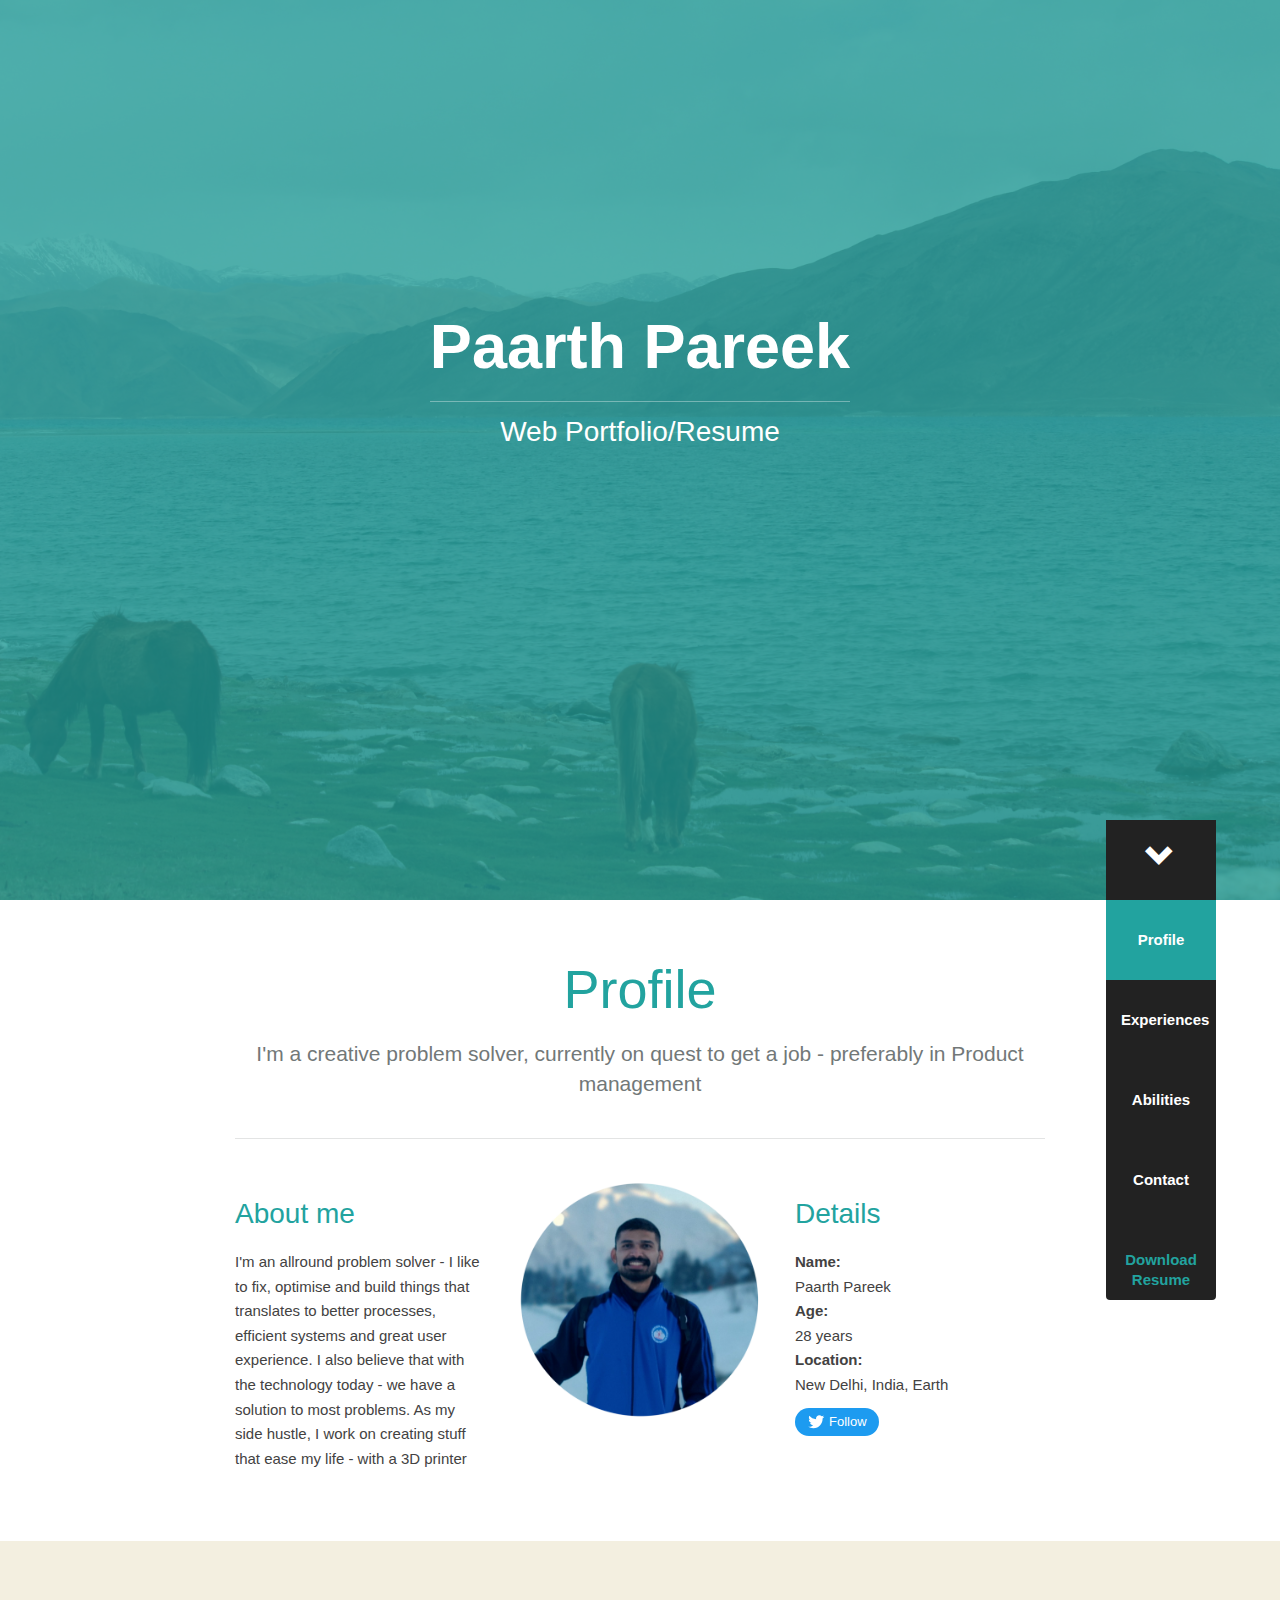
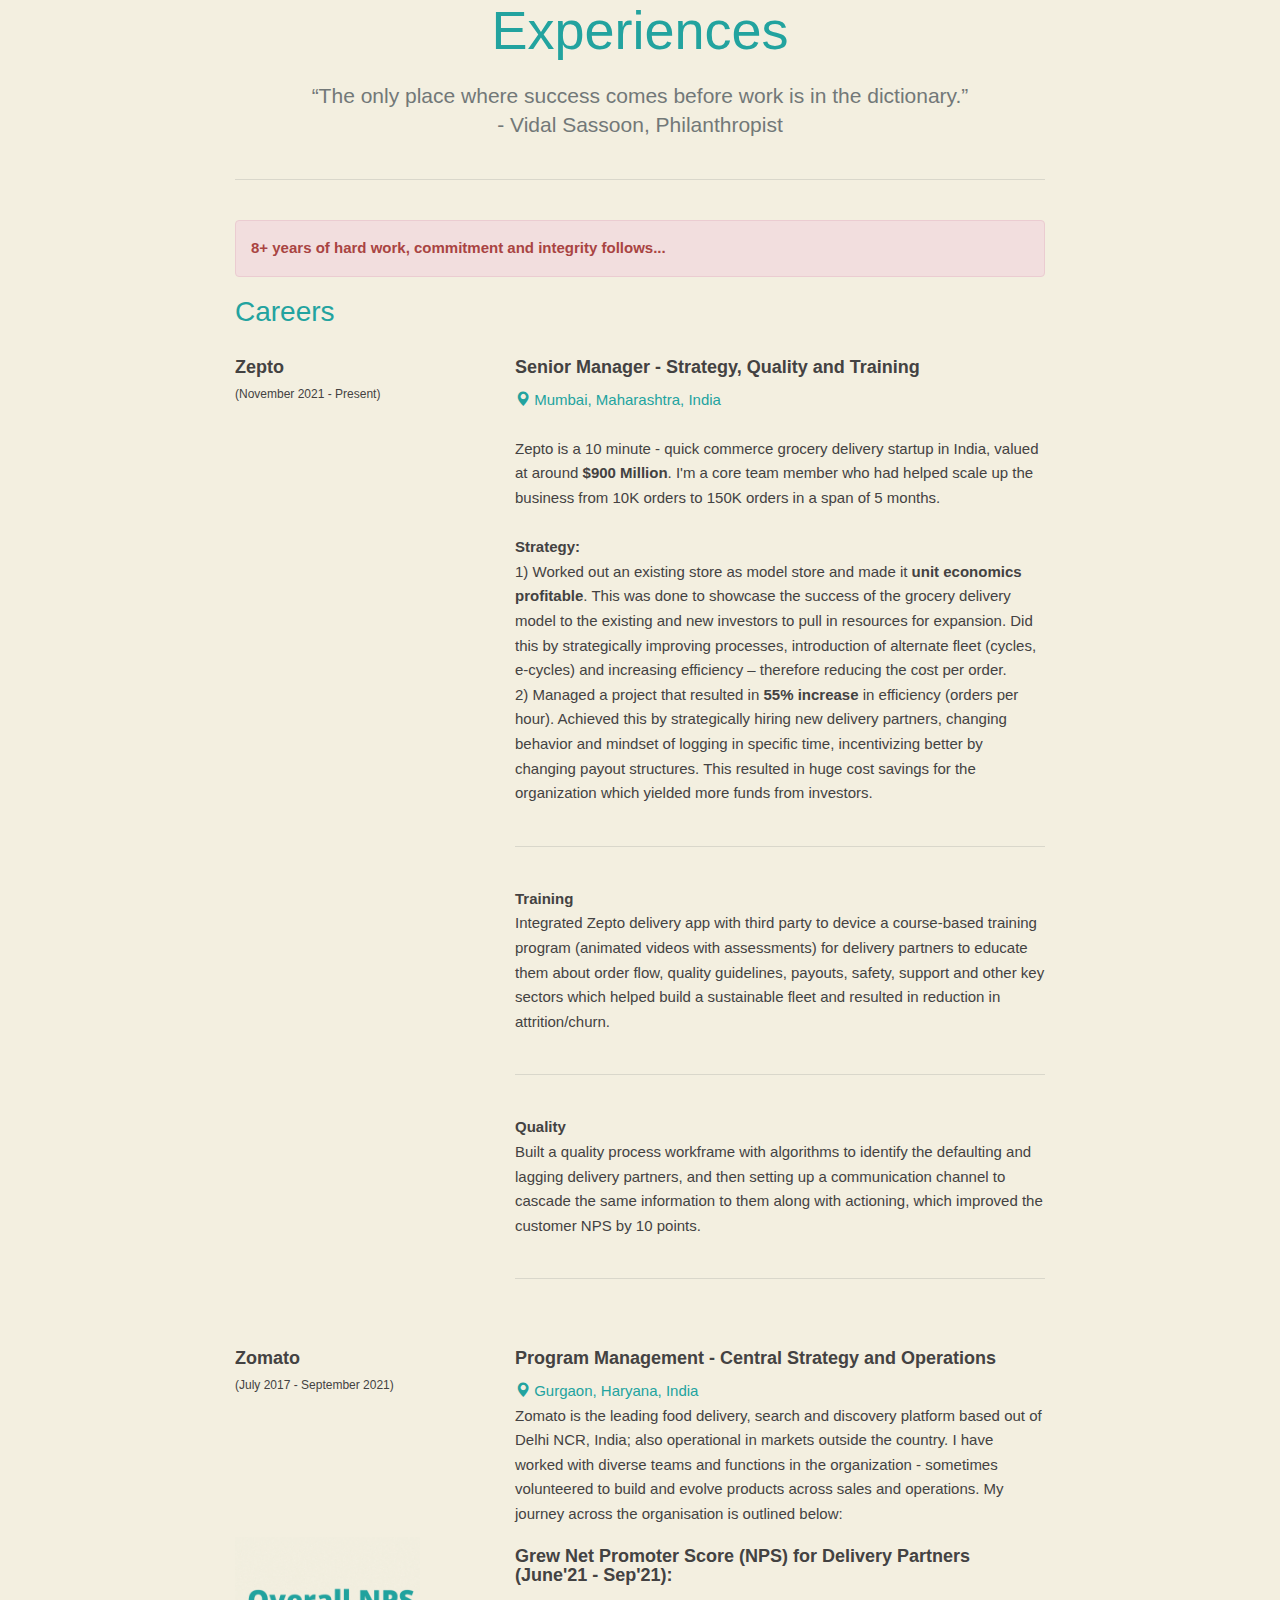
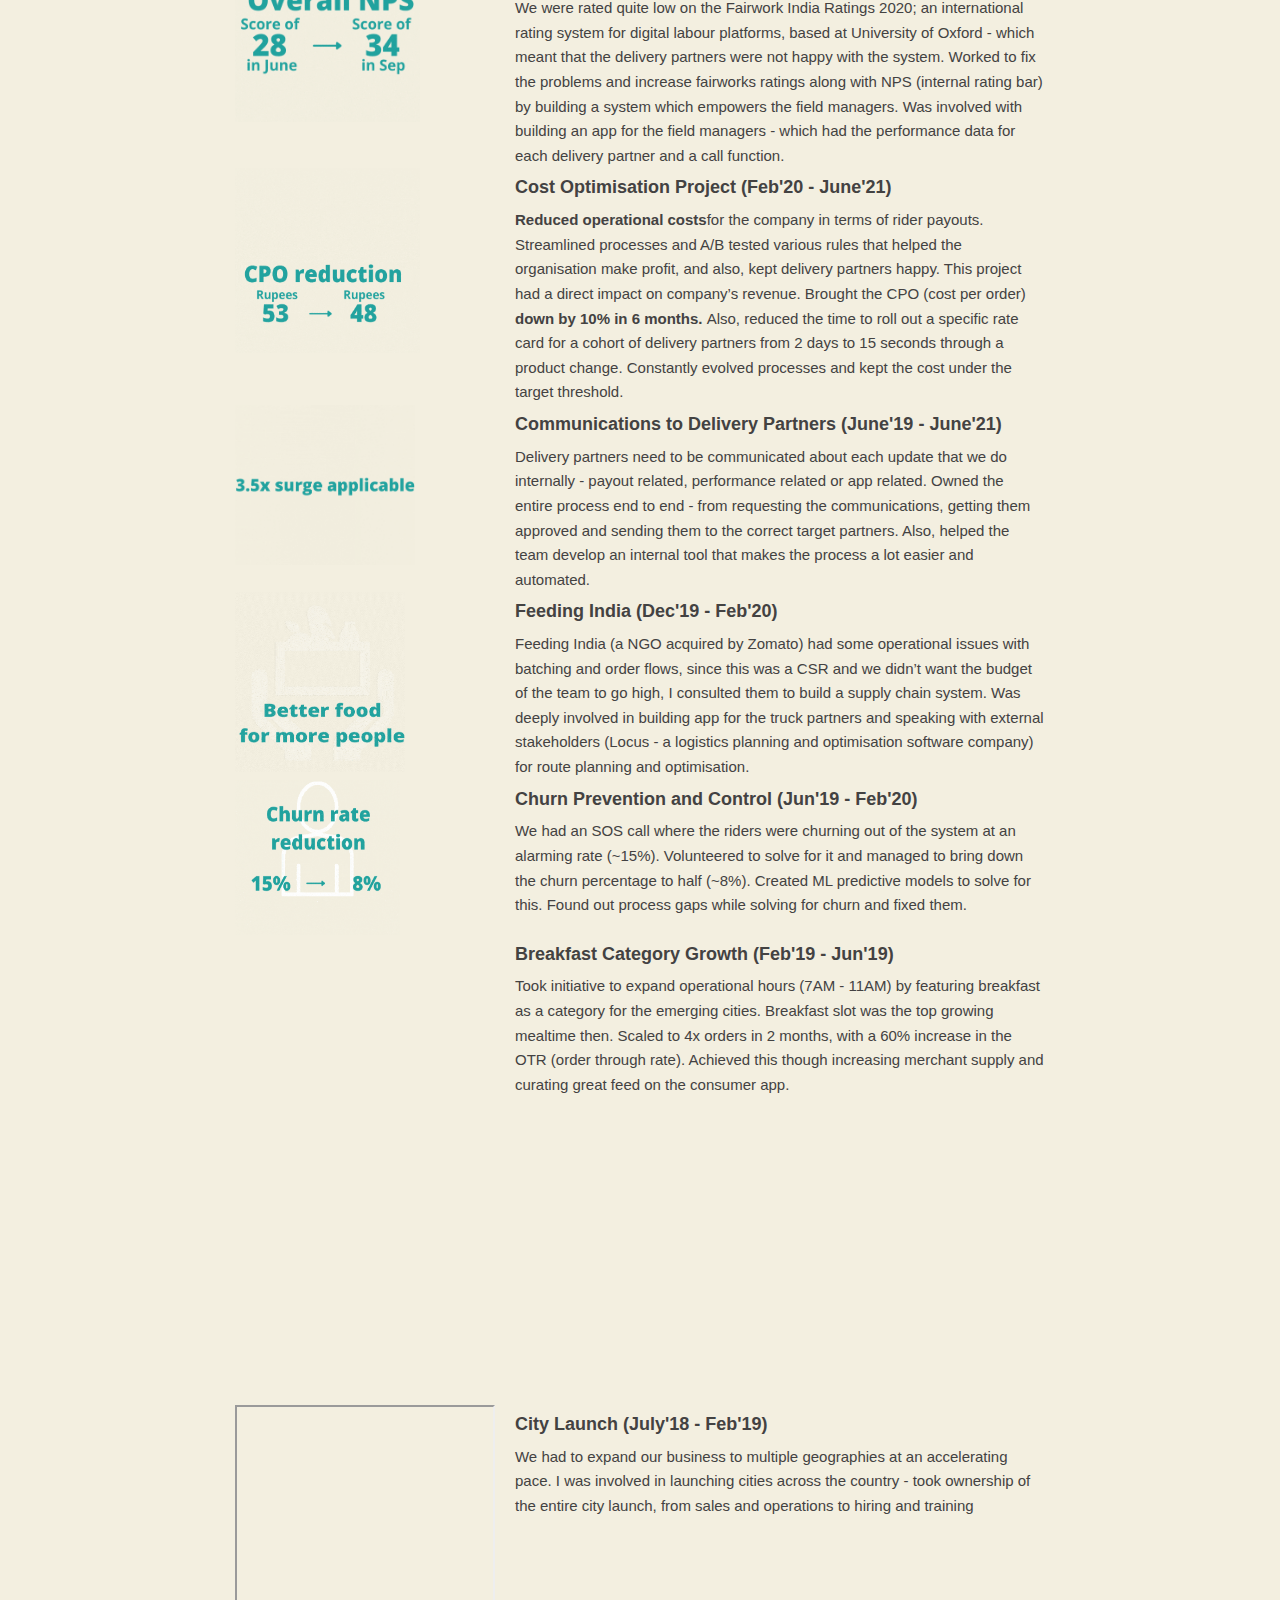
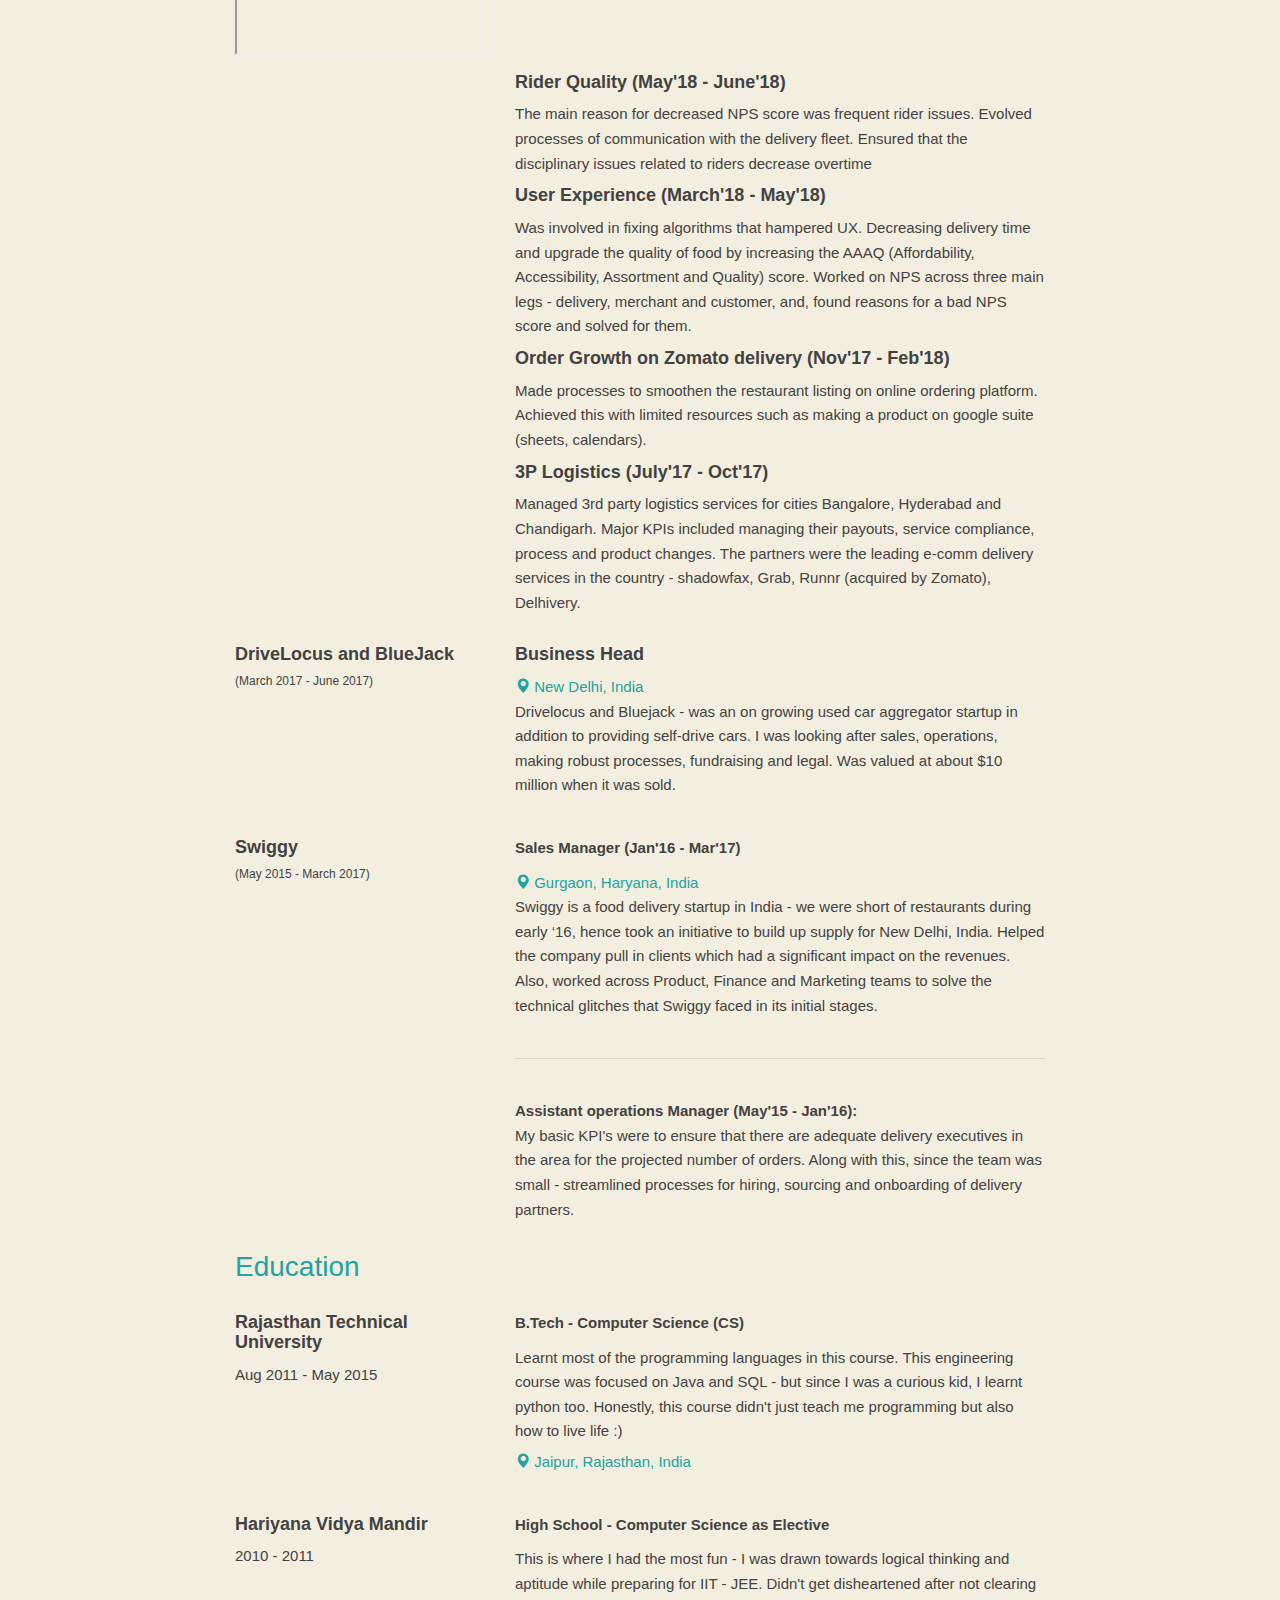
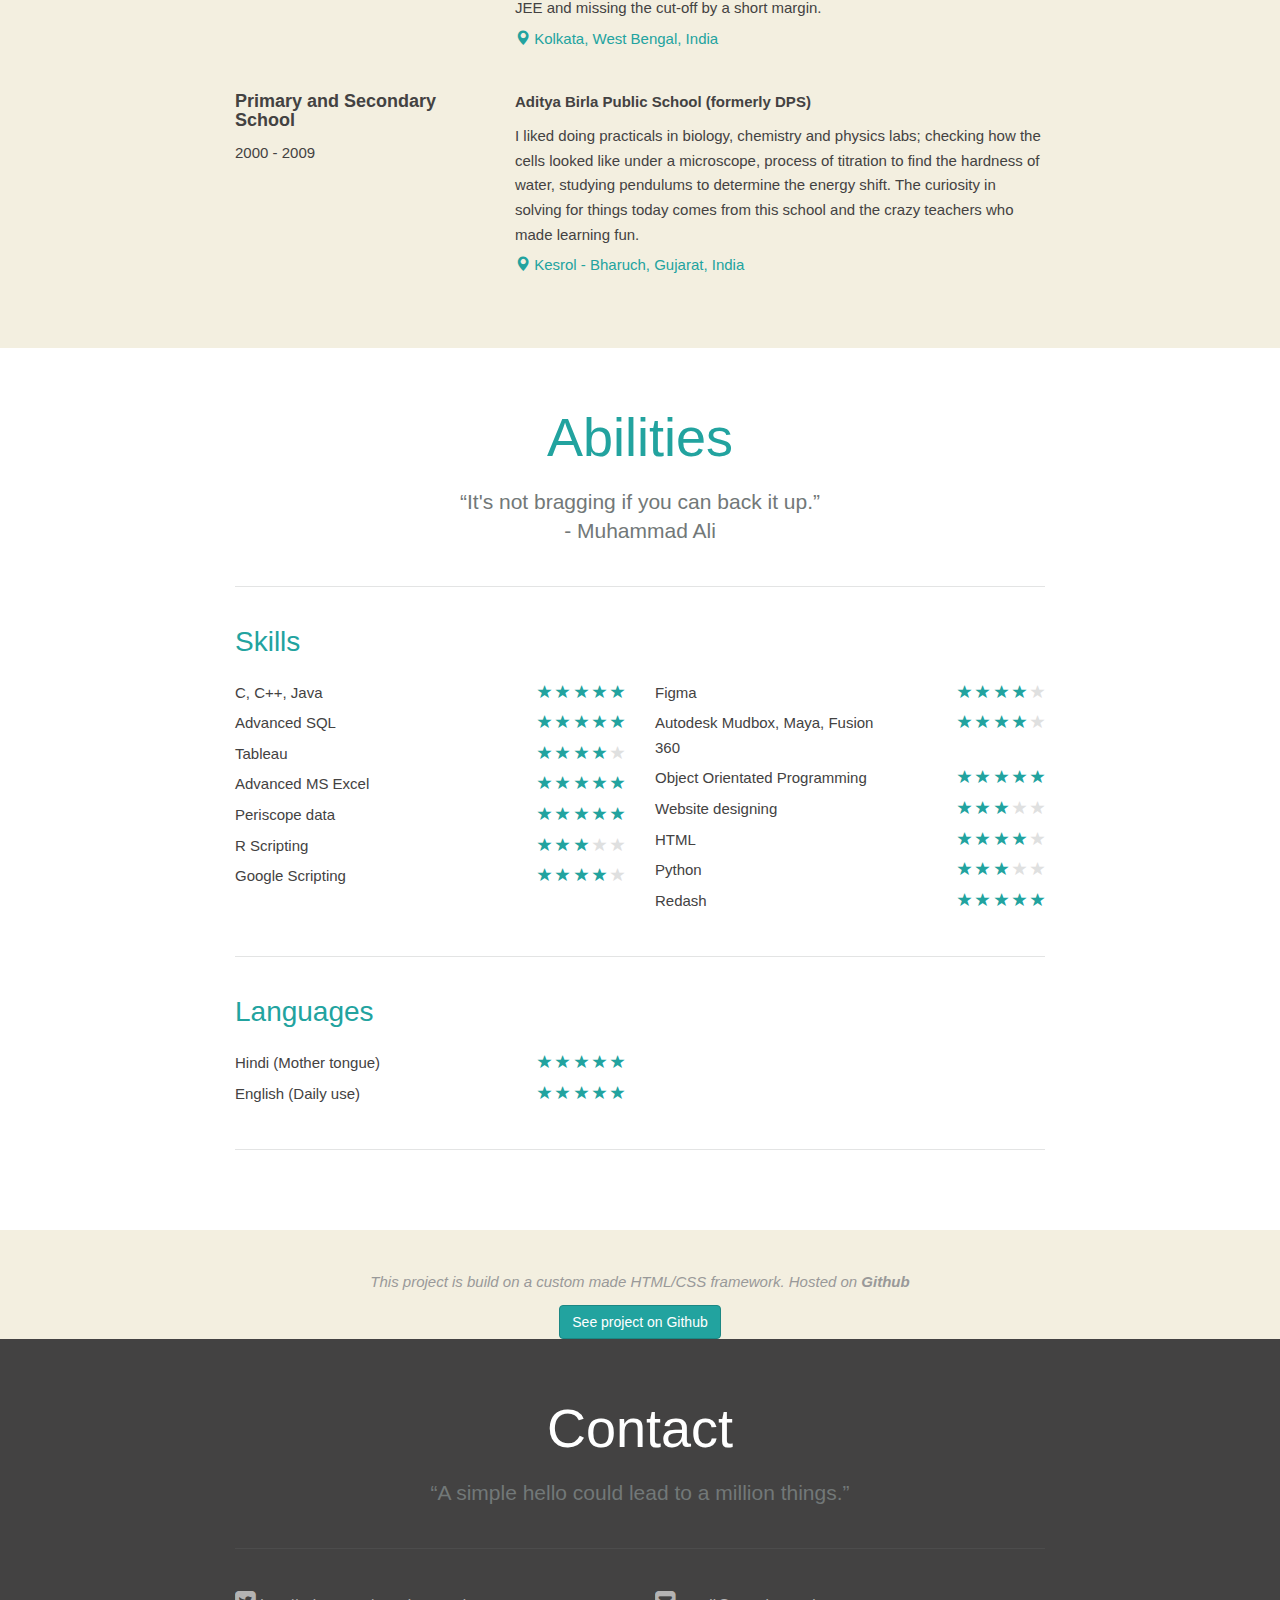
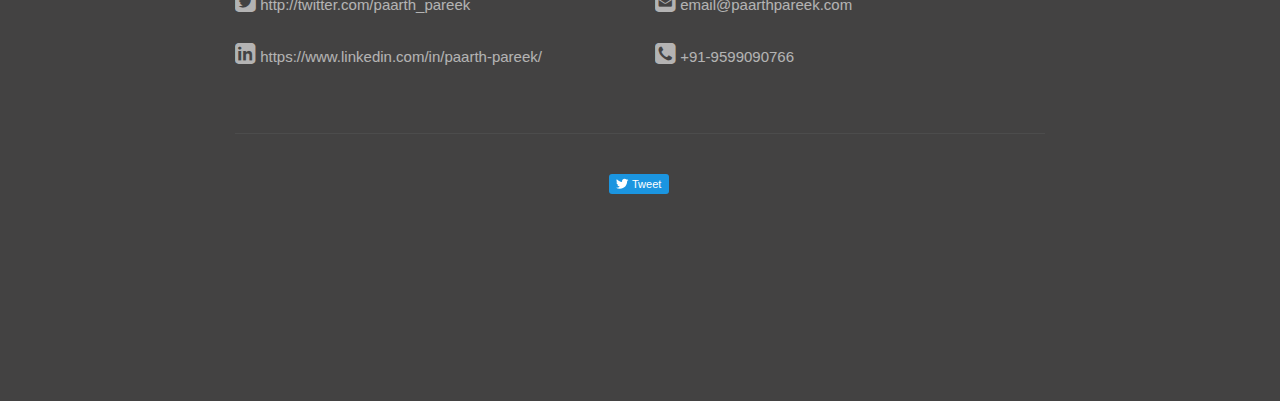
==== index.html @ ab934fae "Update index.html" ====
<!DOCTYPE html>
<html lang="en"><head><meta http-equiv="Content-Type" content="text/html; charset=UTF-8">
		
		<meta name="viewport" content="width=device-width, initial-scale=1">
    <link rel="stylesheet" href="https://maxcdn.bootstrapcdn.com/bootstrap/3.4.0/css/bootstrap.min.css">
    <script src="https://ajax.googleapis.com/ajax/libs/jquery/3.5.1/jquery.min.js"></script>
    <script src="https://maxcdn.bootstrapcdn.com/bootstrap/3.4.0/js/bootstrap.min.js"></script>
<link rel="stylesheet" href="https://cdnjs.cloudflare.com/ajax/libs/font-awesome/4.7.0/css/font-awesome.min.css">
<script type="text/javascript" src="plotlyjs-bundle.js"></script>    
        <script type="text/javascript" src="figure.js"></script>
		
		<meta http-equiv="content-script-type" content="text/javascript">
		<meta http-equiv="content-style-type" content="text/css">
		<meta http-equiv="content-language" content="nl">
		
		<meta name="viewport" content="width=device-width, initial-scale=1.0">
		
		<meta name="author" content="Paarth Pareek">	
		<meta name="description" content="I&#39;m Paarth Pareek, a creative problem solver with good understanding of various technologies.">
		<meta name="keywords" content="Paarth Pareek, Creative problem solver, Food technology, Hire from zomato, Zomato, Swiggy, Technology, SQL, Product manager, Program manager">
		<meta name="robots" content="index, follow">
		<meta name="revisit-after" content="14 days">
			
		<title>Paarth Pareek - Portfolio</title>
		
		<!-- Bootstrap core CSS -->
		<link href="./css" rel="stylesheet" type="text/css">
		<link href="./bootstrap.min.css" rel="stylesheet">
		<link href="./style.css" rel="stylesheet">
		
		<link rel="shortcut icon" href="http://www.pascalvangemert.nl/favicon.ico" type="image/x-icon">
		<link rel="icon" href="http://www.pascalvangemert.nl/favicon.ico" type="image/x-icon">
		
		<!--[if lt IE 9]>
			<script src="/view/js/html5shiv.js"></script>
			<script src="/view/js/respond.min.js"></script>
		<![endif]-->
		
		<!-- Begin Inspectlet Asynchronous Code -->
<script type="text/javascript">
(function() {
window.__insp = window.__insp || [];
__insp.push(['wid', 768376435]);
var ldinsp = function(){
if(typeof window.__inspld != "undefined") return; window.__inspld = 1; var insp = document.createElement('script'); insp.type = 'text/javascript'; insp.async = true; insp.id = "inspsync"; insp.src = ('https:' == document.location.protocol ? 'https' : 'http') + '://cdn.inspectlet.com/inspectlet.js?wid=768376435&r=' + Math.floor(new Date().getTime()/3600000); var x = document.getElementsByTagName('script')[0]; x.parentNode.insertBefore(insp, x); };
setTimeout(ldinsp, 0);
})();
</script>
<!-- End Inspectlet Asynchronous Code -->
	
	<script charset="utf-8" src="./button.5d16ecc02fbaf599a24dfb57ab239320.js"></script><style type="text/css">.inspectlet-widget { position: fixed; height: 50px; width: 50px; background: #2c8aff; bottom: 20px; right: 20px; border-radius: 50px; box-shadow: 0 0 5px rgb(0 0 0 / 20%), 0 0 10px rgb(255 255 255 / 10%) inset; border: 2px solid rgb(38 132 234); display: flex; align-items: center; justify-content: center; cursor: pointer; transition: all .25s ease; } .inspectlet-widget:hover{ opacity: .8; }

.inspectlet-widget img{ height: 70%; width: 70%; }</style></head>
	
	<body data-spy="scroll" data-target="#navbar-example">
		
			
		<div id="top" class="jumbotron" data-src="/view/images/hotdog_stand_animation.gif" data-position="center center">
			<div class="container">
				<h1>Paarth Pareek</h1>
				<p class="lead">Web Portfolio/Resume</p>
			</div>
			
			<div class="overlay"></div>
			
			<a href="#profile" class="scroll-down">	
				<span class="glyphicon glyphicon-chevron-down"></span>
			</a>
		</div>
		
		<nav class="navbar navbar-default" id="navbar-example" role="navigation">
			<!-- Brand and toggle get grouped for better mobile display -->
			<div class="navbar-header">
				<button type="button" class="navbar-toggle" data-toggle="collapse" data-target=".navbar-ex1-collapse">
					<span class="sr-only">Toggle navigation</span>
					<span class="icon-bar"></span>
					<span class="icon-bar"></span>
					<span class="icon-bar"></span>
				</button>
			</div>

			<!-- Collect the nav links, forms, and other content for toggling -->
			<div class="collapse navbar-collapse navbar-ex1-collapse">
				<ul class="nav navbar-nav">
					<li class="active"><a href="#profile">Profile</a></li>
					<li><a href="#experiences">Experiences</a></li>
					<li><a href="#abilities">Abilities</a></li>
									<!--	<li><a href="#projects">Projects</a></li><-->
					<li><a href="#contact">Contact</a></li>
					<li><a href="https://drive.google.com/u/0/uc?id=1l0nIEiFJ2q1yalTbJYaSvPfs5vs_C-vK&export=download"><FONT COLOR="#22A39F">Download Resume</FONT></a></li>
				</ul>
			</div><!-- /.navbar-collapse -->
		</nav>
		
		
		<div class="background-white">
			<div id="profile" class="container">
				<h2>Profile</h2>
<p class="lead">I'm a creative problem solver, currently on quest to get a job - preferably in Product management</p>

<hr>

<div class="row">
	<div class="col-md-4">
		<h3>About me</h3>
		<p>
			I'm an allround problem solver - I like to fix, optimise and build things that translates to better processes, efficient systems and great user experience. I also believe that with the technology today - we have a solution to most problems. As my side hustle, I work on creating stuff that ease my life - with a 3D printer </p>
	</div>
	<div class="col-md-4 text-center">
		<img src="./paarthpareek_web_resume.png" alt="Paarth Pareek" width="246" height="246">
	</div>
	<div class="col-md-4">
		<h3>Details</h3>
		<p>
			<strong>Name:</strong><br>
			Paarth Pareek<br>
			<strong>Age:</strong><br>
			28 years<br>
			<strong>Location:</strong><br>
			New Delhi, India, Earth		</p>
		
		<iframe id="twitter-widget-0" scrolling="no" frameborder="0" allowtransparency="true" allowfullscreen="true" class="twitter-follow-button twitter-follow-button-rendered" style="position: static; visibility: visible; width: 86px; height: 28px;" title="Twitter Follow Button" src="./follow_button.58065ae230495f5d9e4b6a916472b2c1.en.html" data-screen-name="paarth_pareek"></iframe>
		<script>!function(d,s,id){var js,fjs=d.getElementsByTagName(s)[0],p=/^http:/.test(d.location)?'http':'https';if(!d.getElementById(id)){js=d.createElement(s);js.id=id;js.src=p+'://platform.twitter.com/widgets.js';fjs.parentNode.insertBefore(js,fjs);}}(document, 'script', 'twitter-wjs');</script>
	</div>
</div>

			</div>	
		</div>	
		
<div id="experiences" class="container">
			<h2>Experiences</h2>
<p class="lead">
	“The only place where success comes before work is in the dictionary.”<br>- Vidal Sassoon, Philanthropist
</p>

<hr>

<div class="alert alert-danger">
	<strong>8+ years of hard work, commitment and integrity follows...</strong>
</div>
<h3>Careers</h3>


<div class="experiences">

					
	<div class="experience row">
		<div class="col-md-4 col-sm-4 aligh">
			<h4>Zepto</h4>
			
				<h6>(November 2021				- 
				 Present)</h6>
				<br>
				<br>
				<br>
				<br>
				<br>
				<br>
				<br>
			
		</div>
		<div class="col-md-8 col-sm-8 aligh">
			<p>
				<h4><strong>Senior Manager - Strategy, Quality and Training</strong></h4>
				<span class="experience-details">
					<span class="location">
						<span class="glyphicon glyphicon-map-marker"></span>
						Mumbai, Maharashtra, India					</span>
					</span>

				<span class="">
					<br>
					Zepto is a 10 minute - quick commerce grocery delivery startup in India, valued at around <strong>$900 Million</strong>. I'm a core team member who had helped scale up the business from 10K orders to 150K orders in a span of 5 months.

		<br><br>
<b>Strategy:
</b><br>
1) Worked out an existing store as model store and made it <strong>unit economics profitable</strong>. This was done to showcase the
success of the grocery delivery model to the existing and new investors to pull in resources for expansion. Did this by
strategically improving processes, introduction of alternate fleet (cycles, e-cycles) and increasing efficiency – therefore
reducing the cost per order.<br>
 2) Managed a project that resulted in <strong>55% increase</strong> in efficiency (orders per hour). Achieved this by strategically hiring new
delivery partners, changing behavior and mindset of logging in specific time, incentivizing better by changing payout
structures. This resulted in huge cost savings for the organization which yielded more funds from investors. 
<hr>
<b>Training</b><br>
Integrated Zepto delivery app with third party to device a course-based training program (animated videos with assessments) for delivery partners to educate them about order flow, quality guidelines, payouts, safety, support and other key sectors which helped build a sustainable fleet and resulted in reduction in attrition/churn.
<hr>
<b>Quality</b><br>
Built a quality process workframe with algorithms to identify the defaulting and lagging delivery partners, and then setting up a communication channel to cascade the same information to them along with actioning, which improved the customer NPS by 10 points.
<hr>
					
   </div>
</div>
		<div class="experience">
		   <div class="details row">
		      <div class="col-md-4 col-sm-4 aligh space">
			<h4>Zomato</h4>
			
				<h6>(July 2017				- 
				September 2021)</h6>
		      </div>


		
		     <div class="col-md-8 col-sm-8 aligh space">
			<p>
				<h4><strong>Program Management - Central Strategy and Operations</strong></h4>
				<span class="experience-details">
					<span class="location">
						<span class="glyphicon glyphicon-map-marker"></span>
						Gurgaon, Haryana, India					</span>
					</span>

				<span class="">Zomato is the leading food delivery, search and discovery platform based out of Delhi NCR, India; also operational in markets outside the country. I have worked with diverse teams and functions in the organization - sometimes volunteered to build and evolve products across sales and operations. My journey across the organisation is outlined below:</span>
			</p>
		</div>
	    </div>



             <div class="details row">
		<div class="col-md-4 col-sm-4 aligh space">
		    <img src="DP - NPS low.gif" width="185" height="185">
		</div>


		
		<div class="col-md-8 col-sm-8 aligh space border-bottom">	           	
			<span class="experience-details">
			   <h4><strong style="color: #434242;">Grew Net Promoter Score (NPS) for Delivery Partners (June'21 - Sep'21):</strong></h4>
			</span>

			<span class="">
				We were rated quite low on the Fairwork India Ratings 2020; an international rating system for digital labour platforms, based at University of Oxford - which meant that the delivery partners were not happy with the system. Worked to fix the problems and increase fairworks ratings along with NPS (internal rating bar) by building a system which empowers the field managers. Was involved with building an app for the field managers - which had the performance data for each delivery partner and a call function.
			</span>
		  </div>
	      </div>


	      <div class="details row">
		<div class="col-md-4 col-sm-4 aligh space">
		    <img src="CPO reduction low.gif" width="185" height="185">
		</div>


		
		<div class="col-md-8 col-sm-8 aligh space border-bottom">	           	
			<span class="experience-details">
			   <h4><strong style="color: #434242;">Cost Optimisation Project (Feb'20 - June'21)</strong></h4>
			</span>

			<span class="">
				<b>Reduced operational costs</b>for the company in terms of rider payouts. Streamlined processes and A/B tested various rules that helped the organisation make profit, and also, kept delivery partners happy. This project had a direct impact on company’s revenue. Brought the CPO (cost per order) <b> down by 10% in 6 months. </b> Also, reduced the time to roll out a specific rate card for a cohort of delivery partners from 2 days to 15 seconds through a product change. Constantly evolved processes and kept the cost under the target threshold.
			</span>
		  </div>
	      </div>


	      <div class="details row">
		<div class="col-md-4 col-sm-4 aligh space">
		    <img src="Notif.gif" width="180" height="160">
		</div>


		
		<div class="col-md-8 col-sm-8 aligh space border-bottom">	           	
			<span class="experience-details">
			   <h4><strong style="color: #434242;">Communications to Delivery Partners (June'19 - June'21)</strong></h4>
			</span>

			<span class="">
				Delivery partners need to be communicated about each update that we do internally - payout related, performance related or app related. Owned the entire process end to end - from requesting the communications, getting them approved and sending them to the correct target partners. Also, helped the team develop an internal tool that makes the process a lot easier and automated.
			</span>
		  </div>
	      </div>


	      <div class="details row">
		<div class="col-md-4 col-sm-4 aligh space">
		    <img src="Feeding India.gif" width="170" height="180">
		</div>


		
		<div class="col-md-8 col-sm-8 aligh space border-bottom">	           	
			<span class="experience-details">
			   <h4><strong style="color: #434242;">Feeding India (Dec'19 - Feb'20)</strong></h4>
			</span>

			<span class="">
				Feeding India (a NGO acquired by Zomato) had some operational issues with batching and order flows, since this was a CSR and we didn’t want the budget of the team to go high, I consulted them to build a supply chain system. Was deeply involved in building app for the truck partners and speaking with external stakeholders (Locus - a logistics planning and optimisation software company) for route planning and optimisation.
			</span>
		  </div>
	      </div>


	      <div class="details row">
		<div class="col-md-4 col-sm-4 aligh space">
		    <img src="Churn.gif" width="165" height="155">
		</div>


		
		<div class="col-md-8 col-sm-8 aligh space border-bottom">	           	
			<span class="experience-details">
			   <h4><strong style="color: #434242;">Churn Prevention and Control (Jun'19 - Feb'20)</strong></h4>
			</span>

			<span class="">
				We had an SOS call where the riders were churning out of the system at an alarming rate (~15%). Volunteered to solve for it and managed to bring down the churn percentage to half (~8%). Created ML predictive models to solve for this. Found out process gaps while solving for churn and fixed them.
			</span>
		  </div>
	      </div>


	      <div class="details row">
		<div class="col-md-4 col-sm-4 aligh space">
		    
		</div>


		
		<div class="col-md-8 col-sm-8 aligh space border-bottom">	           	
			<span class="experience-details">
			   <h4><strong style="color: #434242;">Breakfast Category Growth (Feb'19 - Jun'19)</strong></h4>
			</span>

			<span class="">
				Took initiative to expand operational hours (7AM - 11AM) by featuring breakfast as a category for the emerging cities. Breakfast slot was the top growing mealtime then. Scaled to 4x orders in 2 months, with a 60% increase in the OTR (order through rate). Achieved this though increasing merchant supply and curating great feed on the consumer app.
			</span>
		  </div>
	      </div>

		<div class="col-md-12"><iframe width="100%" height="300" frameborder="0" scrolling="no" src="//plotly.com/~paarth_pareek/1.embed"></iframe></div>



		 <div class="details row">
		    <div class="col-md-4 col-sm-4 aligh space">
		       <iframe src="https://www.google.com/maps/d/u/0/embed?mid=1KwI6QHyN_VZqK9X7fCt4XvG_Ap59Pag4" width="260" height="250"></iframe>
		    </div>


		
		<div class="col-md-8 col-sm-8 aligh space border-bottom">	           	
			<span class="experience-details">
			   <h4><strong style="color: #434242;">City Launch (July'18 - Feb'19)</strong></h4>
			</span>

			<span class="">
				We had to expand our business to multiple geographies at an accelerating pace. I was involved in launching cities across the country - took ownership of the entire city launch, from sales and operations to hiring and training
			</span>
		  </div>
	      </div>



	      <div class="details row">
		    <div class="col-md-4 col-sm-4 aligh space">
		       
		    </div>


		
		<div class="col-md-8 col-sm-8 aligh space border-bottom">	           	
			<span class="experience-details">
			   <h4><strong style="color: #434242;">Rider Quality (May'18 - June'18)</strong></h4>
			</span>

			<span class="">
				The main reason for decreased NPS score was frequent rider issues. Evolved processes of communication with the delivery fleet. Ensured that the disciplinary issues related to riders decrease overtime
			</span>
		  </div>
	      </div>



	      <div class="details row">
		    <div class="col-md-4 col-sm-4 aligh space">
		      
		    </div>


		
		<div class="col-md-8 col-sm-8 aligh space border-bottom">	           	
			<span class="experience-details">
			   <h4><strong style="color: #434242;">User Experience (March'18 - May'18)</strong></h4>
			</span>

			<span class="">
				Was involved in fixing algorithms that hampered UX. Decreasing delivery time and upgrade the quality of food by increasing the AAAQ (Affordability, Accessibility, Assortment and Quality) score. Worked on NPS across three main legs - delivery, merchant and customer, and, found reasons for a bad NPS score and solved for them.
			</span>
		  </div>
	      </div>



	      <div class="details row">
		    <div class="col-md-4 col-sm-4 aligh space">
		      
		    </div>


		
		<div class="col-md-8 col-sm-8 aligh space border-bottom">	           	
			<span class="experience-details">
			   <h4><strong style="color: #434242;">Order Growth on Zomato delivery (Nov'17 - Feb'18)</strong></h4>
			</span>

			<span class="">
				Made processes to smoothen the restaurant listing on online ordering platform. Achieved this with limited resources such as making a product on google suite (sheets, calendars).
			</span>
		  </div>
	      </div>



	      <div class="details row">
		    <div class="col-md-4 col-sm-4 aligh space">
		      
		    </div>


		
		<div class="col-md-8 col-sm-8 aligh space border-bottom">	           	
			<span class="experience-details">
			   <h4><strong style="color: #434242;">3P Logistics (July'17 - Oct'17)</strong></h4>
			</span>

			<span class="">
				Managed 3rd party logistics services for cities Bangalore, Hyderabad and Chandigarh. Major KPIs included managing their payouts, service compliance, process and product changes. The partners were the leading e-comm delivery services in the country - shadowfax, Grab, Runnr (acquired by Zomato), Delhivery.
			</span>
		  </div>
	      </div>

	</div>
	


		
					
	<div class="experience row">
		<div class="col-md-4 col-sm-4 aligh">
			<h4>DriveLocus and BlueJack</h4>
			<h6>(March 2017				- 
				June 2017)</h6>
		</div>
		<div class="col-md-8 col-sm-8 aligh">
			<p>
				<h4><strong>Business Head</strong></h4>
				<span class="experience-details">
					<span class="location">
						<span class="glyphicon glyphicon-map-marker"></span>
						New Delhi, India					</span>
					</span>

				<span class="">
					Drivelocus and Bluejack - was an on growing used car aggregator startup in addition to providing self-drive cars. I was looking after sales, operations, making robust processes, fundraising and legal. Was valued at about $10 million when it was sold.				</span>
				
			</p>
		</div>
	</div>
	
	<div class="experience row">
		<div class="col-md-4 aligh">
			<h4>Swiggy</h4>
			<h6>(May 2015				- 
				March 2017)</h6>
		</div>
		<div class="col-md-8 aligh">
			<p>
				<strong>Sales Manager (Jan'16 - Mar'17)</strong>
				<span class="experience-details">
					<span class="location">
						<span class="glyphicon glyphicon-map-marker"></span>
						Gurgaon, Haryana, India					</span>
					</span>
				<span class="">
					Swiggy is a food delivery startup in India - we were short of restaurants during early ‘16, hence took an initiative to build up supply for New Delhi, India. Helped the company pull in clients which had a significant impact on the revenues. Also, worked across Product, Finance and Marketing teams to solve the technical glitches that Swiggy faced in its initial stages.				</span>
					<br>
					<hr>

<b>Assistant operations Manager (May'15 - Jan'16):
</b><br>
My basic KPI's were to ensure that there are adequate delivery executives in the area for the projected number of orders. Along with this, since the team was small - streamlined processes for hiring, sourcing and onboarding of delivery partners.

				
			</p>
		</div>
	</div>
</div>


<h3>Education</h3>


<div class="experiences">

					
	<div class="experience row">
		<div class="col-md-4 aligh">
			<h4>Rajasthan Technical University</h4>
			<p class="experience-period">
				Aug 2011				- 
				May 2015			</p>
		</div>
		<div class="col-md-8 aligh">
			<p>
				<strong>B.Tech - Computer Science (CS)</strong>
				<span class="">
					Learnt most of the programming languages in this course. This engineering course was focused on Java and SQL - but since I was a curious kid, I learnt python too. Honestly, this course didn't just teach me programming but also how to live life :)				</span>
				<span class="experience-details">
					<span class="location">
						<span class="glyphicon glyphicon-map-marker"></span>
						
						Jaipur, Rajasthan, India					</span>
				</span>
			</p>
		</div>
	</div>
	
					
	<div class="experience row">
		<div class="col-md-4 aligh">
			<h4>Hariyana Vidya Mandir</h4>
			<p class="experience-period">
				2010				- 
				2011			</p>
		</div>
		<div class="col-md-8 aligh">
			<p>
				<strong>High School - Computer Science as Elective</strong>
				<span class="">
					This is where I had the most fun - I was drawn towards logical thinking and aptitude while preparing for IIT - JEE. Didn't get disheartened after not clearing JEE and missing the cut-off by a short margin.				</span>
				<span class="experience-details">
					<span class="location">
						<span class="glyphicon glyphicon-map-marker"></span>
						
						Kolkata, West Bengal, India					</span>
				</span>
			</p>
		</div>
	</div>
	
					
	<div class="experience row">
		<div class="col-md-4 aligh">
			<h4>Primary and Secondary School</h4>
			<p class="experience-period">
				2000				- 
				2009			</p>
		</div>
		<div class="col-md-8 aligh">
			<p>
				<strong>Aditya Birla Public School (formerly DPS)</strong>
				<span class="">
					I liked doing practicals in biology, chemistry and physics labs; checking how the cells looked like under a microscope, process of titration to find the hardness of water, studying pendulums to determine the energy shift. The curiosity in solving for things today comes from this school and the crazy teachers who made learning fun.				</span>
				<span class="experience-details">
					<span class="location">
						<span class="glyphicon glyphicon-map-marker"></span>
						
						Kesrol - Bharuch, Gujarat, India					</span>
				</span>
			</p>
		</div>
	</div>
	
	
</div>
</div>


<div class="background-white">
			<div id="abilities" class="container">
				<h2>Abilities</h2>
<p class="lead">
	“It's not bragging if you can back it up.”<br>- Muhammad Ali
</p>

<hr>

<h3>Skills</h3>

<div class="row">

		
	<div class="col-md-6">
		<ul class="no-bullets">
		
				
			<li>
				<span class="ability-title">C, C++, Java</span>
				<span class="ability-score">
				
								
					<span class="glyphicon glyphicon-star filled"></span>
					
								
					<span class="glyphicon glyphicon-star filled"></span>
					
								
					<span class="glyphicon glyphicon-star filled"></span>
					
								
					<span class="glyphicon glyphicon-star filled"></span>
					
								
					<span class="glyphicon glyphicon-star filled"></span>
					
									
				</span>
			</li>
			
					
				
			<li>
				<span class="ability-title">Advanced SQL</span>
				<span class="ability-score">
				
								
					<span class="glyphicon glyphicon-star filled"></span>
					
								
					<span class="glyphicon glyphicon-star filled"></span>
					
								
					<span class="glyphicon glyphicon-star filled"></span>
					
								
					<span class="glyphicon glyphicon-star filled"></span>
					
								
					<span class="glyphicon glyphicon-star filled"></span>
					
									
				</span>
			</li>
			
					
				
			<li>
				<span class="ability-title">Tableau</span>
				<span class="ability-score">
				
								
					<span class="glyphicon glyphicon-star filled"></span>
					
								
					<span class="glyphicon glyphicon-star filled"></span>
					
								
					<span class="glyphicon glyphicon-star filled"></span>
					
								
					<span class="glyphicon glyphicon-star filled"></span>
					
								
					<span class="glyphicon glyphicon-star"></span>
					
									
				</span>
			</li>
			
					
				
			<li>
				<span class="ability-title">Advanced MS Excel</span>
				<span class="ability-score">
				
								
					<span class="glyphicon glyphicon-star filled"></span>
					
								
					<span class="glyphicon glyphicon-star filled"></span>
					
								
					<span class="glyphicon glyphicon-star filled"></span>
					
								
					<span class="glyphicon glyphicon-star filled"></span>
					
								
					<span class="glyphicon glyphicon-star filled"></span>
					
									
				</span>
			</li>
			
					
				
			<li>
				<span class="ability-title">Periscope data</span>
				<span class="ability-score">
				
								
					<span class="glyphicon glyphicon-star filled"></span>
					
								
					<span class="glyphicon glyphicon-star filled"></span>
					
								
					<span class="glyphicon glyphicon-star filled"></span>
					
								
					<span class="glyphicon glyphicon-star filled"></span>
					
								
					<span class="glyphicon glyphicon-star filled"></span>
					
									
				</span>
			</li>
			
					
				
			<li>
				<span class="ability-title">R Scripting</span>
				<span class="ability-score">
				
								
					<span class="glyphicon glyphicon-star filled"></span>
					
								
					<span class="glyphicon glyphicon-star filled"></span>
					
								
					<span class="glyphicon glyphicon-star filled"></span>
					
								
					<span class="glyphicon glyphicon-star"></span>
					
								
					<span class="glyphicon glyphicon-star"></span>
					
									
				</span>
			</li>
			
					
				
			<li>
				<span class="ability-title">Google Scripting</span>
				<span class="ability-score">
				
								
					<span class="glyphicon glyphicon-star filled"></span>
					
								
					<span class="glyphicon glyphicon-star filled"></span>
					
								
					<span class="glyphicon glyphicon-star filled"></span>
					
								
					<span class="glyphicon glyphicon-star filled"></span>
					
								
					<span class="glyphicon glyphicon-star"></span>
					
									
				</span>
			</li>
			
			 
			
		</ul>
	</div>
	<div class="col-md-6">
		<ul class="no-bullets">
			
					
				
			<li>
				<span class="ability-title">Figma</span>
				<span class="ability-score">
				
								
					<span class="glyphicon glyphicon-star filled"></span>
					
								
					<span class="glyphicon glyphicon-star filled"></span>
					
								
					<span class="glyphicon glyphicon-star filled"></span>
					
								
					<span class="glyphicon glyphicon-star filled"></span>
					
								
					<span class="glyphicon glyphicon-star "></span>
					
									
				</span>
			</li>
			
					
				
			<li>
				<span class="ability-title">Autodesk Mudbox, Maya, Fusion 360</span>
				<span class="ability-score">
				
								
					<span class="glyphicon glyphicon-star filled"></span>
					
								
					<span class="glyphicon glyphicon-star filled"></span>
					
								
					<span class="glyphicon glyphicon-star filled"></span>
					
								
					<span class="glyphicon glyphicon-star filled"></span>
					
								
					<span class="glyphicon glyphicon-star"></span>
					
									
				</span>
			</li>
			
					
				
			<li>
				<span class="ability-title">Object Orientated Programming</span>
				<span class="ability-score">
				
								
					<span class="glyphicon glyphicon-star filled"></span>
					
								
					<span class="glyphicon glyphicon-star filled"></span>
					
								
					<span class="glyphicon glyphicon-star filled"></span>
					
								
					<span class="glyphicon glyphicon-star filled"></span>
					
								
					<span class="glyphicon glyphicon-star filled"></span>
					
									
				</span>
			</li>
			
					
				
			<li>
				<span class="ability-title">Website designing</span>
				<span class="ability-score">
				
								
					<span class="glyphicon glyphicon-star filled"></span>
					
								
					<span class="glyphicon glyphicon-star filled"></span>
					
								
					<span class="glyphicon glyphicon-star filled"></span>
					
								
					<span class="glyphicon glyphicon-star"></span>
					
								
					<span class="glyphicon glyphicon-star"></span>
					
									
				</span>
			</li>
			
					
				
			<li>
				<span class="ability-title">HTML</span>
				<span class="ability-score">
				
								
					<span class="glyphicon glyphicon-star filled"></span>
					
								
					<span class="glyphicon glyphicon-star filled"></span>
					
								
					<span class="glyphicon glyphicon-star filled"></span>
					
								
					<span class="glyphicon glyphicon-star filled"></span>
					
								
					<span class="glyphicon glyphicon-star "></span>
					
									
				</span>
			</li>
			
					
				
			<li>
				<span class="ability-title">Python</span>
				<span class="ability-score">
				
								
					<span class="glyphicon glyphicon-star filled"></span>
					
								
					<span class="glyphicon glyphicon-star filled"></span>
					
								
					<span class="glyphicon glyphicon-star filled"></span>
					
								
					<span class="glyphicon glyphicon-star"></span>
					
								
					<span class="glyphicon glyphicon-star"></span>
					
									
				</span>
			</li>
			
					
				
			<li>
				<span class="ability-title">Redash</span>
				<span class="ability-score">
				
								
					<span class="glyphicon glyphicon-star filled"></span>
					
								
					<span class="glyphicon glyphicon-star filled"></span>
					
								
					<span class="glyphicon glyphicon-star filled"></span>
					
								
					<span class="glyphicon glyphicon-star filled"></span>
					
								
					<span class="glyphicon glyphicon-star filled"></span>
					
									
				</span>
			</li>
			
					
				
		</ul>
	</div>
	
		
</div>

<hr>

<h3>Languages</h3>

<div class="row">

		
	<div class="col-md-6">
		<ul class="no-bullets">
		
				
			<li>
				<span class="ability-title">Hindi (Mother tongue)</span>
				<span class="ability-score">
				
								
					<span class="glyphicon glyphicon-star filled"></span>
					
								
					<span class="glyphicon glyphicon-star filled"></span>
					
								
					<span class="glyphicon glyphicon-star filled"></span>
					
								
					<span class="glyphicon glyphicon-star filled"></span>
					
								
					<span class="glyphicon glyphicon-star filled"></span>
					
									
				</span>
			</li>
			
					
				
			<li>
				<span class="ability-title">English (Daily use)</span>
				<span class="ability-score">
				
								
					<span class="glyphicon glyphicon-star filled"></span>
					
								
					<span class="glyphicon glyphicon-star filled"></span>
					
								
					<span class="glyphicon glyphicon-star filled"></span>
					
								
					<span class="glyphicon glyphicon-star filled"></span>
					
								
					<span class="glyphicon glyphicon-star filled"></span>
					
									
				</span>
			</li>
			
			 
			
		</ul>
	</div>
		
</div>

<hr>
<!--
<h3>Tools</h3>

<div class="row">
		
	<div class="col-md-6">
		<ul class="no-bullets">
		
				
			<li>
				<span class="ability-title">FileZilla (8 years)</span>
				<span class="ability-score">
				
								
					<span class="glyphicon glyphicon-star filled"></span>
					
								
					<span class="glyphicon glyphicon-star filled"></span>
					
								
					<span class="glyphicon glyphicon-star filled"></span>
					
								
					<span class="glyphicon glyphicon-star filled"></span>
					
								
					<span class="glyphicon glyphicon-star filled"></span>
					
									
				</span>
			</li>
			
					
				
			<li>
				<span class="ability-title">Firefox (8 years)</span>
				<span class="ability-score">
				
								
					<span class="glyphicon glyphicon-star filled"></span>
					
								
					<span class="glyphicon glyphicon-star filled"></span>
					
								
					<span class="glyphicon glyphicon-star filled"></span>
					
								
					<span class="glyphicon glyphicon-star filled"></span>
					
								
					<span class="glyphicon glyphicon-star filled"></span>
					
									
				</span>
			</li>
			
					
				
			<li>
				<span class="ability-title">MS Office (10+ years)</span>
				<span class="ability-score">
				
								
					<span class="glyphicon glyphicon-star filled"></span>
					
								
					<span class="glyphicon glyphicon-star filled"></span>
					
								
					<span class="glyphicon glyphicon-star filled"></span>
					
								
					<span class="glyphicon glyphicon-star filled"></span>
					
								
					<span class="glyphicon glyphicon-star filled"></span>
					
									
				</span>
			</li>
			
					
				
			<li>
				<span class="ability-title">Mac (5 years)</span>
				<span class="ability-score">
				
								
					<span class="glyphicon glyphicon-star filled"></span>
					
								
					<span class="glyphicon glyphicon-star filled"></span>
					
								
					<span class="glyphicon glyphicon-star filled"></span>
					
								
					<span class="glyphicon glyphicon-star filled"></span>
					
								
					<span class="glyphicon glyphicon-star filled"></span>
					
									
				</span>
			</li>
			
					
				
			<li>
				<span class="ability-title">Notepad++ (8 years)</span>
				<span class="ability-score">
				
								
					<span class="glyphicon glyphicon-star filled"></span>
					
								
					<span class="glyphicon glyphicon-star filled"></span>
					
								
					<span class="glyphicon glyphicon-star filled"></span>
					
								
					<span class="glyphicon glyphicon-star filled"></span>
					
								
					<span class="glyphicon glyphicon-star filled"></span>
					
									
				</span>
			</li>
			
					
				
			<li>
				<span class="ability-title">Webkit browsers (6 years)</span>
				<span class="ability-score">
				
								
					<span class="glyphicon glyphicon-star filled"></span>
					
								
					<span class="glyphicon glyphicon-star filled"></span>
					
								
					<span class="glyphicon glyphicon-star filled"></span>
					
								
					<span class="glyphicon glyphicon-star filled"></span>
					
								
					<span class="glyphicon glyphicon-star filled"></span>
					
									
				</span>
			</li>
			
					
				
			<li>
				<span class="ability-title">Windows (10+ years)</span>
				<span class="ability-score">
				
								
					<span class="glyphicon glyphicon-star filled"></span>
					
								
					<span class="glyphicon glyphicon-star filled"></span>
					
								
					<span class="glyphicon glyphicon-star filled"></span>
					
								
					<span class="glyphicon glyphicon-star filled"></span>
					
								
					<span class="glyphicon glyphicon-star filled"></span>
					
									
				</span>
			</li>
			
					
				
			<li>
				<span class="ability-title">Adobe Fireworks (8 years)</span>
				<span class="ability-score">
				
								
					<span class="glyphicon glyphicon-star filled"></span>
					
								
					<span class="glyphicon glyphicon-star filled"></span>
					
								
					<span class="glyphicon glyphicon-star filled"></span>
					
								
					<span class="glyphicon glyphicon-star filled"></span>
					
								
					<span class="glyphicon glyphicon-star "></span>
					
									
				</span>
			</li>
			
					
				
			<li>
				<span class="ability-title">Atlassian / Jira (3 year)</span>
				<span class="ability-score">
				
								
					<span class="glyphicon glyphicon-star filled"></span>
					
								
					<span class="glyphicon glyphicon-star filled"></span>
					
								
					<span class="glyphicon glyphicon-star filled"></span>
					
								
					<span class="glyphicon glyphicon-star filled"></span>
					
								
					<span class="glyphicon glyphicon-star "></span>
					
									
				</span>
			</li>
			
			 
			
		</ul>
	</div>
	<div class="col-md-6">
		<ul class="no-bullets">
			
					
				
			<li>
				<span class="ability-title">Coda2 (4 years)</span>
				<span class="ability-score">
				
								
					<span class="glyphicon glyphicon-star filled"></span>
					
								
					<span class="glyphicon glyphicon-star filled"></span>
					
								
					<span class="glyphicon glyphicon-star filled"></span>
					
								
					<span class="glyphicon glyphicon-star filled"></span>
					
								
					<span class="glyphicon glyphicon-star "></span>
					
									
				</span>
			</li>
			
					
				
			<li>
				<span class="ability-title">Git / Git Flow (4 year)</span>
				<span class="ability-score">
				
								
					<span class="glyphicon glyphicon-star filled"></span>
					
								
					<span class="glyphicon glyphicon-star filled"></span>
					
								
					<span class="glyphicon glyphicon-star filled"></span>
					
								
					<span class="glyphicon glyphicon-star filled"></span>
					
								
					<span class="glyphicon glyphicon-star "></span>
					
									
				</span>
			</li>
			
					
				
			<li>
				<span class="ability-title">Internet Explore 10+ (8 years)</span>
				<span class="ability-score">
				
								
					<span class="glyphicon glyphicon-star filled"></span>
					
								
					<span class="glyphicon glyphicon-star filled"></span>
					
								
					<span class="glyphicon glyphicon-star filled"></span>
					
								
					<span class="glyphicon glyphicon-star filled"></span>
					
								
					<span class="glyphicon glyphicon-star "></span>
					
									
				</span>
			</li>
			
					
				
			<li>
				<span class="ability-title">MAMP (2 year)</span>
				<span class="ability-score">
				
								
					<span class="glyphicon glyphicon-star filled"></span>
					
								
					<span class="glyphicon glyphicon-star filled"></span>
					
								
					<span class="glyphicon glyphicon-star filled"></span>
					
								
					<span class="glyphicon glyphicon-star filled"></span>
					
								
					<span class="glyphicon glyphicon-star "></span>
					
									
				</span>
			</li>
			
					
				
			<li>
				<span class="ability-title">PHPStorm (2 years)</span>
				<span class="ability-score">
				
								
					<span class="glyphicon glyphicon-star filled"></span>
					
								
					<span class="glyphicon glyphicon-star filled"></span>
					
								
					<span class="glyphicon glyphicon-star filled"></span>
					
								
					<span class="glyphicon glyphicon-star filled"></span>
					
								
					<span class="glyphicon glyphicon-star "></span>
					
									
				</span>
			</li>
			
					
				
			<li>
				<span class="ability-title">Sublime Text (2 years)</span>
				<span class="ability-score">
				
								
					<span class="glyphicon glyphicon-star filled"></span>
					
								
					<span class="glyphicon glyphicon-star filled"></span>
					
								
					<span class="glyphicon glyphicon-star filled"></span>
					
								
					<span class="glyphicon glyphicon-star filled"></span>
					
								
					<span class="glyphicon glyphicon-star "></span>
					
									
				</span>
			</li>
			
					
				
			<li>
				<span class="ability-title">Subversion (5 years)</span>
				<span class="ability-score">
				
								
					<span class="glyphicon glyphicon-star filled"></span>
					
								
					<span class="glyphicon glyphicon-star filled"></span>
					
								
					<span class="glyphicon glyphicon-star filled"></span>
					
								
					<span class="glyphicon glyphicon-star filled"></span>
					
								
					<span class="glyphicon glyphicon-star "></span>
					
									
				</span>
			</li>
			
					
				
			<li>
				<span class="ability-title">Adobe Photoshop (6 years)</span>
				<span class="ability-score">
				
								
					<span class="glyphicon glyphicon-star filled"></span>
					
								
					<span class="glyphicon glyphicon-star filled"></span>
					
								
					<span class="glyphicon glyphicon-star filled"></span>
					
								
					<span class="glyphicon glyphicon-star "></span>
					
								
					<span class="glyphicon glyphicon-star "></span>
					
									
				</span>
			</li>
			
					
				
			<li>
				<span class="ability-title">Sketch (1 years)</span>
				<span class="ability-score">
				
								
					<span class="glyphicon glyphicon-star filled"></span>
					
								
					<span class="glyphicon glyphicon-star filled"></span>
					
								
					<span class="glyphicon glyphicon-star "></span>
					
								
					<span class="glyphicon glyphicon-star "></span>
					
								
					<span class="glyphicon glyphicon-star "></span>
					
									
				</span>
			</li>
			
					
				
		</ul>
	</div>
	
	</div>			</div>
		</div>
		
				
		<div id="projects" class="container">
			<h2>Projects</h2>
<p class="lead">
	“You can do anything you set your mind to.”<br>- Benjamin Franklin
</p>

<hr>


<div class="row">

		
	<div class="col-md-6 col-sm-12 col-xs-12">
		<figure class="effect">
			<img src="./Pascal van Gemert - Web Developer - Interactive Resume -1_files/project_mals.jpg" alt="Mals">
			
			<figcaption>
				<h3>Mals</h3>
				<p>Mals, a creative agency located in Rotterdam.</p>
				<p><strong>Tags:</strong> <br>Development, Wordpress, Bootstrap</p>
				<a href="http://studiomals.com/" target="_blank">View more</a>
				<span class="icon">
					<span class="glyphicon glyphicon-new-window"></span>
				</span>
			</figcaption> 
		</figure>
	</div>

		
	<div class="col-md-6 col-sm-12 col-xs-12">
		<figure class="effect">
			<img src="./Pascal van Gemert - Web Developer - Interactive Resume -1_files/project_soap.jpg" alt="SOAP - Den Bosch">
			
			<figcaption>
				<h3>SOAP - Den Bosch</h3>
				<p>Build the website of the local barbershop.</p>
				<p><strong>Tags:</strong> <br>Design, Development, Bootstrap, Wordpress</p>
				<a href="http://soaphair.nl/" target="_blank">View more</a>
				<span class="icon">
					<span class="glyphicon glyphicon-new-window"></span>
				</span>
			</figcaption> 
		</figure>
	</div>

		
	<div class="col-md-6 col-sm-12 col-xs-12">
		<figure class="effect">
			<img src="./Pascal van Gemert - Web Developer - Interactive Resume -1_files/project_oranjebitter.jpg" alt="Oranjebitter Rotterdam">
			
			<figcaption>
				<h3>Oranjebitter Rotterdam</h3>
				<p>Build a website for the Oranjebitter Festival in Rotterdam (3 years in a row)</p>
				<p><strong>Tags:</strong> <br>Development, Bootstrap, Wordpress</p>
				<a href="http://oranjebitter-rotterdam.nl/" target="_blank">View more</a>
				<span class="icon">
					<span class="glyphicon glyphicon-new-window"></span>
				</span>
			</figcaption> 
		</figure>
	</div>

		
	<div class="col-md-6 col-sm-12 col-xs-12">
		<figure class="effect">
			<img src="./Pascal van Gemert - Web Developer - Interactive Resume -1_files/project_oetelspel.jpg" alt="Oetelspel">
			
			<figcaption>
				<h3>Oetelspel</h3>
				<p>An online game specially for Carneval at 's-Hertogenbosch.</p>
				<p><strong>Tags:</strong> <br>Development, Concept, Founder</p>
				<a href="http://oetelspel.nl/" target="_blank">View more</a>
				<span class="icon">
					<span class="glyphicon glyphicon-new-window"></span>
				</span>
			</figcaption> 
		</figure>
	</div> -->

		
</div>
	
		</div>
	<div class="text-center project-referal">
	<p>This project is build on a custom made HTML/CSS framework. Hosted on <strong>Github</strong></p>
	<a href="https://github.com/paarth-pareek/blog/tree/gh-pages" class="btn btn-primary" target="_blank">See project on Github</a>
</div>


		
		<div class="background-gray">
			<div id="contact" class="container">
				<h2>Contact</h2>
<p class="lead">
	“A simple hello could lead to a million things.”<br>
</p>

<hr>

<div class="row">
	<div class="col-md-6">
		<ul class="no-bullets">
			<li>
				<a href="http://twitter.com/paarth_pareek" target="_blank">
					<i class="fa fa-twitter-square" style="font-size:24px;color:white"></i>
					http://twitter.com/paarth_pareek				</a>
			</li>
			<li>
				<a href="https://www.linkedin.com/in/paarth-pareek/" target="_blank">
					<i class="fa fa-linkedin-square" style="font-size:24px;color:white"></i>
					https://www.linkedin.com/in/paarth-pareek/				</a>
			</li>
		</ul>
	</div>
	<div class="col-md-6">
		<ul class="no-bullets">
			<!--<li>
				<a href="javascript:void(0);">
					<span class="icon icon-skype"></span>
					pascalvgemert				</a>
			</li>-->
			<li>
				<a href="mailto:email@paarthpareek.com">
					<i class="fa fa-envelope-square" style="font-size:24px;color:white"></i>
					<span style="unicode-bidi:normal; direction: rtl;">
						email@paarthpareek.com					</span>
				</a>
			</li>
			<li>
				<a href="tel:+919599090766">
					<i class="fa fa-phone-square" style="font-size:24px;color:white"></i>
						+91-9599090766					</span>
				</a>
			</li>
		</ul>
	</div>
</div>

<hr>

<div class="text-center">
	<iframe id="twitter-widget-1" scrolling="no" frameborder="0" allowtransparency="true" class="twitter-share-button twitter-share-button-rendered twitter-tweet-button" title="Twitter Tweet Button" src="./tweet_button.c633b87376883931e7436b93bb46a699.en.html" style="position: static; visibility: visible; width: 62px; height: 20px;" data-url="http://www.paarthpareek.com/?ref=twitter"></iframe>
	<script>!function(d,s,id){var js,fjs=d.getElementsByTagName(s)[0],p=/^http:/.test(d.location)?'http':'https';if(!d.getElementById(id)){js=d.createElement(s);js.id=id;js.src=p+'://platform.twitter.com/widgets.js';fjs.parentNode.insertBefore(js,fjs);}}(document, 'script', 'twitter-wjs');</script>
</div>			</div>
		</div>
		
		<div class="modal fade" id="upgrade-dialog" tabindex="-1" role="dialog" aria-hidden="true">
	<div class="modal-dialog">
		<div class="modal-content">
			<div class="modal-header">
				<h4 class="modal-title">Your browser is out of date</h4>
			</div>
			<div class="modal-body">
				<p>To get the best possible experience using my site, I recommend that you upgrade to a modern web browser. To download a newer web browser click on the Upgrade button.</p>
			</div>
			<div class="modal-footer">
				<a href="http://browsehappy.com/" target="_blank" class="btn btn-primary">Upgrade</a>
			</div>
		</div><!-- /.modal-content -->
	</div><!-- /.modal-dialog -->
</div><!-- /.modal -->		
		<!-- Bootstrap core JavaScript -->
		<script type="text/javascript" src="./jquery.min.js"></script>
		<script type="text/javascript" src="./script.js"></script>
		<script type="text/javascript" src="./bootstrap.min.js"></script>
		
		<!-- Google Analytics -->
		<script type="text/javascript">
		  var _gaq = _gaq || [];
		  _gaq.push(['_setAccount', 'UA-209984525-1']);
		  _gaq.push(['_trackPageview']);
		
		  (function() {
			var ga = document.createElement('script'); ga.type = 'text/javascript'; ga.async = true;
			ga.src = ('https:' == document.location.protocol ? 'https://ssl' : 'http://www') + '.google-analytics.com/ga.js';
			var s = document.getElementsByTagName('script')[0]; s.parentNode.insertBefore(ga, s);
		  })();
		</script>

		<!-- Global site tag (gtag.js) - Google Analytics -->
<script async src="https://www.googletagmanager.com/gtag/js?id=G-V3PBH47PDV"></script>
<script>
  window.dataLayer = window.dataLayer || [];
  function gtag(){dataLayer.push(arguments);}
  gtag('js', new Date());

  gtag('config', 'G-V3PBH47PDV');
</script>
	
<iframe scrolling="no" frameborder="0" allowtransparency="true" src="./widget_iframe.58065ae230495f5d9e4b6a916472b2c1.html" title="Twitter settings iframe" style="display: none;"></iframe><iframe id="rufous-sandbox" scrolling="no" frameborder="0" allowtransparency="true" allowfullscreen="true" style="position: absolute; visibility: hidden; display: none; width: 0px; height: 0px; padding: 0px; border: none;" title="Twitter analytics iframe" src="./saved_resource.html"></iframe></body></html>
---- style.css ----
html, body { color: #434242; font-family: 'Open Sans', sans-serif !important; height: 100%; }
body { background: #F3EFE0; font-size: 15px; line-height: 1.64; }

h1, h2, h3, h4, h5, h6, .h1, .h2, .h3, .h4, .h5, .h6, strong, b { font-family: 'Open Sans', sans-serif !important; margin-bottom: 20px; }
h1,h4 { font-weight: 700; margin-bottom: 10px; }
h2,h3 { font-weight: 300; color: #22A39F; }
h2 { font-size: 54px; text-align: center; }
h3 { font-size: 28px; }

p.lead { text-align: center; color: #727878; }
p.lead a { color: #FFFFFF; text-decoration: underline; }
p.lead a:hover { text-decoration: none; }
ul.no-bullets { list-style-type: none; margin: 0px; padding: 0px; }
hr { margin: 40px 0px; border-color: #727878; opacity: 0.2; filter:alpha(opacity=20); }

.project-referal { margin-top: 40px; }
.project-referal p { font-style: italic; color: #999999; }

.btn-primary { background-color: #22A39F; border-color: #1c8784; }
.btn-primary:hover { background-color: #1c8784;  border-color: #1c8784; }

.icon { display: inline-block; background: url(images/sm_icon_sprite.png) no-repeat; height: 32px; width: 32px; }
.icon.icon-twitter { background-position: 0px 0px; }
.icon.icon-linkedin { background-position: 0px -32px; }
.icon.icon-skype { background-position: 0px -64px; }
.icon.icon-email { background-position: 0px -96px; }

.jumbotron {
	background: no-repeat center right fixed url(Background.JPG);

	-webkit-background-size: 100%; 
    -moz-background-size: 100%; 
    -o-background-size: 100%; 
    background-size: 100%; 
	
	-webkit-background-size: cover;
	-moz-background-size: cover;
	-o-background-size: cover;
	background-size: cover;
	
	-ms-filter: "progid:DXImageTransform.Microsoft.AlphaImageLoader(src='Background.JPG', sizingMethod='scale')";
	filter: progid:DXImageTransform.Microsoft.AlphaImageLoader(src='Background.JPG', sizingMethod='scale');
	
	margin-bottom: 0px;
	padding: 0px;
}  
/*.jumbotron:before { 
	border: 1px solid #FFFFFF;
	bottom: 30px;
	content: "";
	left: 30px;
	position: absolute;
	right: 30px;
	top: 30px;
}*/
.jumbotron .overlay { background-color: #22A39F; position: absolute; top: 0px; bottom: 0px; left: 0px; right: 0px; opacity: 0.75; filter:alpha(opacity=75); z-index: 2; }

.jumbotron .container { position: relative; top: 28%; z-index: 4; text-align: center; }
.jumbotron .container > * { text-align: center; color: #FFFFFF; }
.jumbotron .container h1 { padding-bottom: 20px; border-bottom: 1px solid #FFFFFF; border-bottom-color: rgba(255,255,255,0.35); display: inline-block; }
.jumbotron .container .lead { font-size: 28px; }
.jumbotron .scroll-down { height: 80px; width: 110px; display: block; position: absolute; bottom: 0px; right: 5%; background-color: #222222; text-align: center; z-index: 6; }
.jumbotron .scroll-down .glyphicon { 
	color: #FFFFFF; 
	font-size: 30px; 
	padding-right: 2px; 
	padding-top: 20px; 
	
	animation-name: wiggle;
	animation-duration: 1.2s;
	animation-timing-function: linear;
	animation-iteration-count: infinite;
	animation-direction: normal;
}
.jumbotron .scroll-down:hover .glyphicon { padding-top: 25px; }

.navbar  { border: 0px; background-color: #222222; position: absolute; top: 100%; right: 5%; width: 110px; z-index: 999; }
.navbar .navbar-collapse { padding: 0px; max-height: none; }
.navbar .navbar-nav { float: none; }
.navbar-nav { margin: 0px; }
.navbar .nav > li { display: block; float: none; height: 80px; } 
.navbar .nav > li a { display: block;  height: 80px; text-align: center; padding-top: 30px; font-weight: 600; color: #FFFFFF; }
.navbar .nav > li a:hover, .navbar .nav > li a:focus { color: #999999; }
.navbar-default .navbar-nav > .active > a, .navbar-default .navbar-nav > .active > a:hover, .navbar-default .navbar-nav > .active > a:focus { background: #22A39F; color: #FFFFFF; }
.navbar-default .navbar-toggle:hover .icon-bar,
.navbar-default .navbar-toggle:focus .icon-bar { background: #222222; }

.fixed .navbar  { position: fixed; top: 60px; }

.background-white { background: #FFFFFF; }
.background-gray { background: #434242; }
.container { max-width: 1280px; padding: 40px 180px; }

#profile .row > div { margin-bottom: 20px; }
#profile .row > div img { width: 100%; max-width: 246px; height: auto; }
	
#experiences .experience { margin-bottom: 20px; }
#experiences .experience p > strong { display: block; padding-top: 8px; margin-bottom: 10px; }
#experiences .experience .experience-details { display: block; margin-top: 6px; }
#experiences .experience .experience-details * { color: #22A39F; }
#experiences .experience .experience-details .seperator { color: #BCBCBC; }

#abilities ul > li { min-height: 30px; padding: 3px 0px; }
#abilities ul > li:hover { background: #F2F2F2; }
#abilities ul > li .ability-title { display: inline-block; width: 60%; }
#abilities ul > li .ability-score { float: right; }
#abilities ul > li .ability-score .glyphicon { 
	color: #DFE0E0; 
	font-size: 14px; 
	 
	-webkit-transition: all 0.3s;
    -moz-transition: all 0.3s;
    -o-transition: all 0.3s;
    transition: all 0.3s;
}
#abilities ul > li .ability-score .glyphicon.filled { color: #22A39F; }

#abilities ul > li:hover .ability-score .glyphicon { margin-left: 2px; } 

#interests .left { float: left; }
#interests .right { float: right; }
#interests img { width: 80%; height: auto; }
#interests .right img { float: right; }
#interests .interest-content { padding: 40px 0px; }

#interests .row:hover .left img {
	-webkit-transform: rotate(-12deg);
	-moz-transform: rotate(-12deg);
	-ms-transform: rotate(-12deg);
	-o-transform: rotate(-12deg);
}

#interests .row:hover .right img {
	-webkit-transform: rotate(12deg);
	-moz-transform: rotate(12deg);
	-ms-transform: rotate(12deg);
	-o-transform: rotate(12deg);
}

/* #projects .row { margin: 0px; } // bootstrap 3.1- hack */
#projects .row > div { margin-bottom: 30px; }
#projects figure { position: relative; overflow: hidden; }
#projects figure h3 { color: #FFF; font-weight: 600; margin-bottom: 5px; }
#projects figure p > strong { width: 60px; display: inline-block; margin: 0px; }
#projects figure img { width: 110%; }
#projects figure figcaption {
    padding: 20px 30px;
    position: absolute;
    top: 0px;
    left: 0px;
    height: 100%;
    width: 100%;
}
#projects figure a {
	z-index: 1000;
	text-indent: 200%;
	white-space: nowrap;
	font-size: 0;
	opacity: 0;
    position: absolute;
    top: 0px;
    left: 0px;
    height: 100%;
    width: 100%;
}
#projects figure .icon { 
	background: #22A39F;
	position: absolute;
	top: 0px;
	right: 0px;
	width: 48px;
	height: 48px;
}
#projects figure .icon span {
	font-size: 18px;
	line-height: 18px;
	padding: 15px;
}

#contact { padding-bottom: 200px; }
#contact h2, #contact .row * { color: #FFFFFF; }
#contact a { display: block; line-height: 32px; margin-bottom: 20px; opacity: 0.6; filter:alpha(opacity=60);  }
#contact a .icon { float: left; margin-right: 20px; }
#contact a:hover { opacity: 1; filter:alpha(opacity=100); text-decoration: none; }

.opl {
	position:absolute;
	top:100px;
	left:0px;
	z-index:99999;
}

.opl a {
	width:73px;
	height:56px;
	text-indent:-9999px;
	display:block;
	background:url('https://s3.amazonaws.com/onepagelove/one-page-love-award.png') no-repeat;
}

@media (max-width: 1200px) { 
	#interests .interest-content { padding: 20px 0px; }
}

@media (max-width: 767px) { 
	.jumbotron:before {
		bottom: 100px;
		left: 20px;
		right: 20px;
		top: 20px;		
	}
	.jumbotron .container { top: 20%; padding-top: 0px; }
	.jumbotron .scroll-down { width: 100%; right: 0px; }
	
	.navbar  { left: 0px; width: 100%; }
	.navbar .nav > li { height: 60px; }
	.navbar .nav > li a { height: 60px; text-align: center; padding-top: 20px; font-weight: 600; color: #FFFFFF; }
	
	.fixed .navbar { top: 0px; }
	
	.container { padding: 60px 20px; min-width: 280px; }
	.hidden-phone { display: none; }
	
	#profile .row * { text-align: center; }
	
	#experiences .experience .experience-details > span { display: block; margin-bottom: 6px; }
	#experiences .experience .experience-details .seperator { display: none; }
	
	#interests .left { float: none; }
	#interests .right { float: none; }
	
	#interests > * { text-align: center; }
	#interests img { width: 50%; height: auto; float: none !important; } 
	#interests .interest-content { padding: 20px 0px; }
	
	#contact { padding-bottom: 60px; }
	#contact a .icon { float: left; margin-right: 10px; }
}    

@media only screen and (orientation: portrait) and (max-width: 767px)  {
    .jumbotron {
      -webkit-background-size: auto 150%;
      background-attachment: scroll;
    }
}
@media only screen and (orientation: landscape) and (max-width: 767px)  {

    .jumbotron {
      -webkit-background-size: 150% auto;
      background-attachment: scroll;
    }
	
	.jumbotron .lead { display: none; }
}

@keyframes wiggle {
	0% {
		padding-top: 20px;
	}

	50% {
		padding-top: 28px;
	}

	100% {
		padding-top: 20px;
	}
}


/*---------------*/
/***** EFFECT *****/
/*---------------*/

figure.effect {
	background: #22A39F;
	color: #FFF;
}

figure.effect img {
	width: -webkit-calc(100% + 20px);
	width: calc(100% + 20px);
	-webkit-transition: opacity 0.35s, -webkit-transform 0.35s;
	transition: opacity 0.35s, transform 0.35s;
	-webkit-transform: translate3d(-10px,0,0);
	transform: translate3d(-10px,0,0);
	-webkit-backface-visibility: hidden;
	backface-visibility: hidden;
}

figure.effect:hover img {
	opacity: 0.2;
	-webkit-transform: translate3d(0,0,0);
	transform: translate3d(0,0,0);
}

figure.effect figcaption {
	text-align: left;
}

figure.effect h3 {
	position: relative;
	overflow: hidden;
	padding-bottom: 20px;
	opacity: 0;
	-webkit-transition: opacity 0.35s, -webkit-transform 0.35s;
	transition: opacity 0.35s, transform 0.35s;
}

figure.effect:hover h3 {
	opacity: 1;
}

figure.effect h3::after {
	position: absolute;
	bottom: 0;
	left: 0;
	width: 100%;
	height: 2px;
	background: #fff;
	content: '';
	-webkit-transition: -webkit-transform 0.35s;
	transition: transform 0.35s;
	-webkit-transform: translate3d(-100%,0,0);
	transform: translate3d(-100%,0,0);
}

figure.effect:hover h3::after {
	-webkit-transform: translate3d(0,0,0);
	transform: translate3d(0,0,0);
}

figure.effect p {
	padding-top: 10px;
	opacity: 0;
	-webkit-transition: opacity 0.35s, -webkit-transform 0.35s;
	transition: opacity 0.35s, transform 0.35s;
	-webkit-transform: translate3d(100%,0,0);
	transform: translate3d(100%,0,0);
}

figure.effect:hover p {
	opacity: 1;
	-webkit-transform: translate3d(0,0,0);
	transform: translate3d(0,0,0);
}
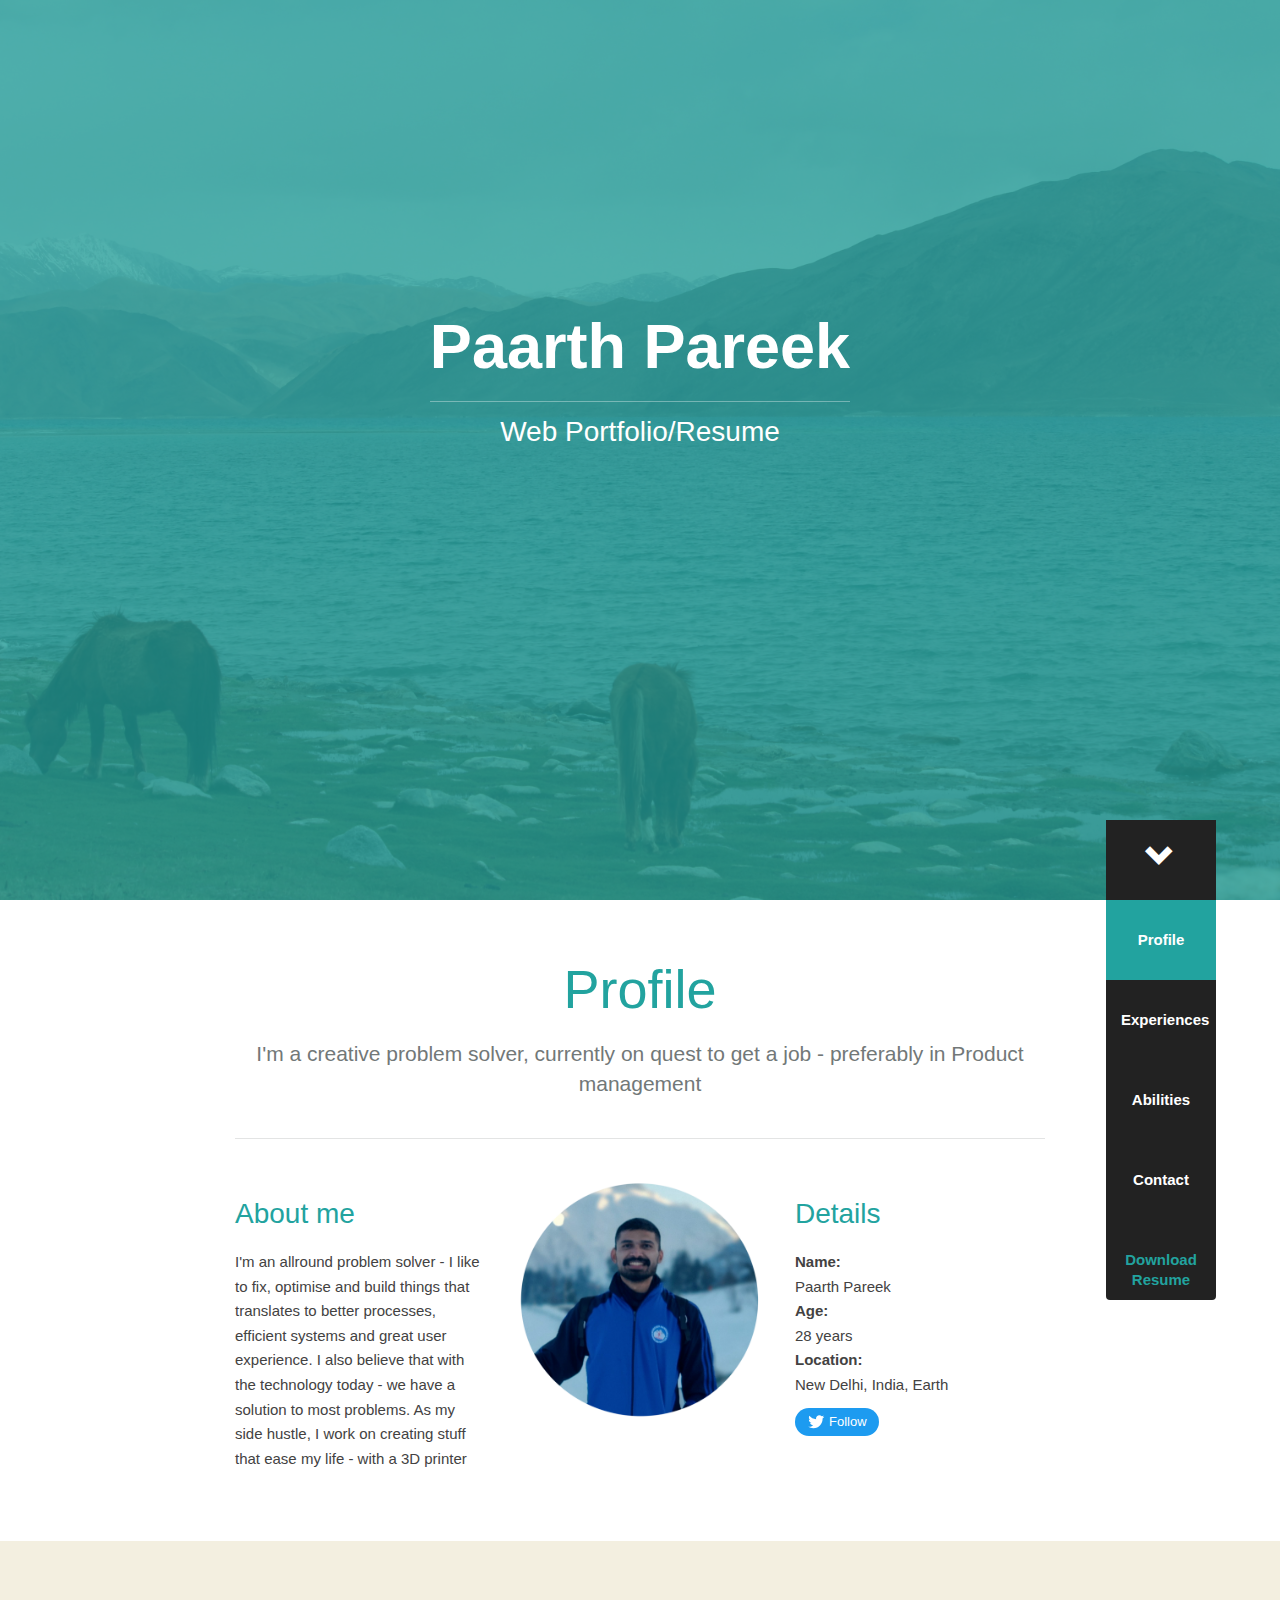
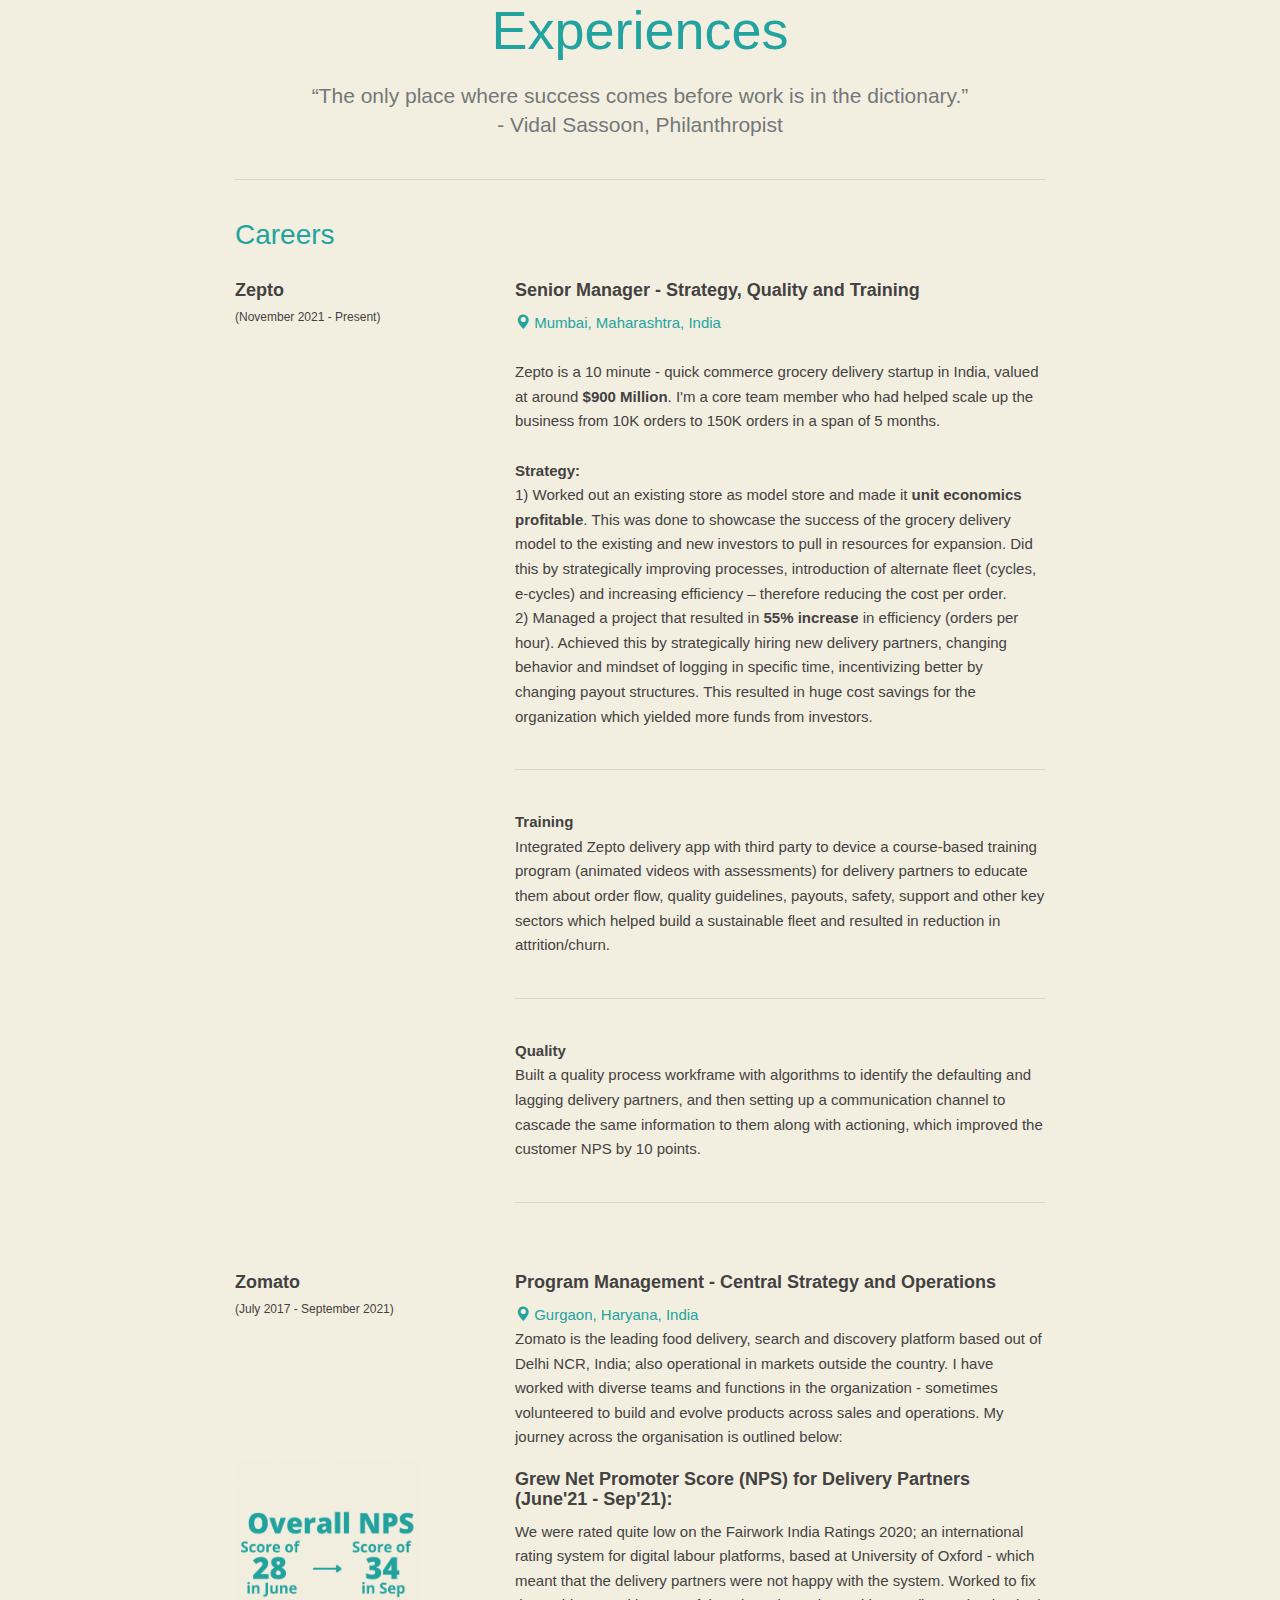
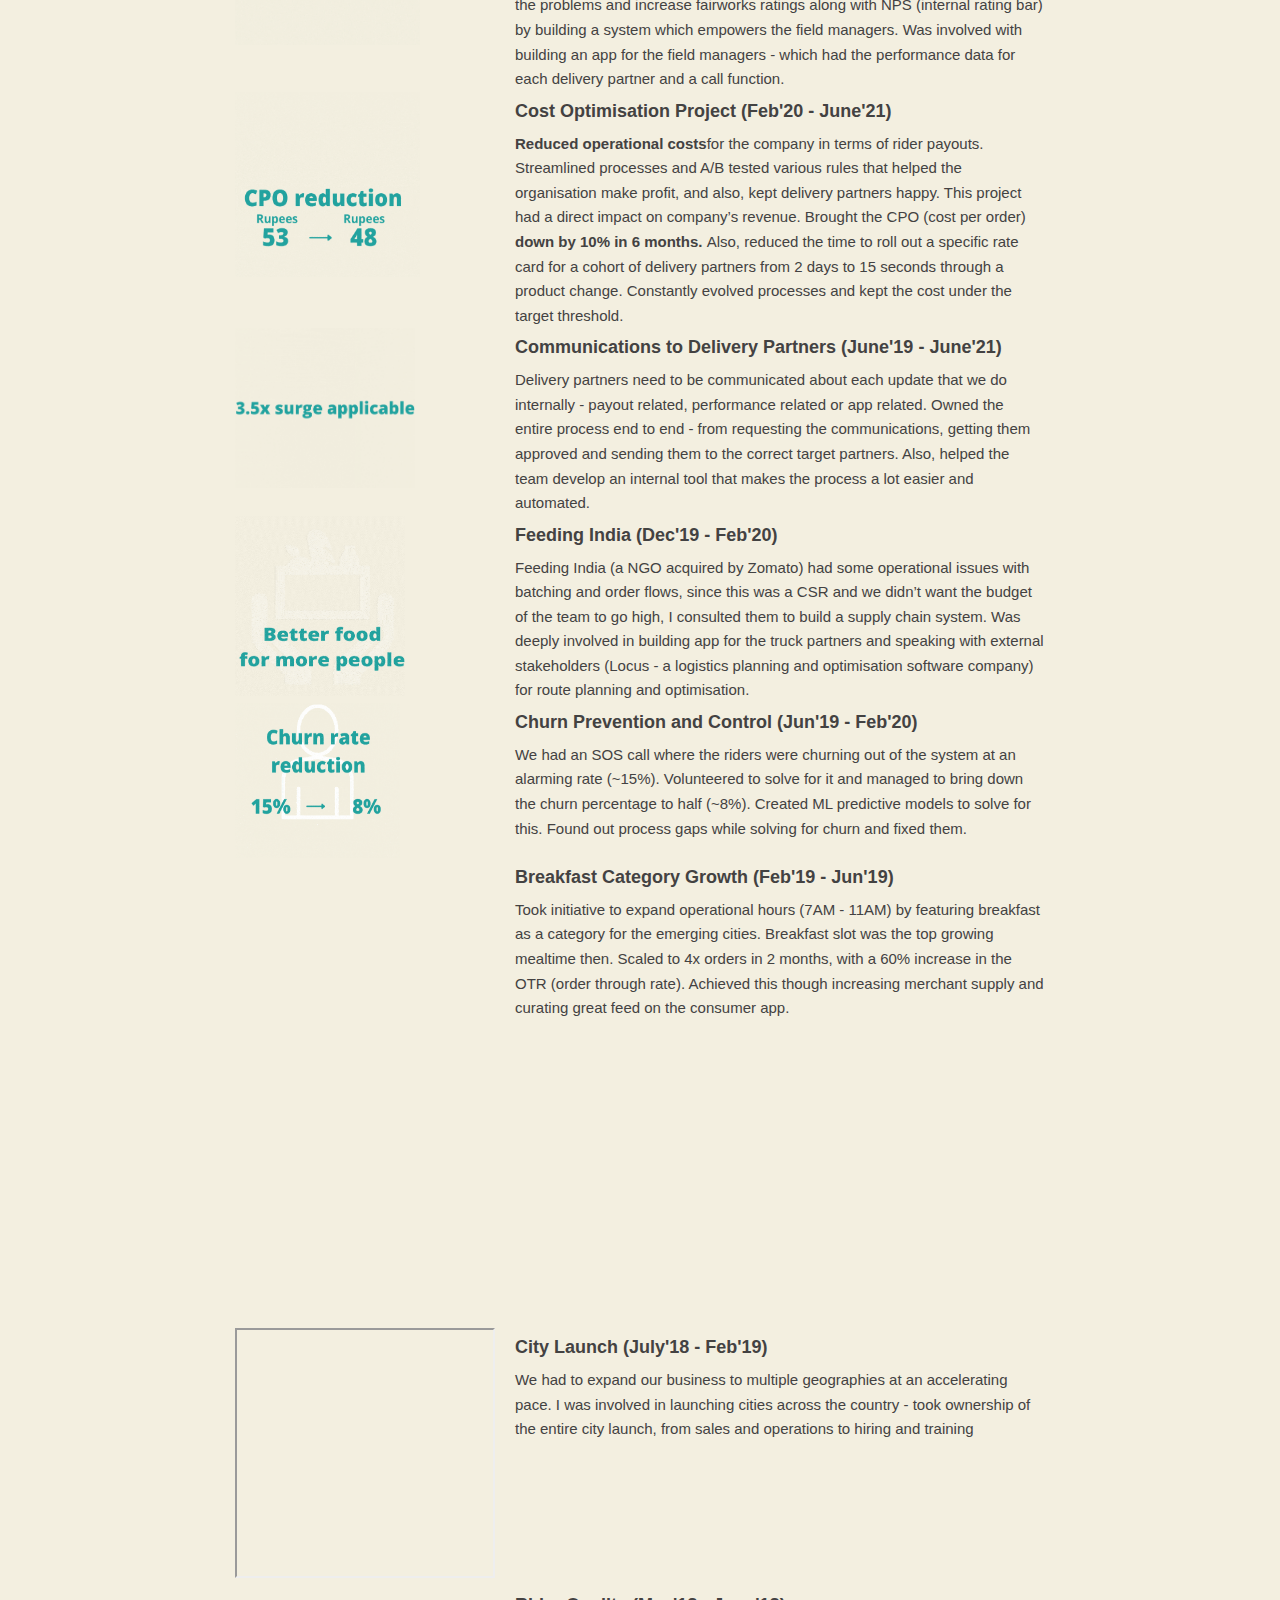
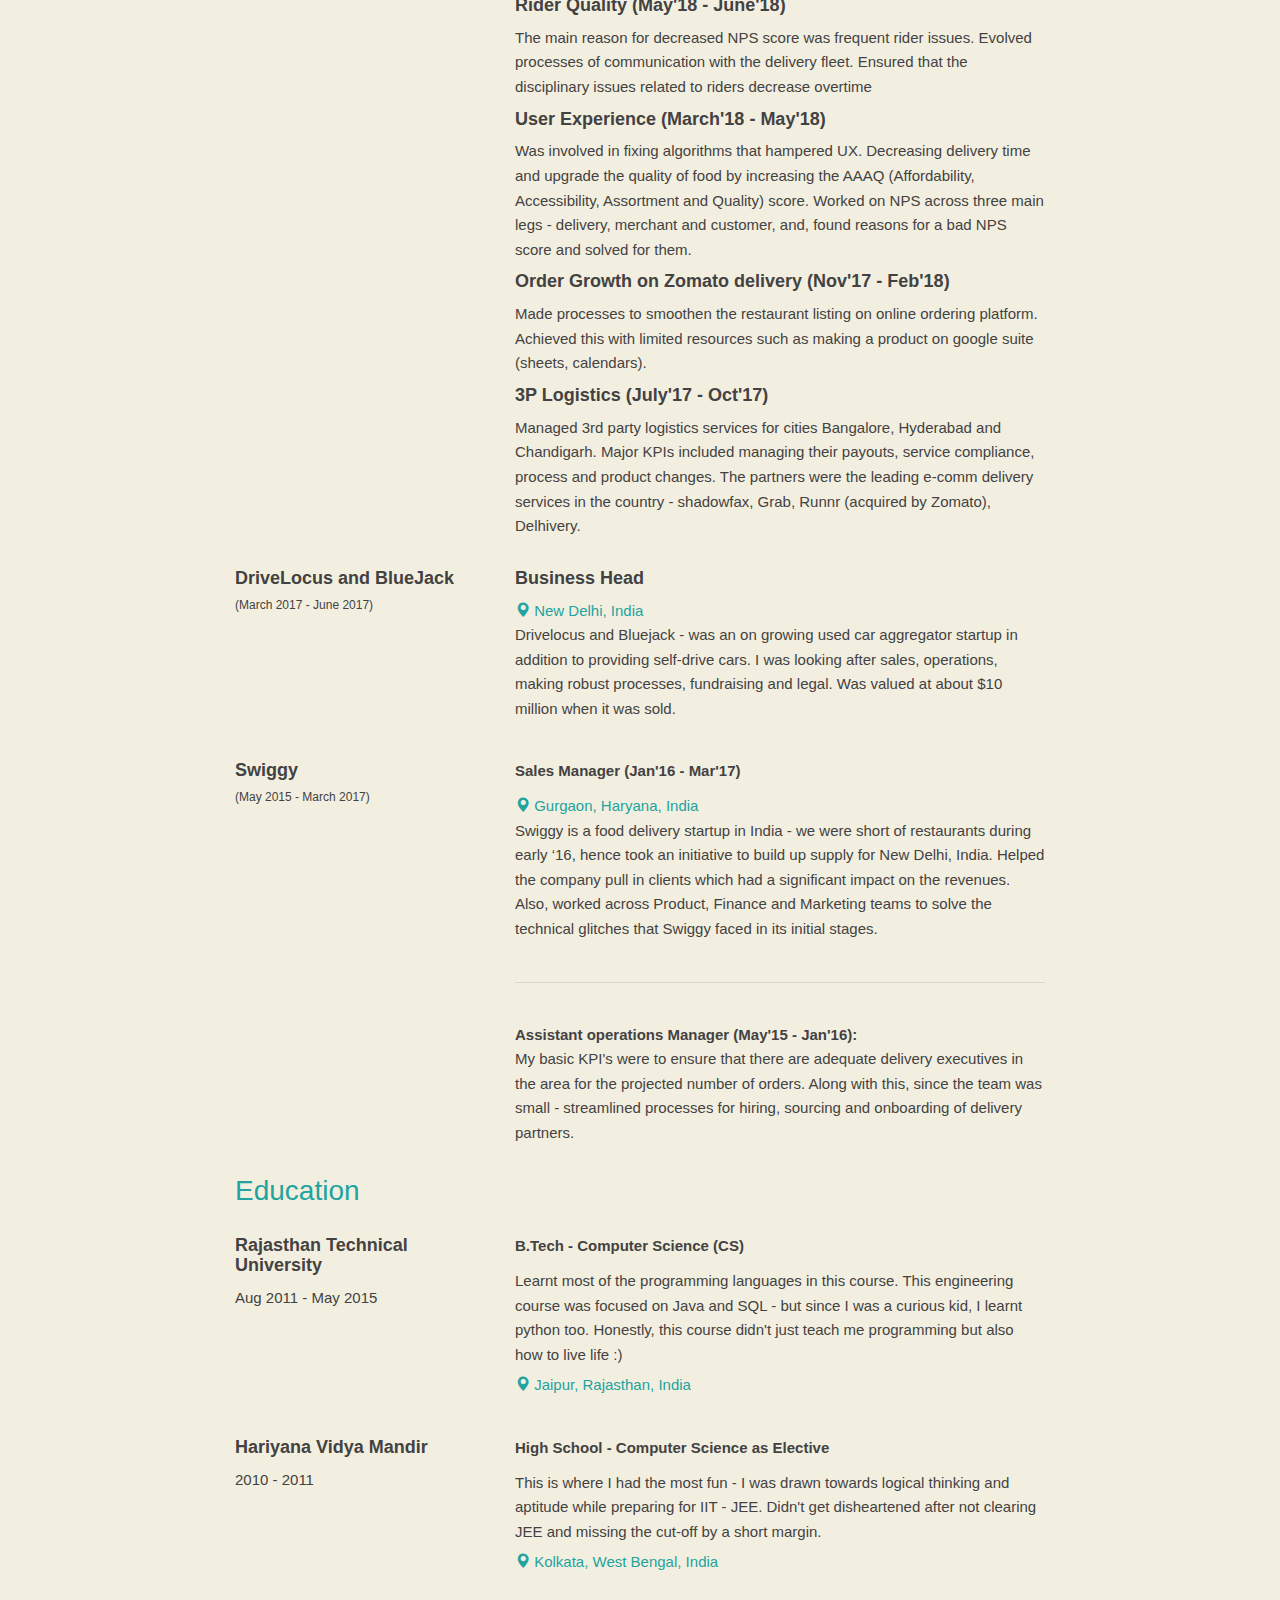
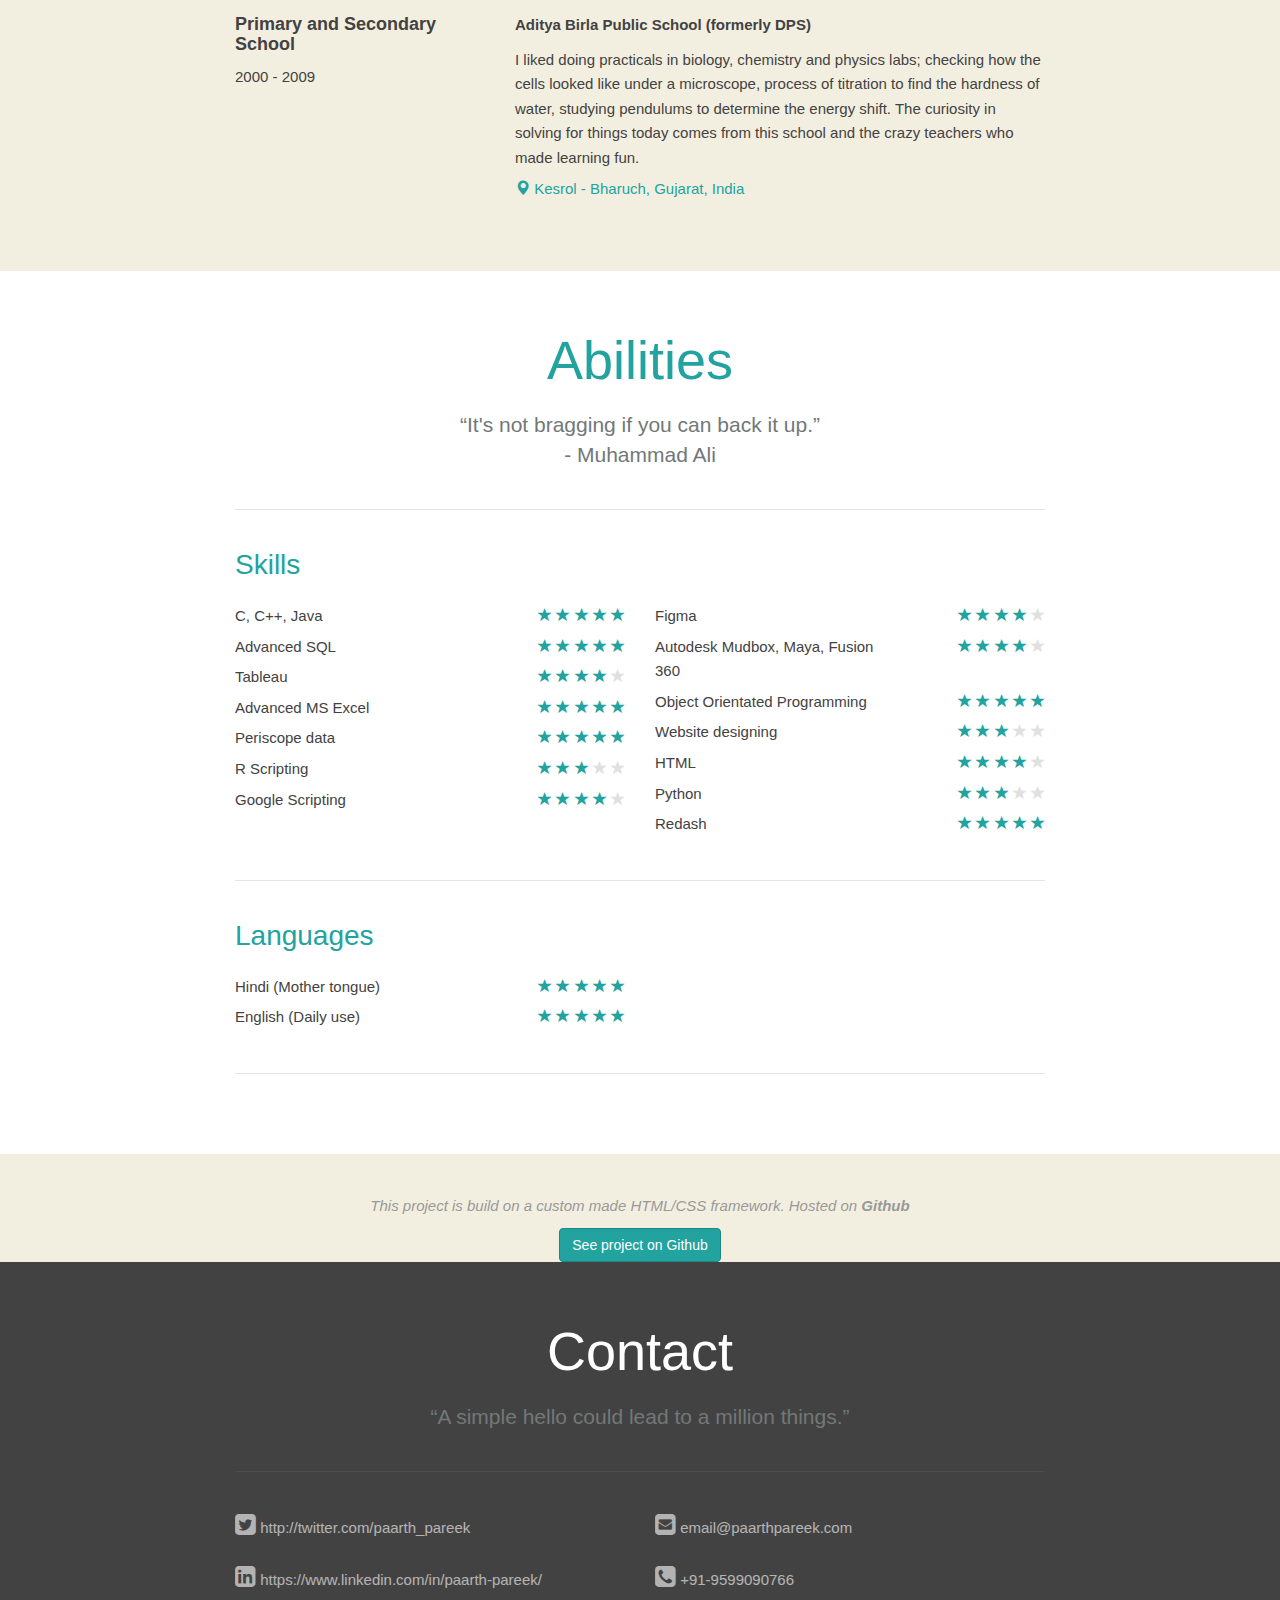
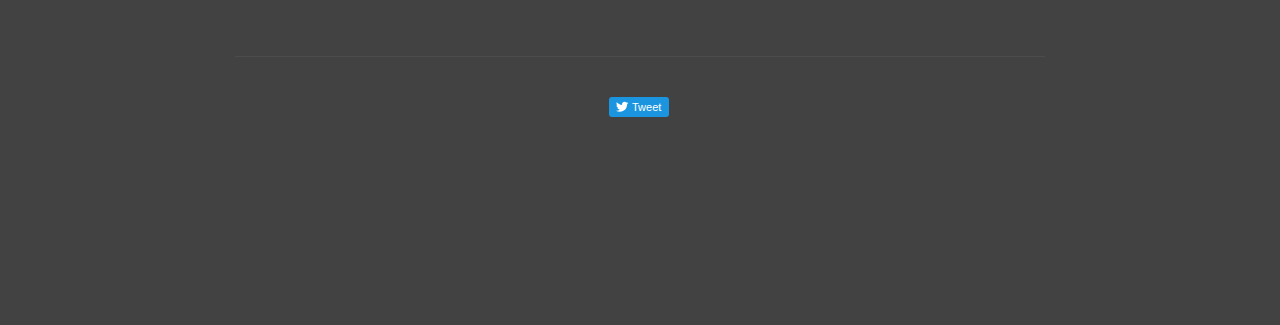
==== commit ebb92563: "Update index.html" ====
--- a/index.html
+++ b/index.html
@@ -135,9 +135,9 @@
 
 <hr>
 
-<div class="alert alert-danger">
+<!--<div class="alert alert-danger">
 	<strong>8+ years of hard work, commitment and integrity follows...</strong>
-</div>
+</div> -->
 <h3>Careers</h3>
 
 
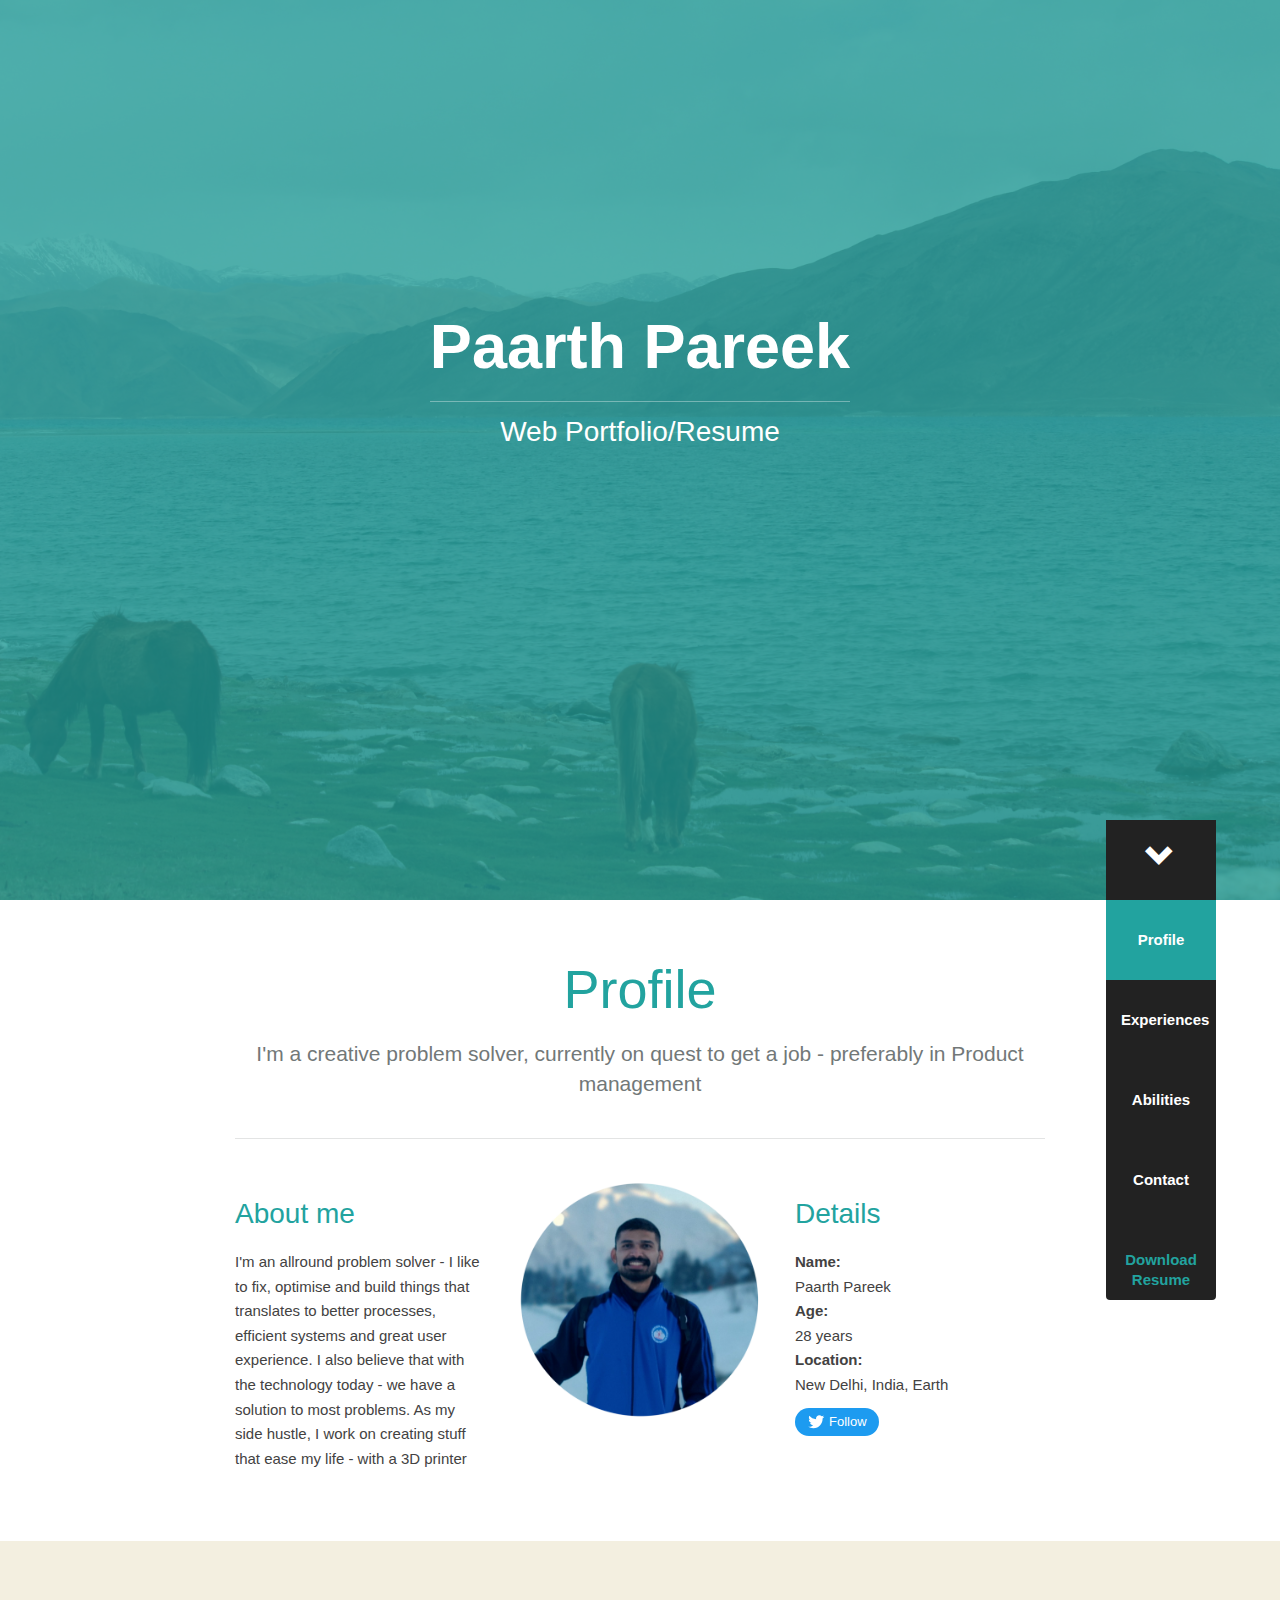
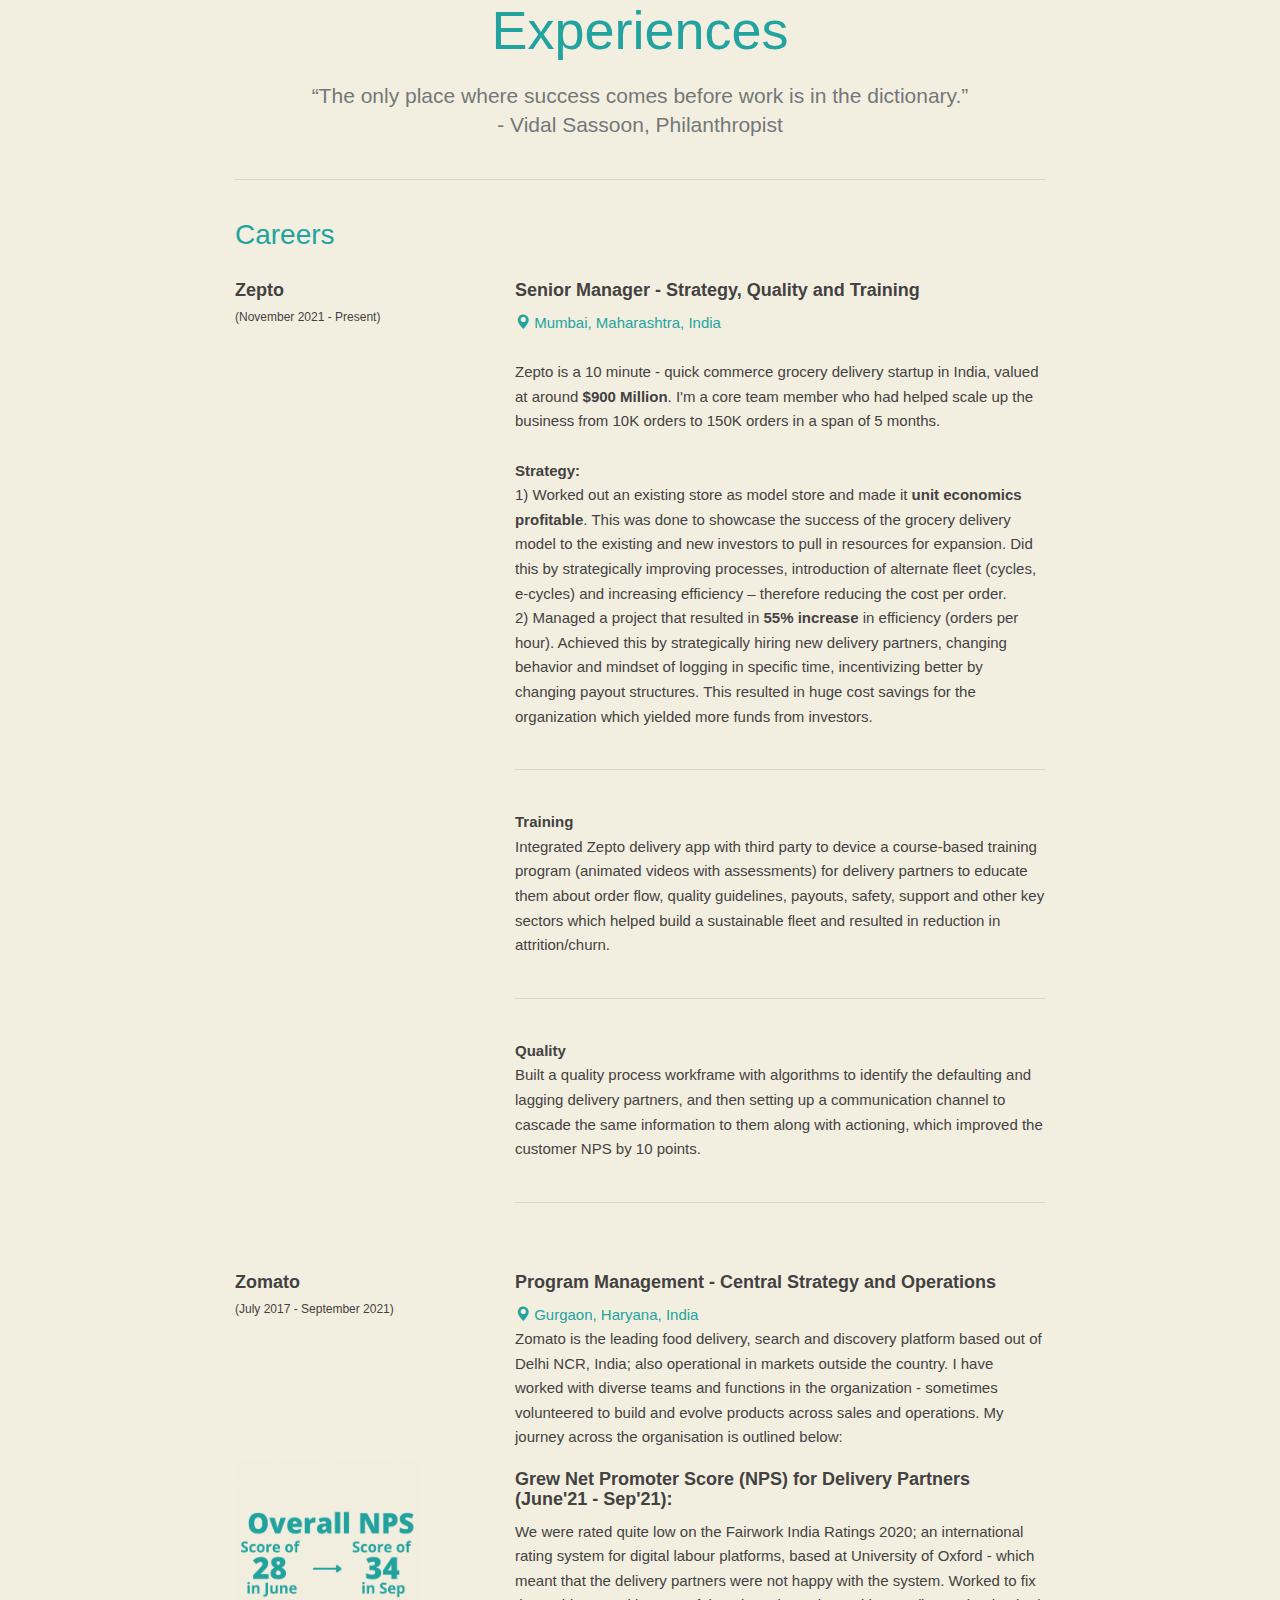
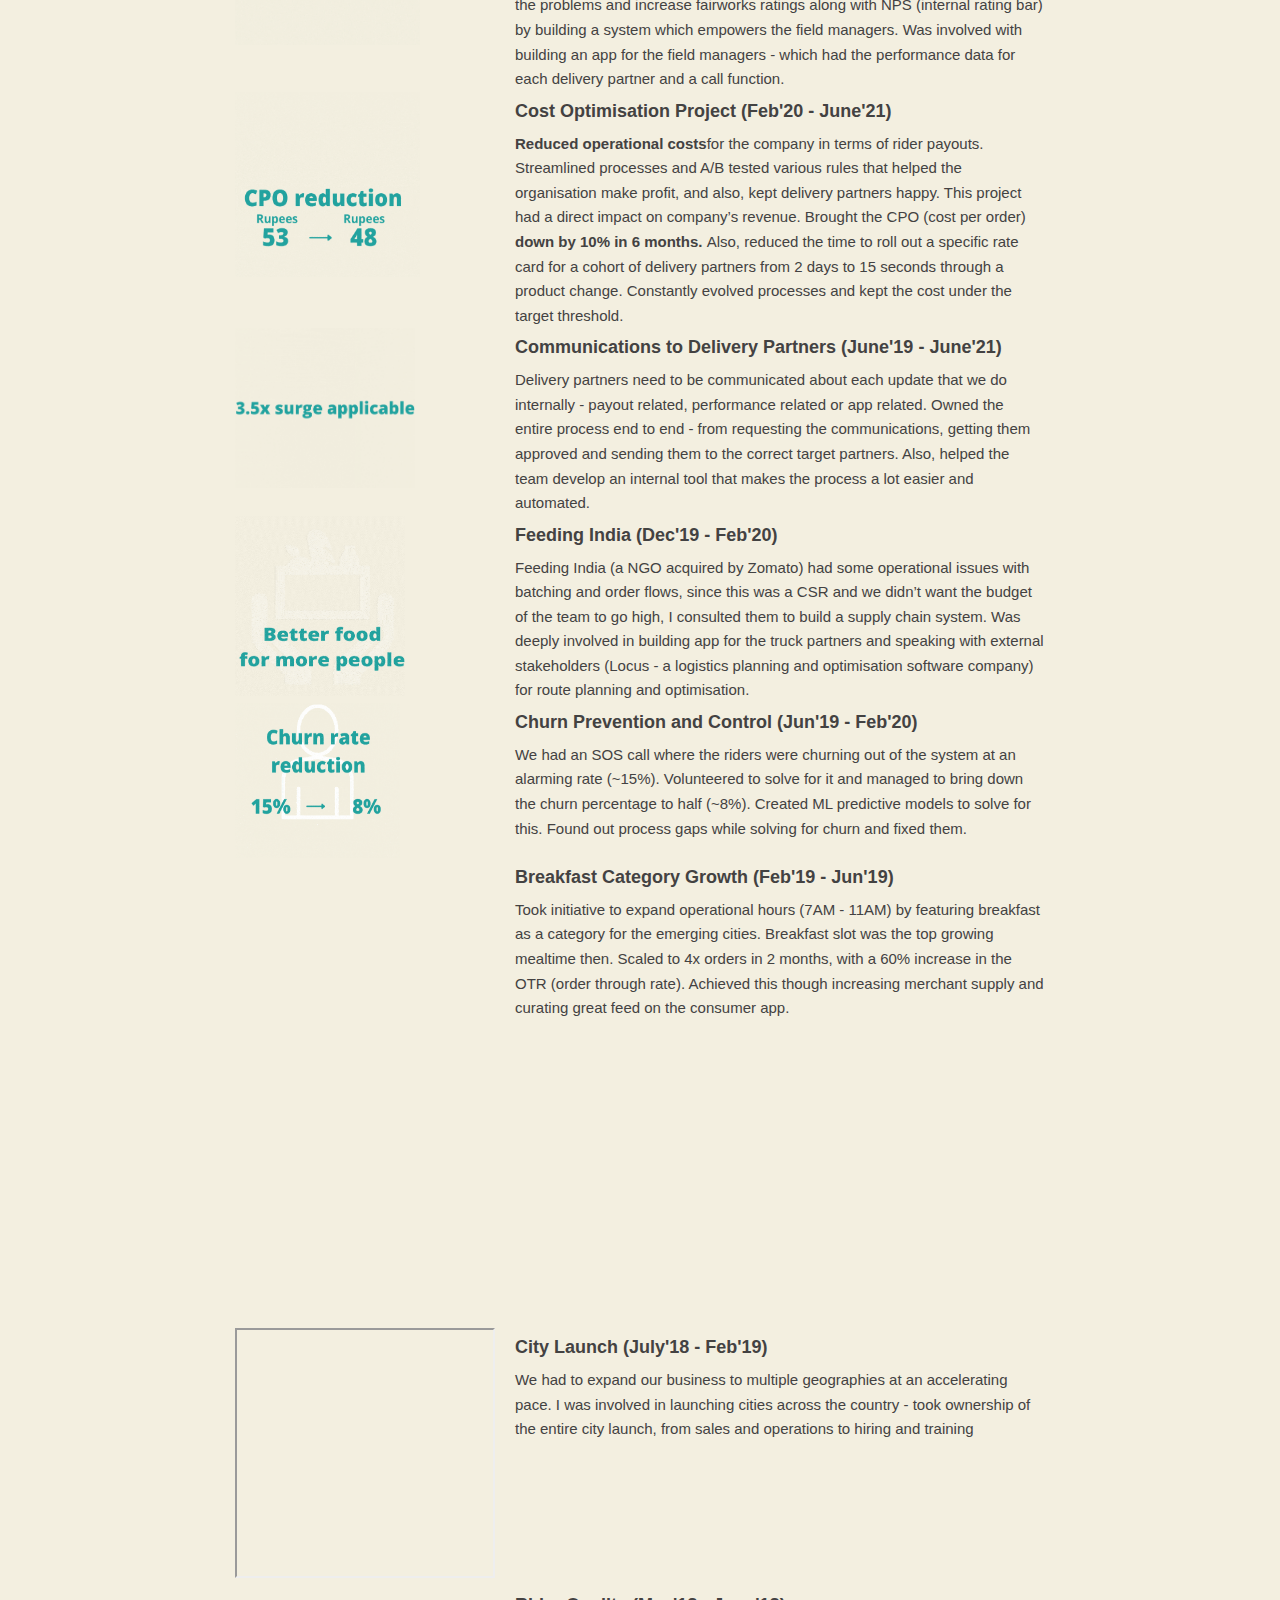
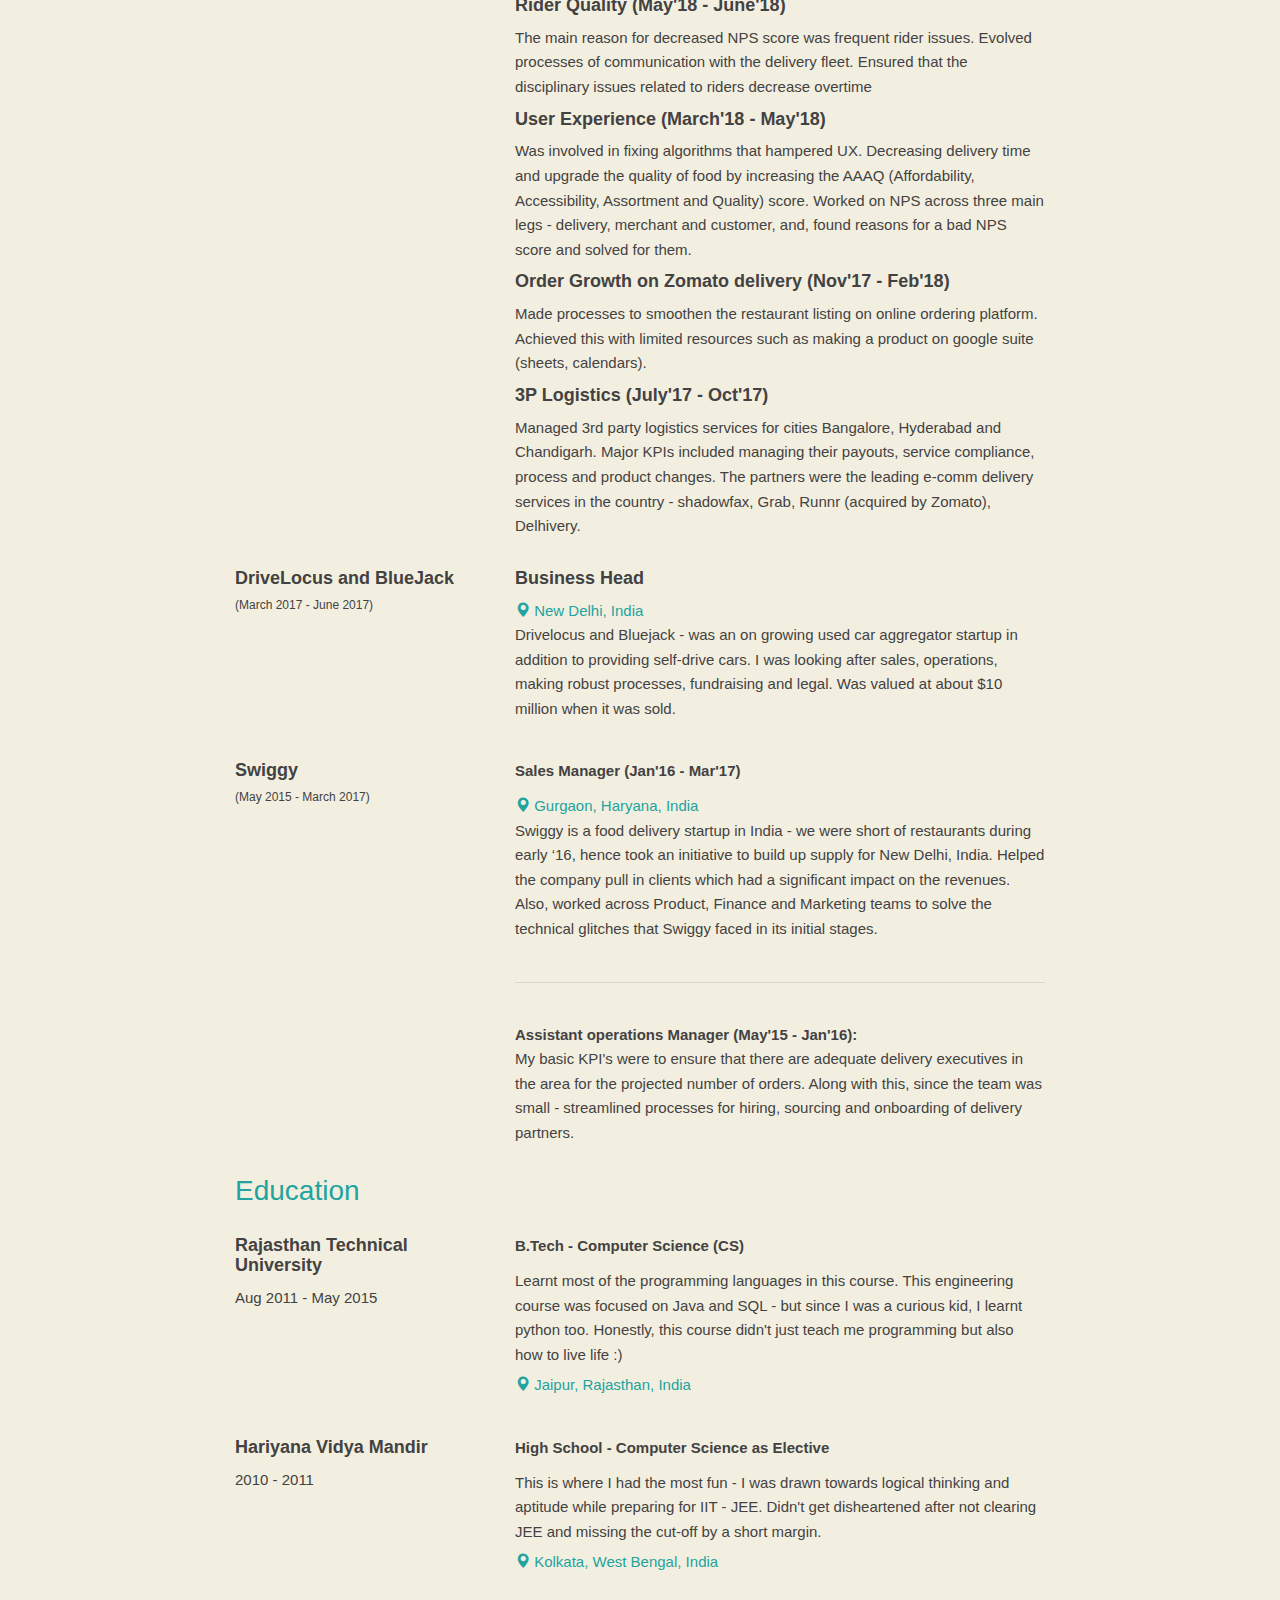
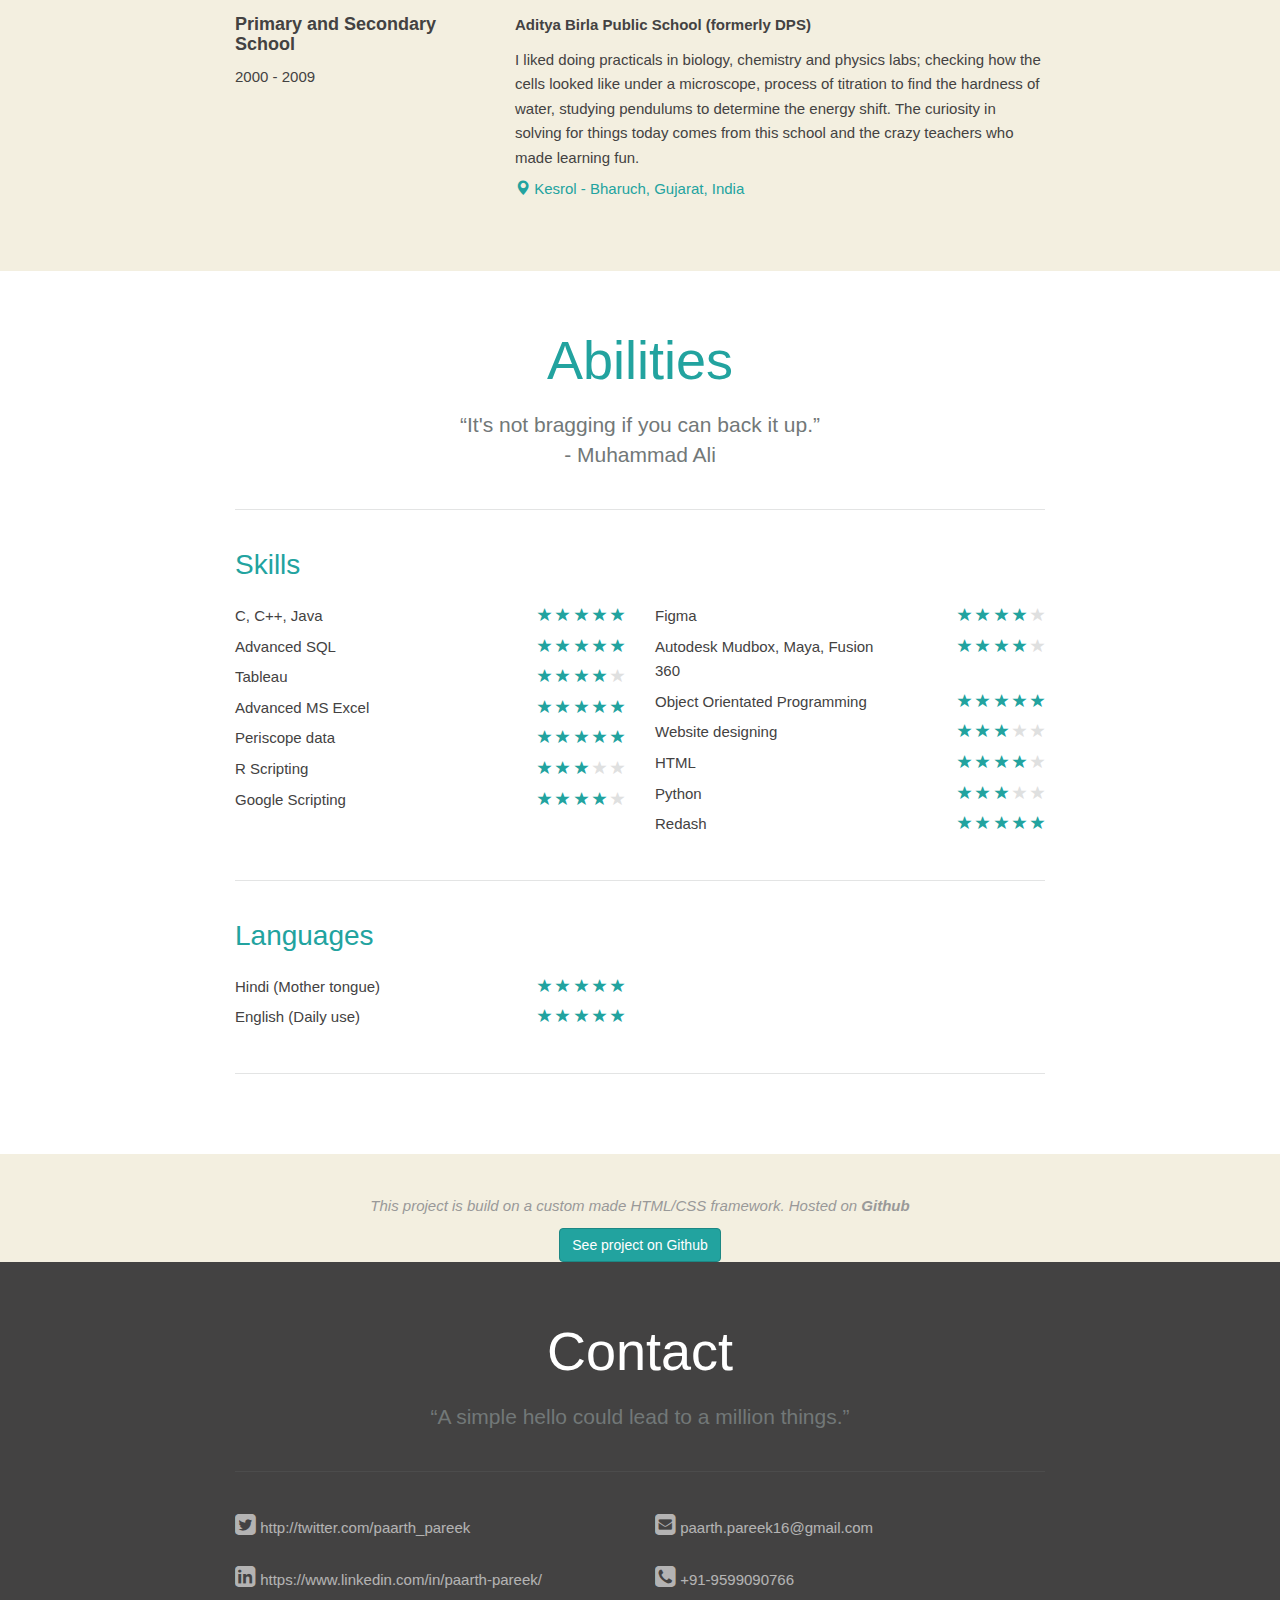
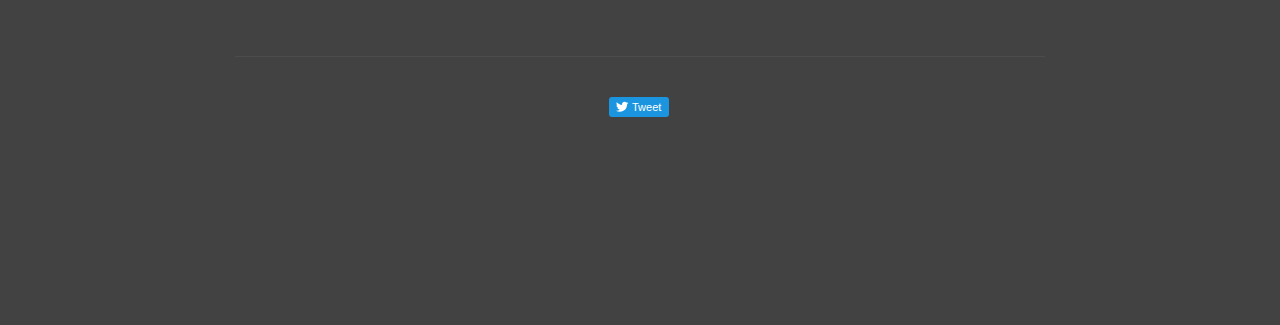
==== commit ee85d4e2: "Update index.html" ====
--- a/index.html
+++ b/index.html
@@ -1614,10 +1614,10 @@
 					pascalvgemert				</a>
 			</li>-->
 			<li>
-				<a href="mailto:email@paarthpareek.com">
+				<a href="mailto:paarth.pareek16@gmail.com">
 					<i class="fa fa-envelope-square" style="font-size:24px;color:white"></i>
 					<span style="unicode-bidi:normal; direction: rtl;">
-						email@paarthpareek.com					</span>
+						paarth.pareek16@gmail.com					</span>
 				</a>
 			</li>
 			<li>
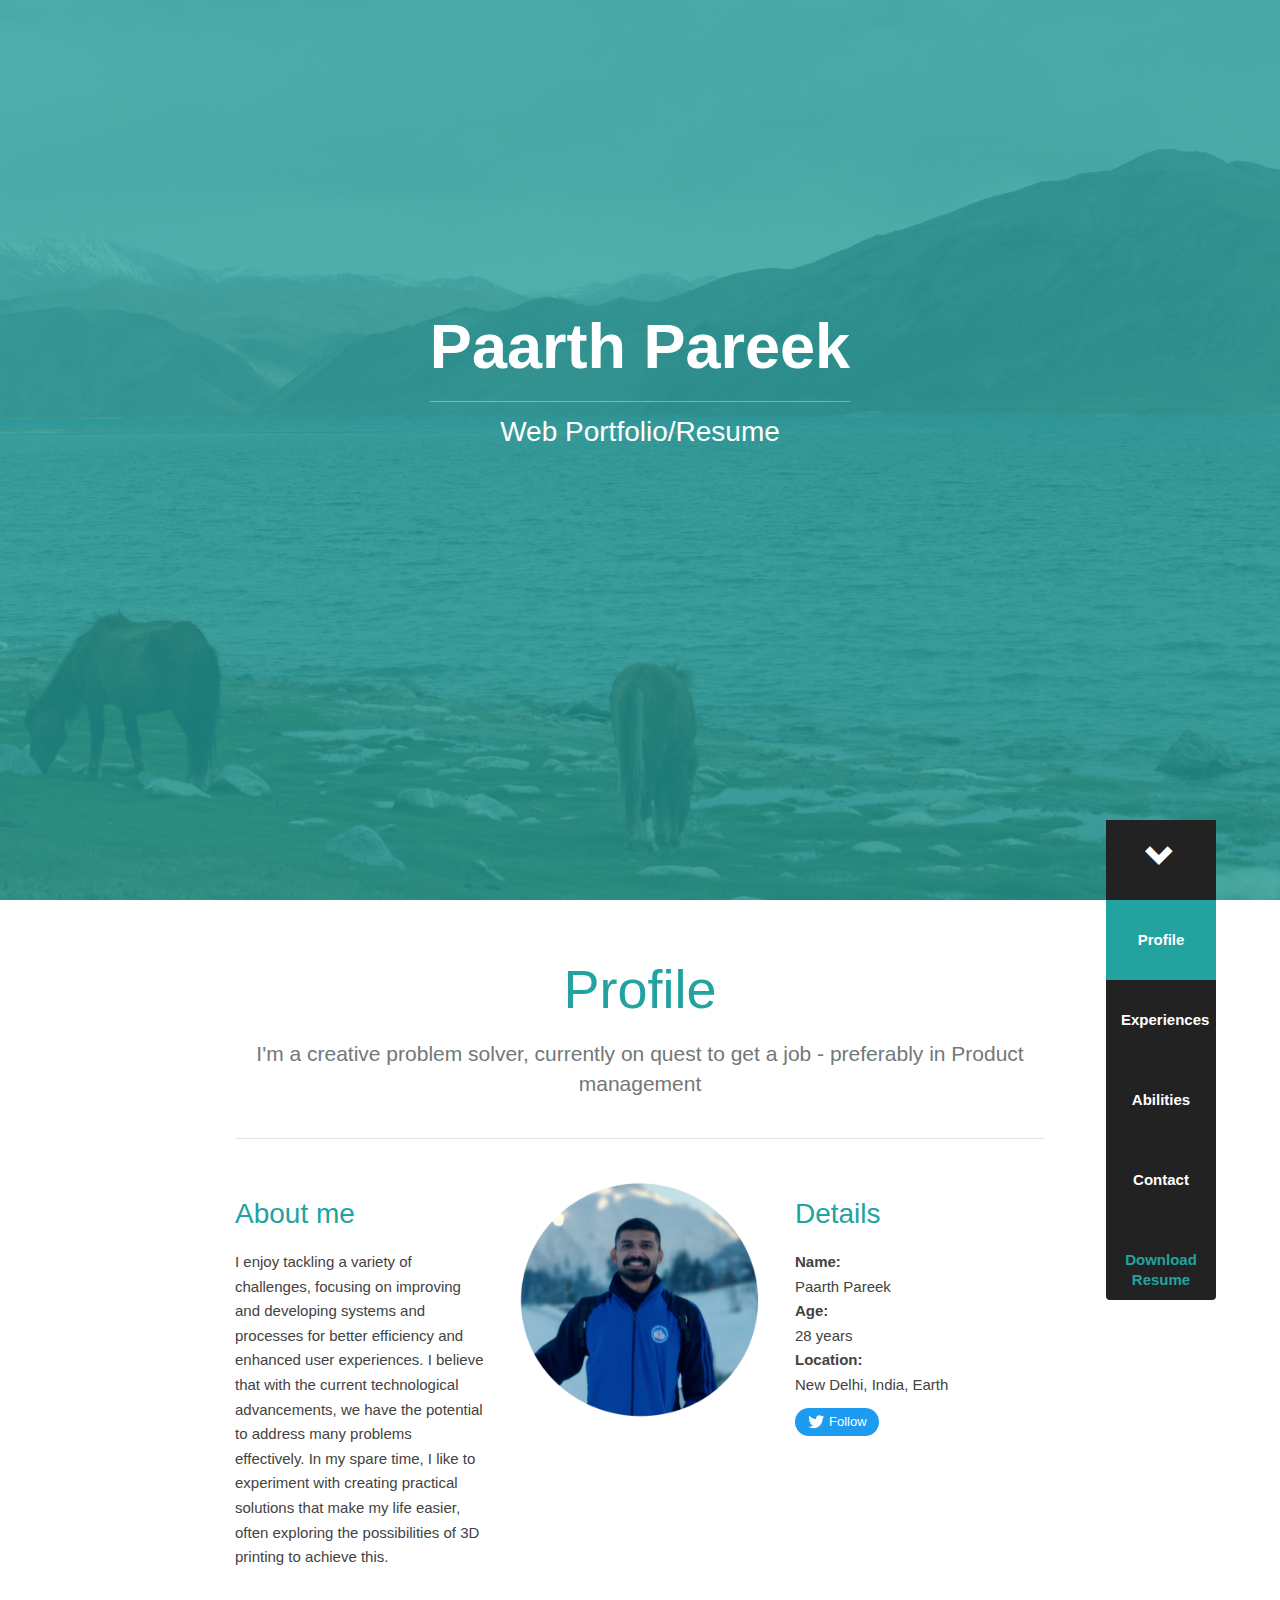
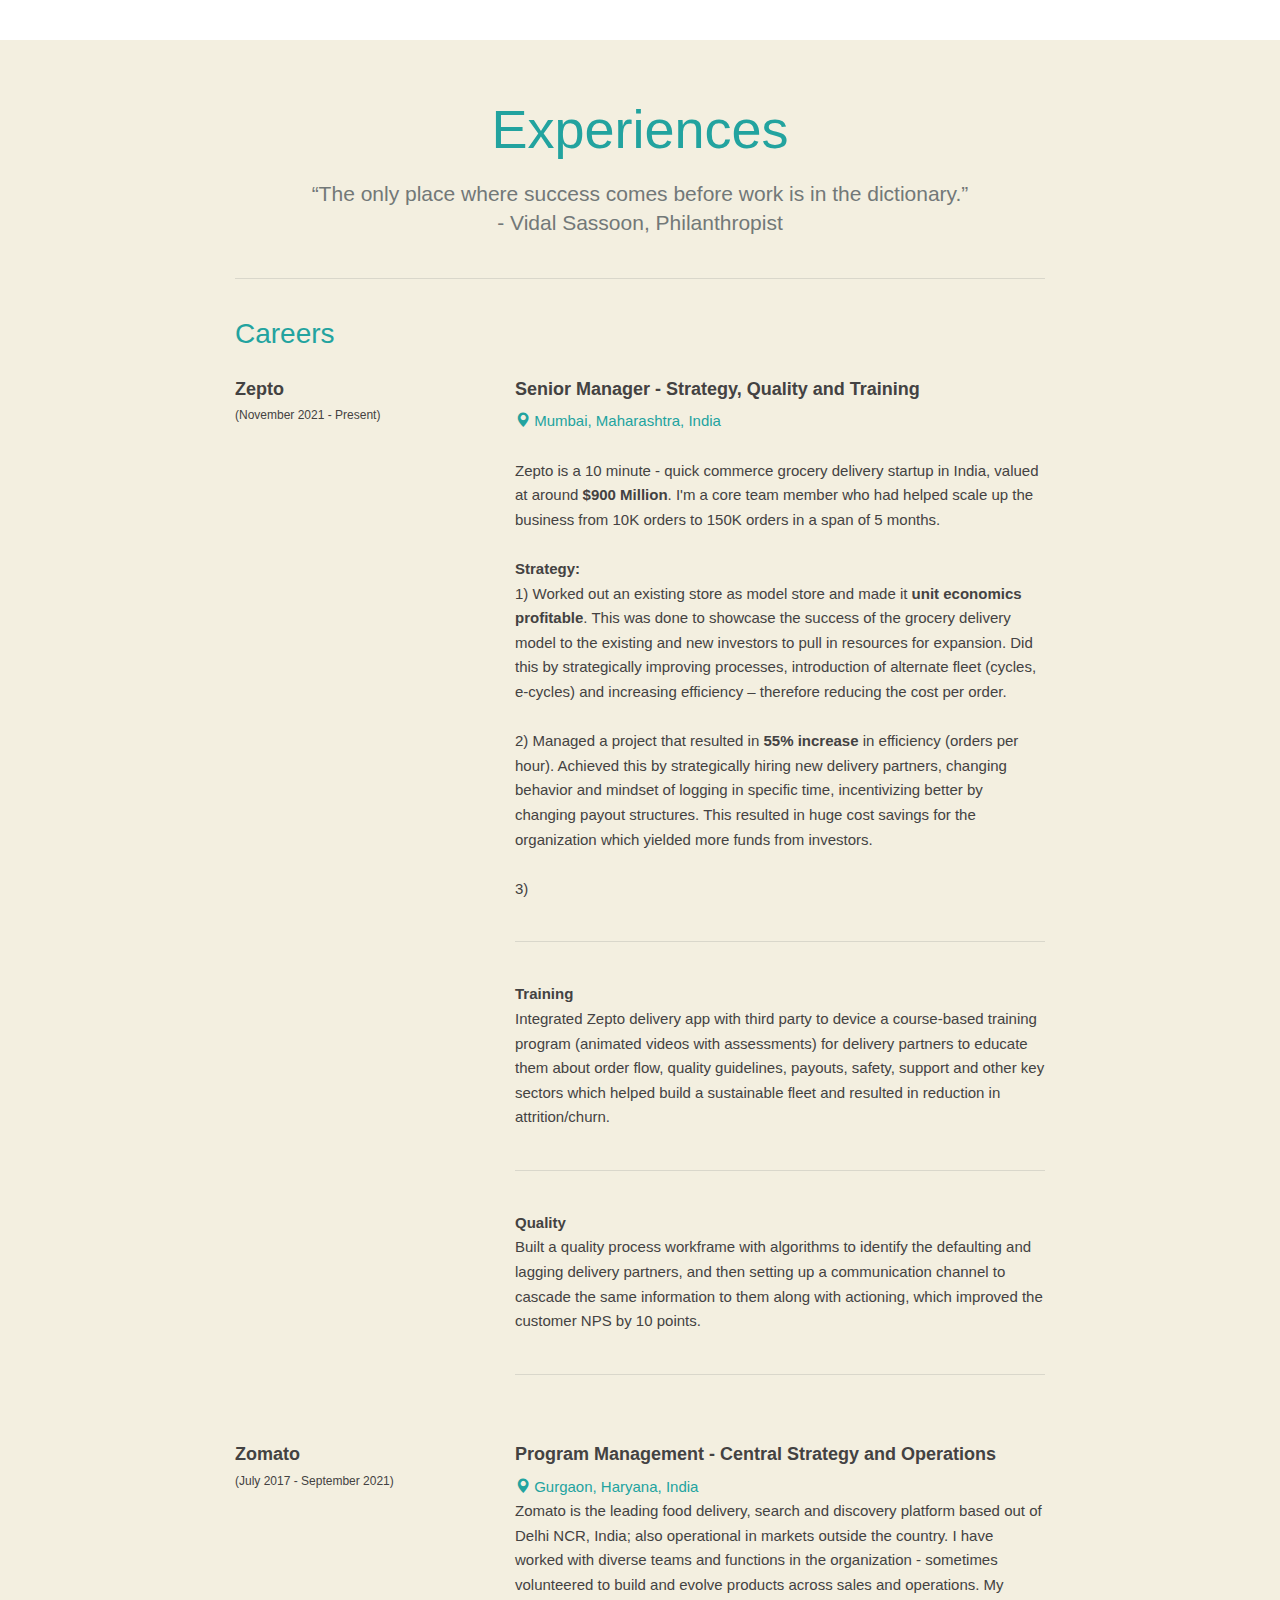
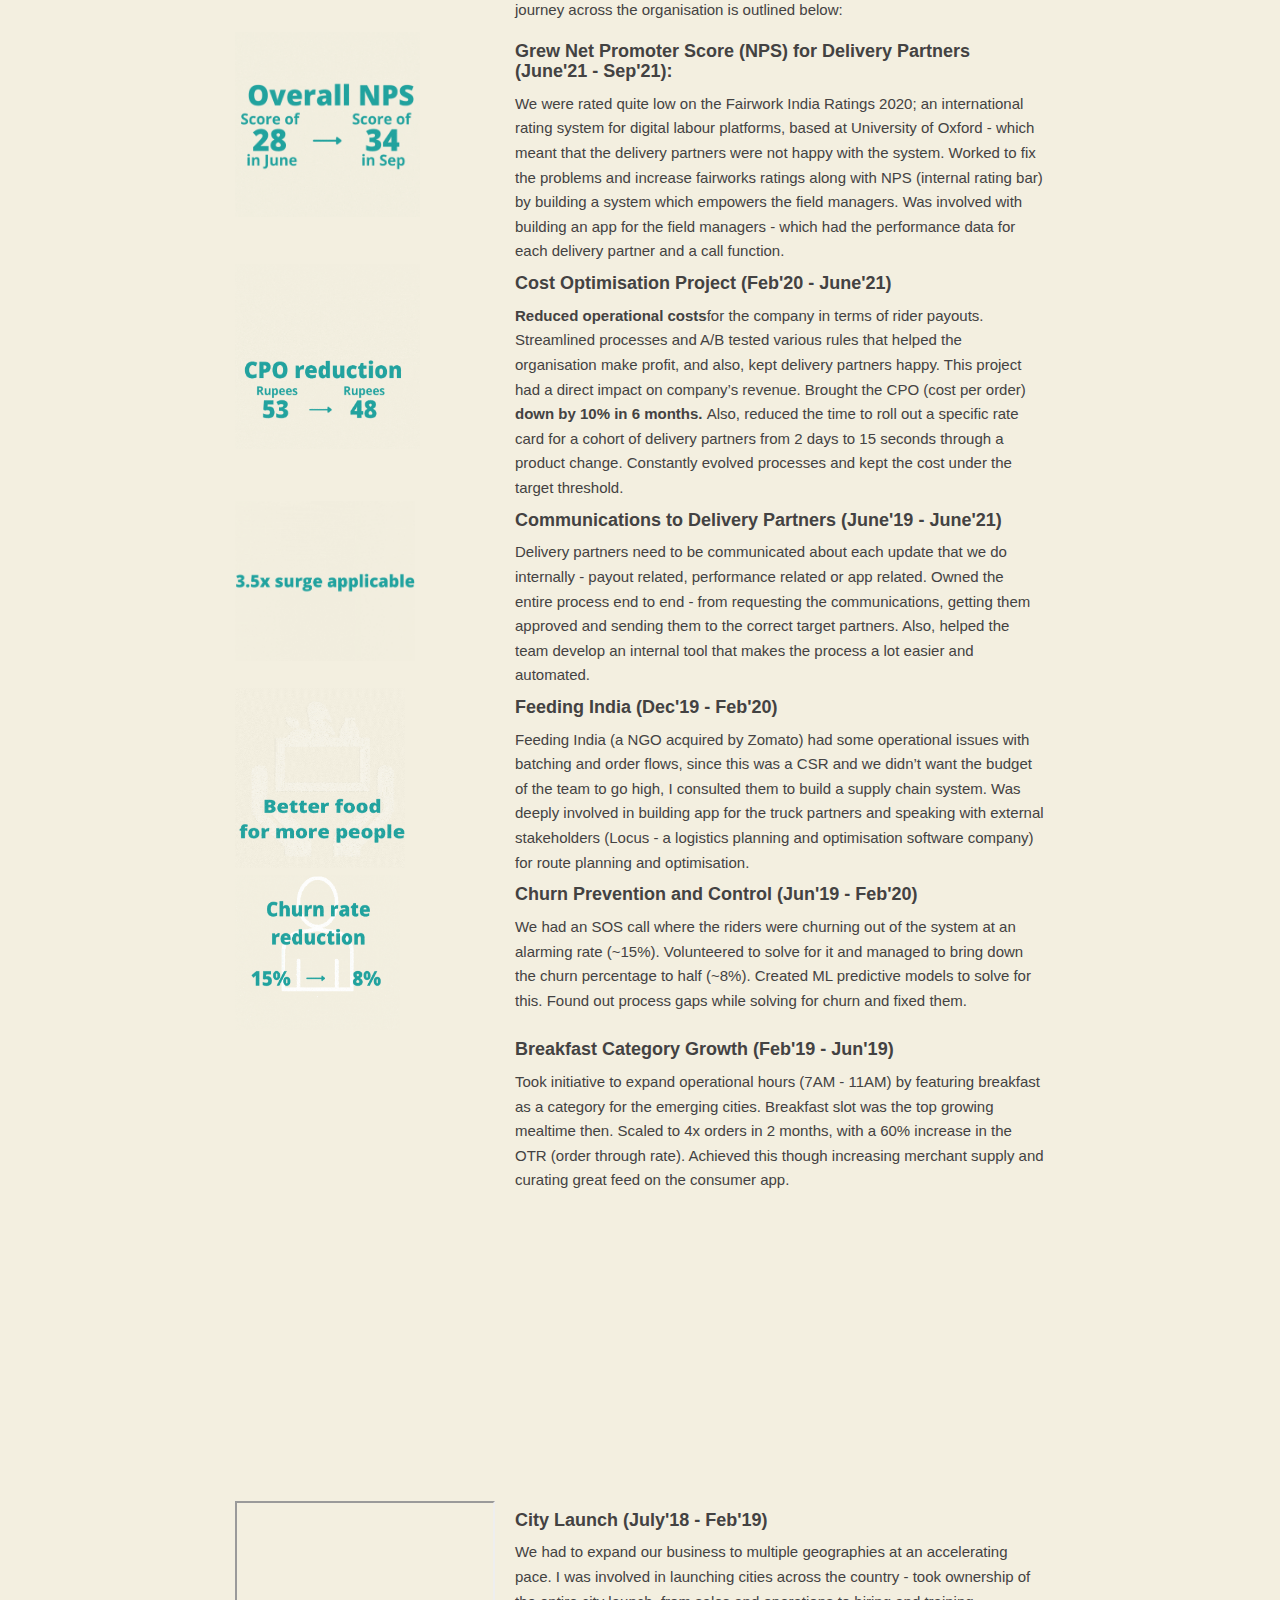
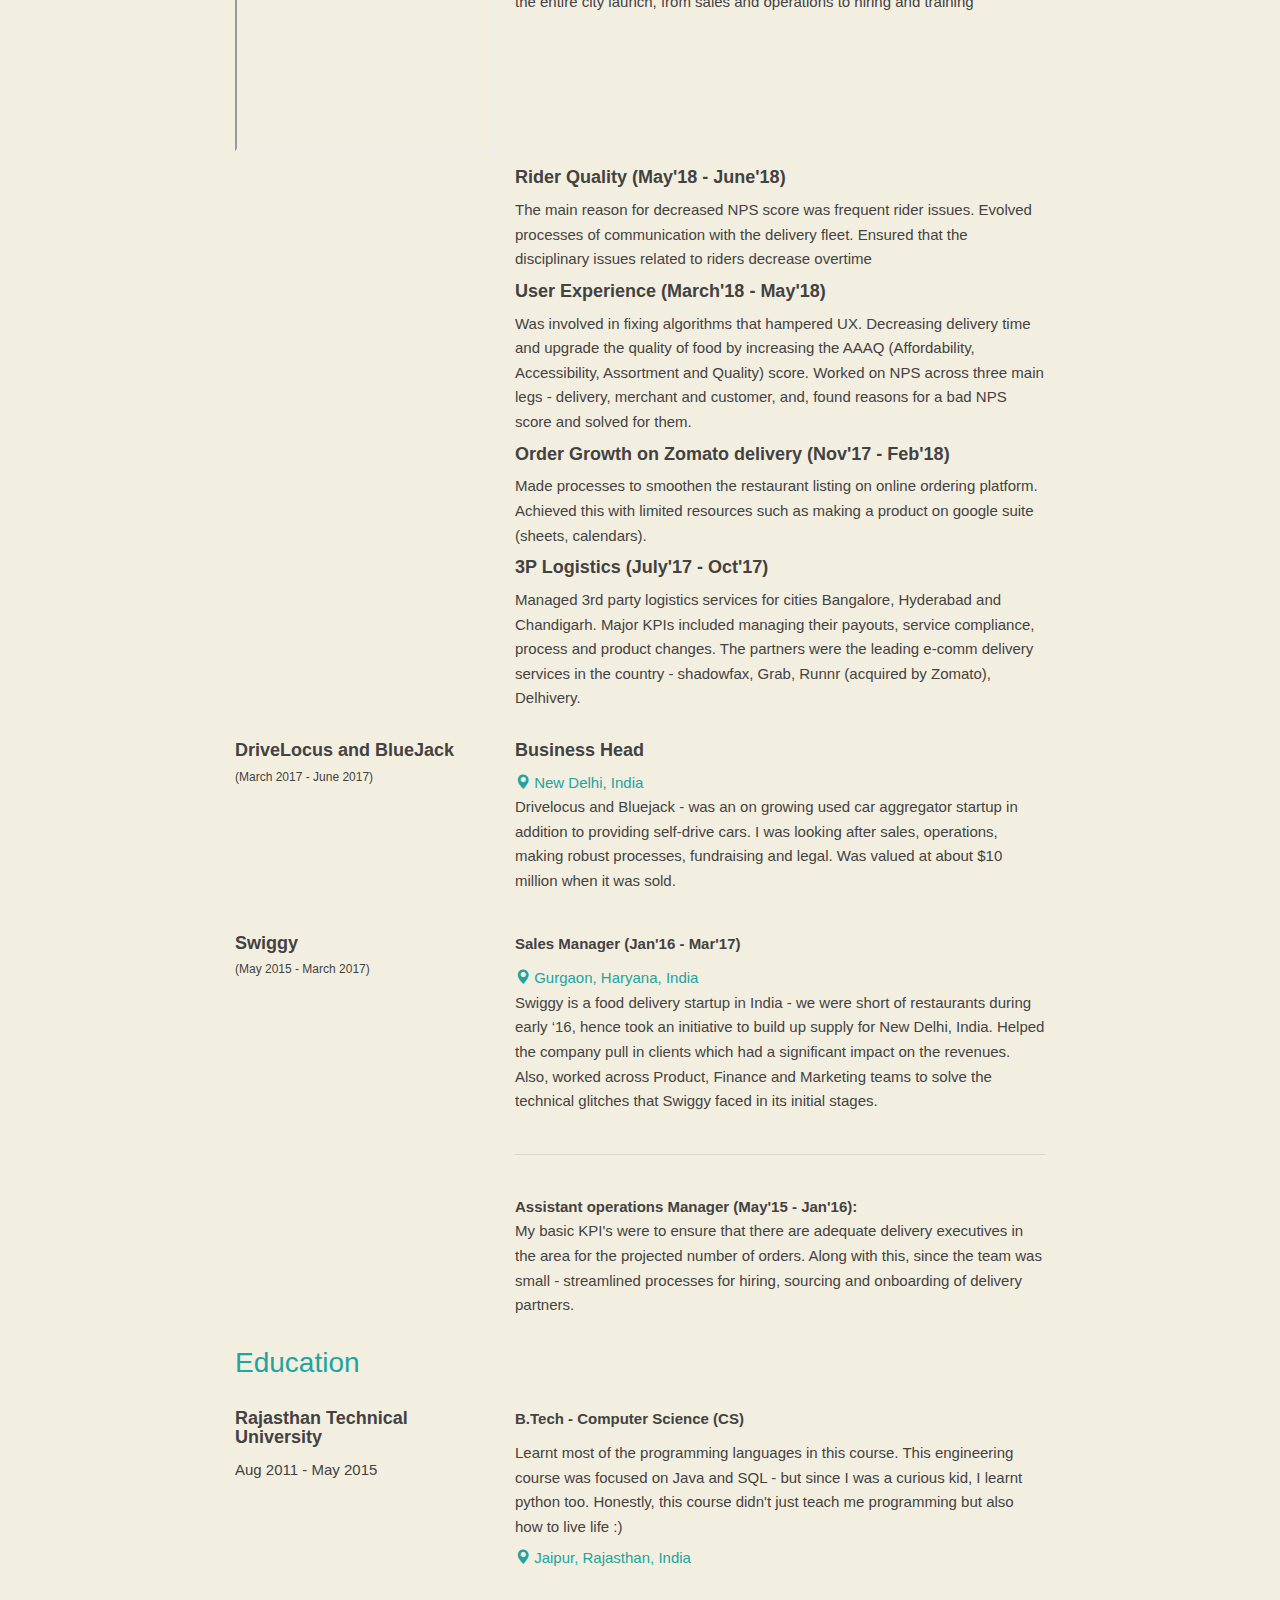
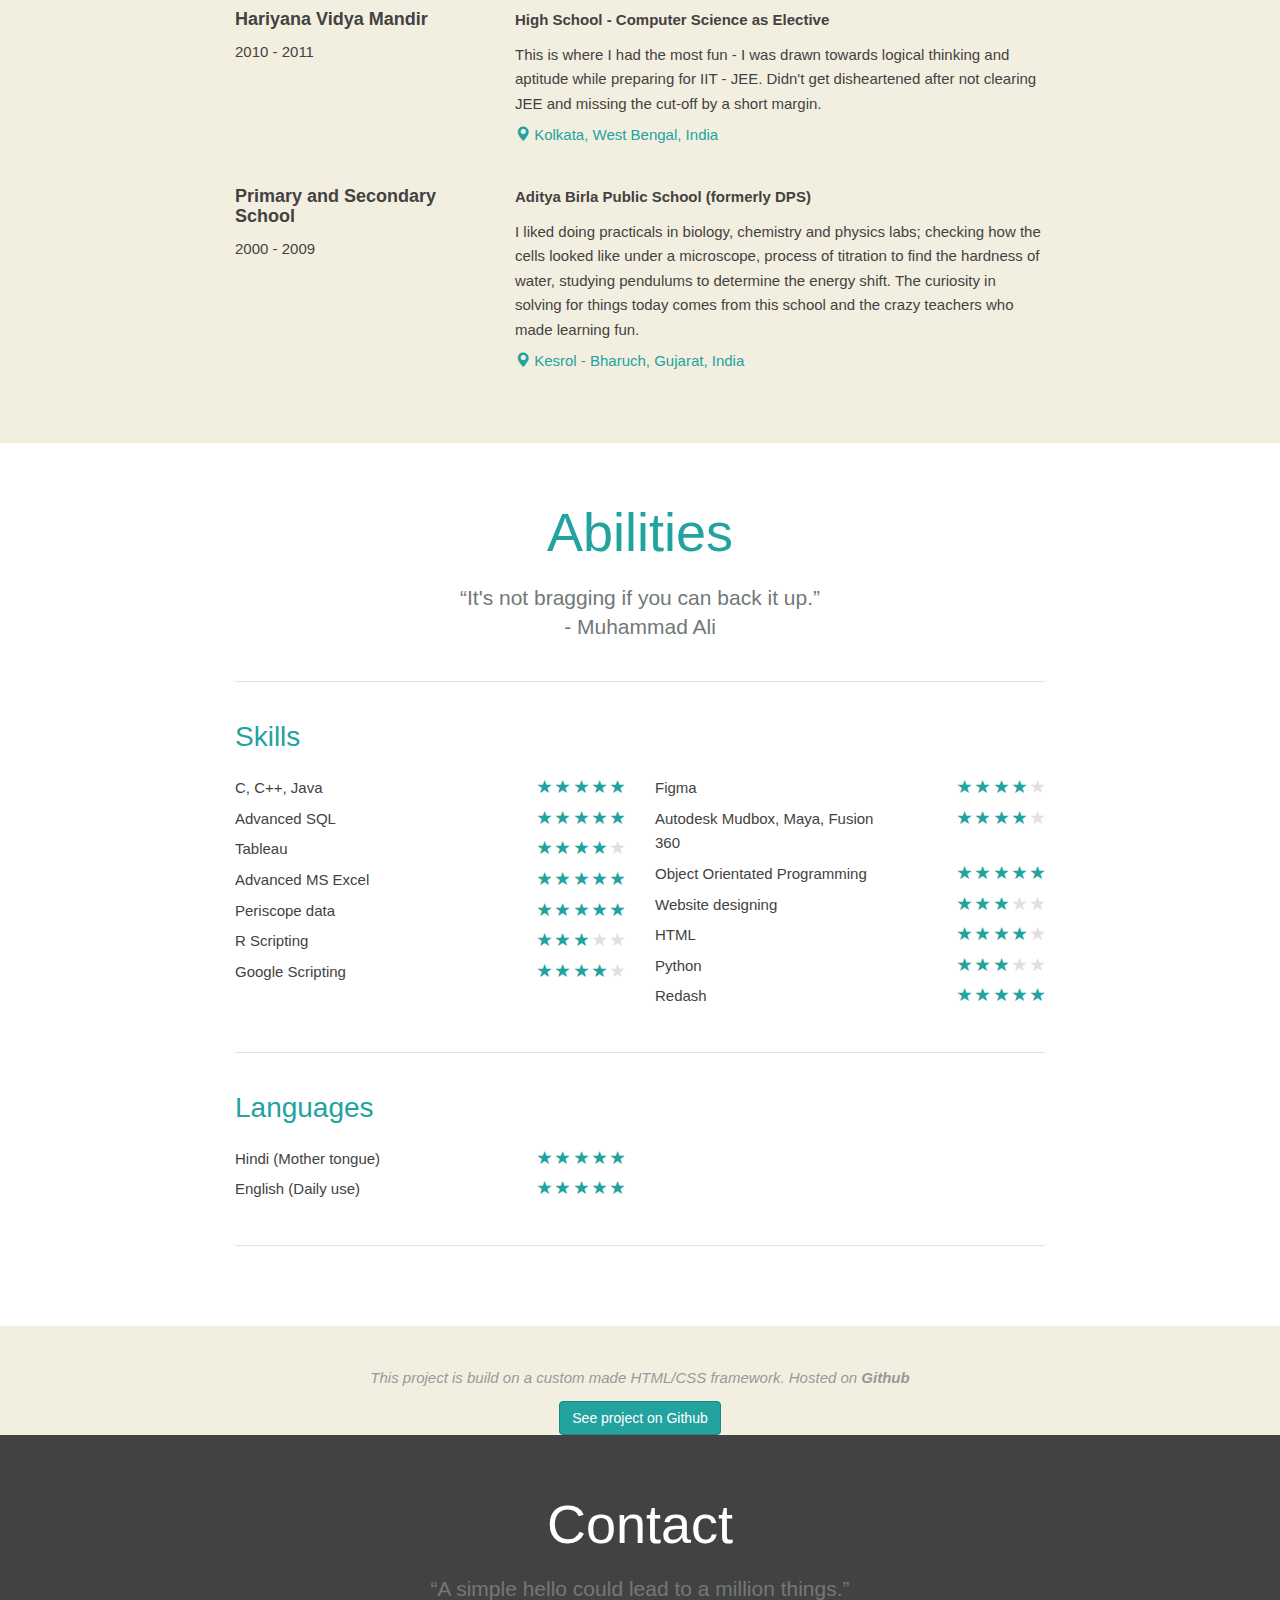
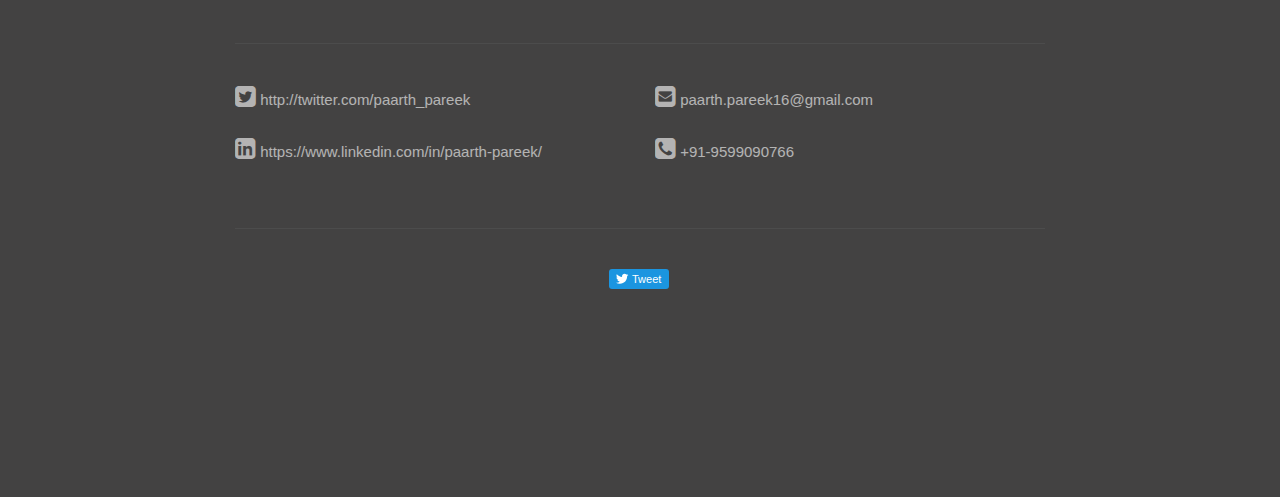
==== commit d609f460: "Update index.html" ====
--- a/index.html
+++ b/index.html
@@ -87,7 +87,7 @@
 					<li><a href="#abilities">Abilities</a></li>
 									<!--	<li><a href="#projects">Projects</a></li><-->
 					<li><a href="#contact">Contact</a></li>
-					<li><a href="https://drive.google.com/u/0/uc?id=1l0nIEiFJ2q1yalTbJYaSvPfs5vs_C-vK&export=download"><FONT COLOR="#22A39F">Download Resume</FONT></a></li>
+					<li><a href="https://drive.google.com/u/0/uc?id=1YF2KrBLjGIp_MYc1gi1n_NkaxdvUZO0b&export=download"><FONT COLOR="#22A39F">Download Resume</FONT></a></li>
 				</ul>
 			</div><!-- /.navbar-collapse -->
 		</nav>
@@ -104,7 +104,7 @@
 	<div class="col-md-4">
 		<h3>About me</h3>
 		<p>
-			I'm an allround problem solver - I like to fix, optimise and build things that translates to better processes, efficient systems and great user experience. I also believe that with the technology today - we have a solution to most problems. As my side hustle, I work on creating stuff that ease my life - with a 3D printer </p>
+			I enjoy tackling a variety of challenges, focusing on improving and developing systems and processes for better efficiency and enhanced user experiences. I believe that with the current technological advancements, we have the potential to address many problems effectively. In my spare time, I like to experiment with creating practical solutions that make my life easier, often exploring the possibilities of 3D printing to achieve this. </p>
 	</div>
 	<div class="col-md-4 text-center">
 		<img src="./paarthpareek_web_resume.png" alt="Paarth Pareek" width="246" height="246">
@@ -178,10 +178,13 @@
 1) Worked out an existing store as model store and made it <strong>unit economics profitable</strong>. This was done to showcase the
 success of the grocery delivery model to the existing and new investors to pull in resources for expansion. Did this by
 strategically improving processes, introduction of alternate fleet (cycles, e-cycles) and increasing efficiency – therefore
-reducing the cost per order.<br>
+reducing the cost per order.<br><br>
+
  2) Managed a project that resulted in <strong>55% increase</strong> in efficiency (orders per hour). Achieved this by strategically hiring new
 delivery partners, changing behavior and mindset of logging in specific time, incentivizing better by changing payout
-structures. This resulted in huge cost savings for the organization which yielded more funds from investors. 
+structures. This resulted in huge cost savings for the organization which yielded more funds from investors.<br><br>
+
+3) 
 <hr>
 <b>Training</b><br>
 Integrated Zepto delivery app with third party to device a course-based training program (animated videos with assessments) for delivery partners to educate them about order flow, quality guidelines, payouts, safety, support and other key sectors which helped build a sustainable fleet and resulted in reduction in attrition/churn.
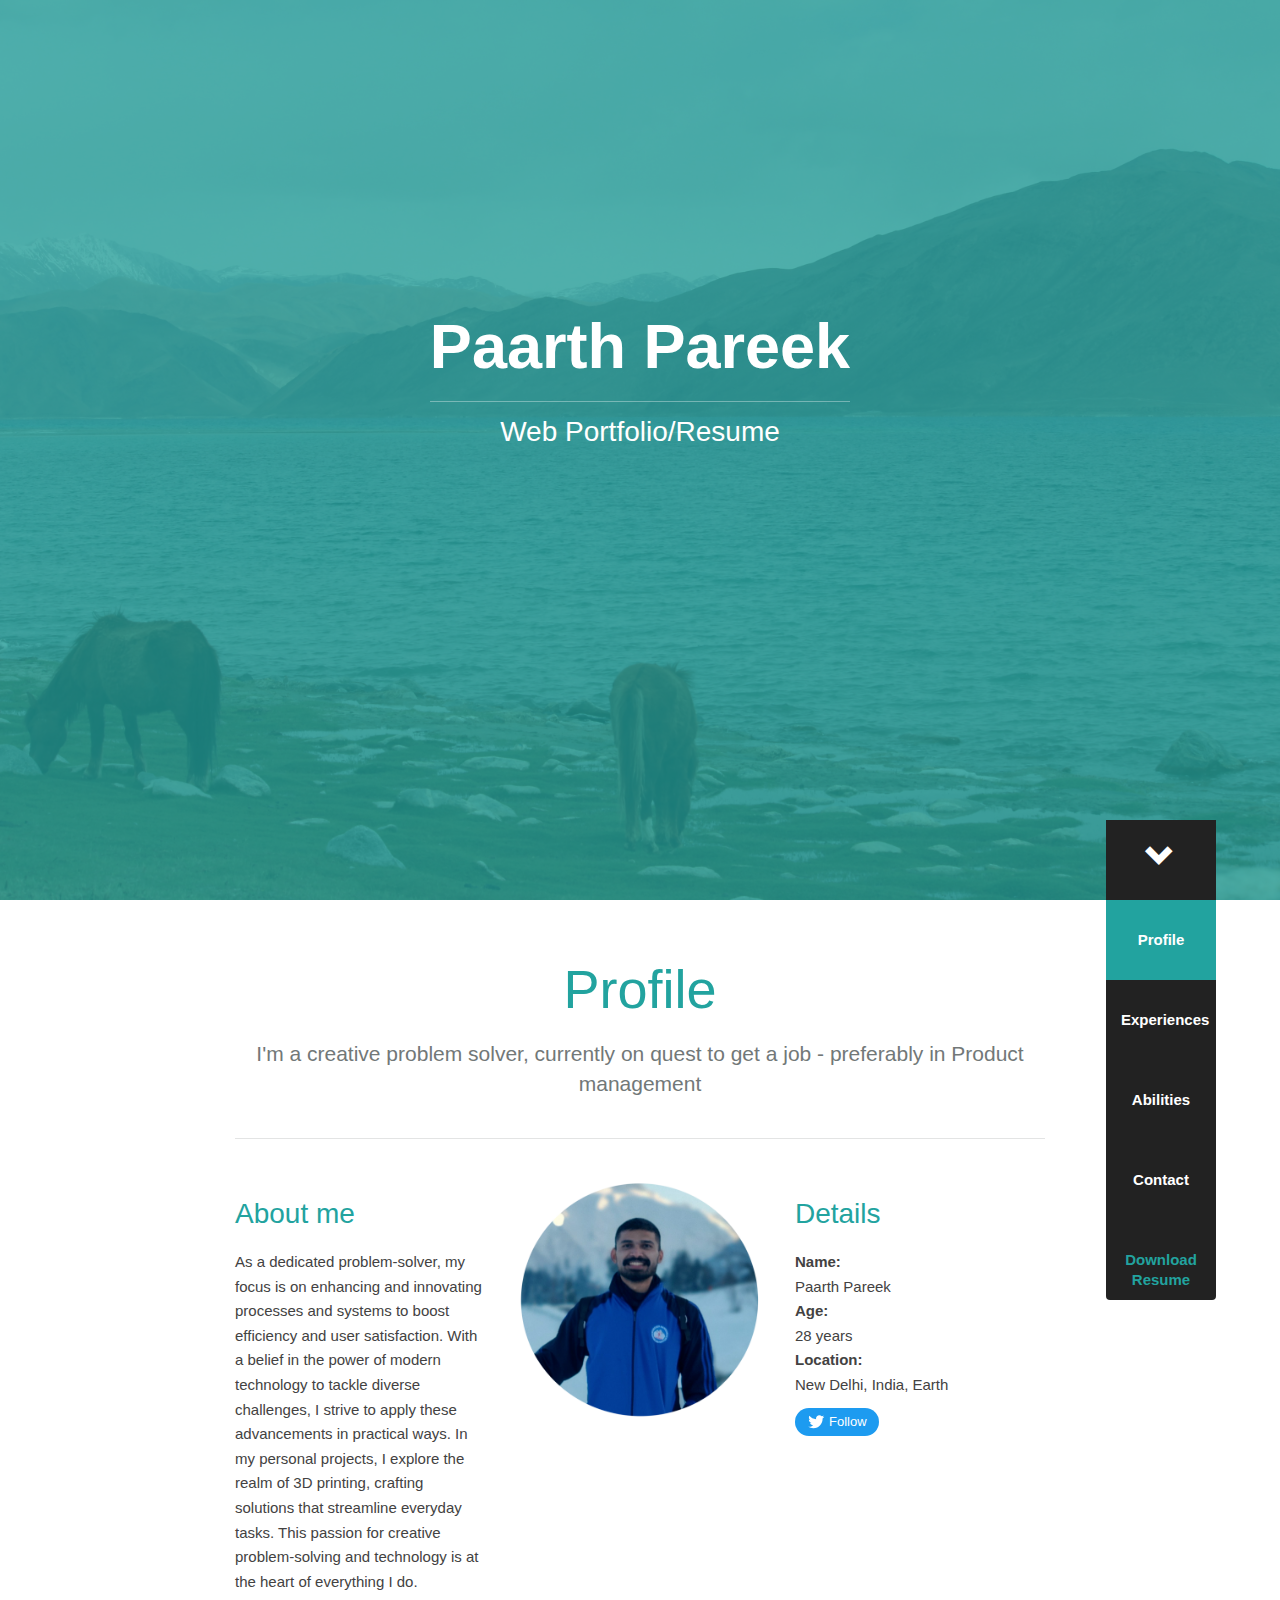
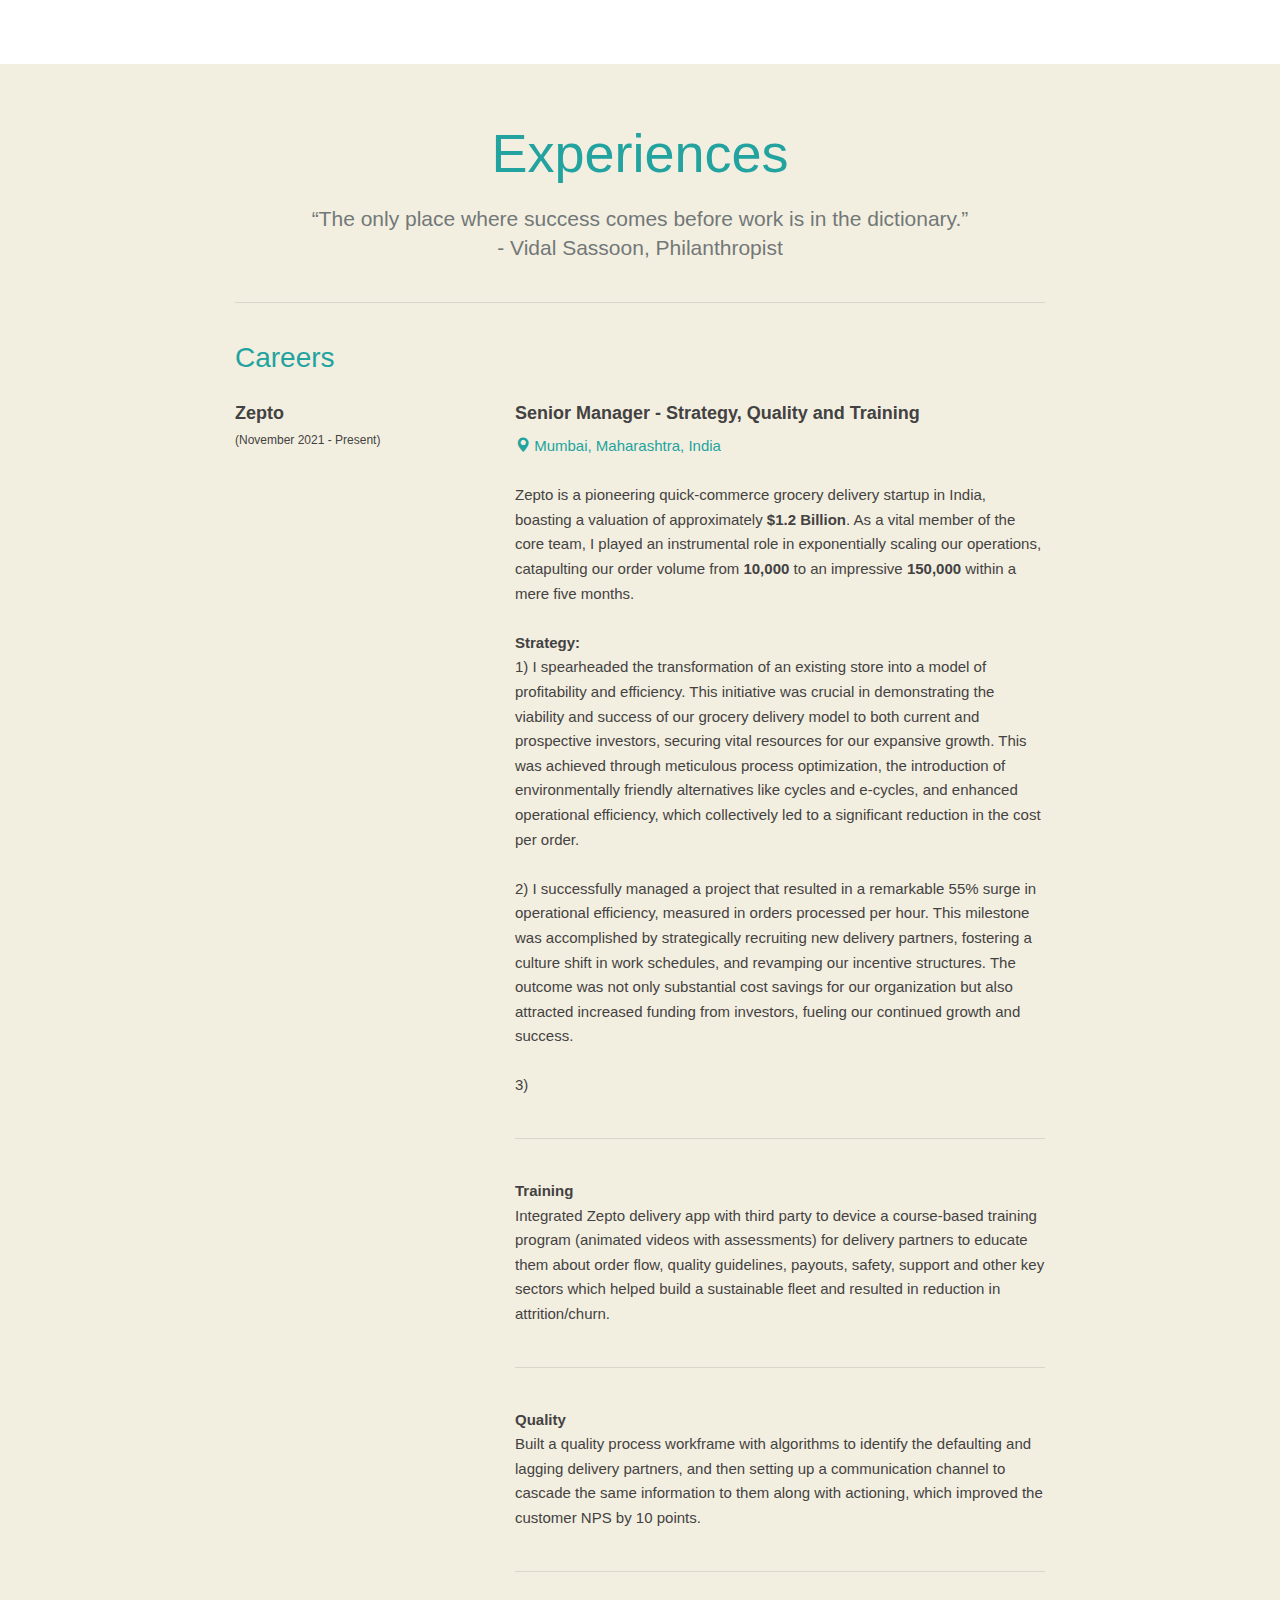
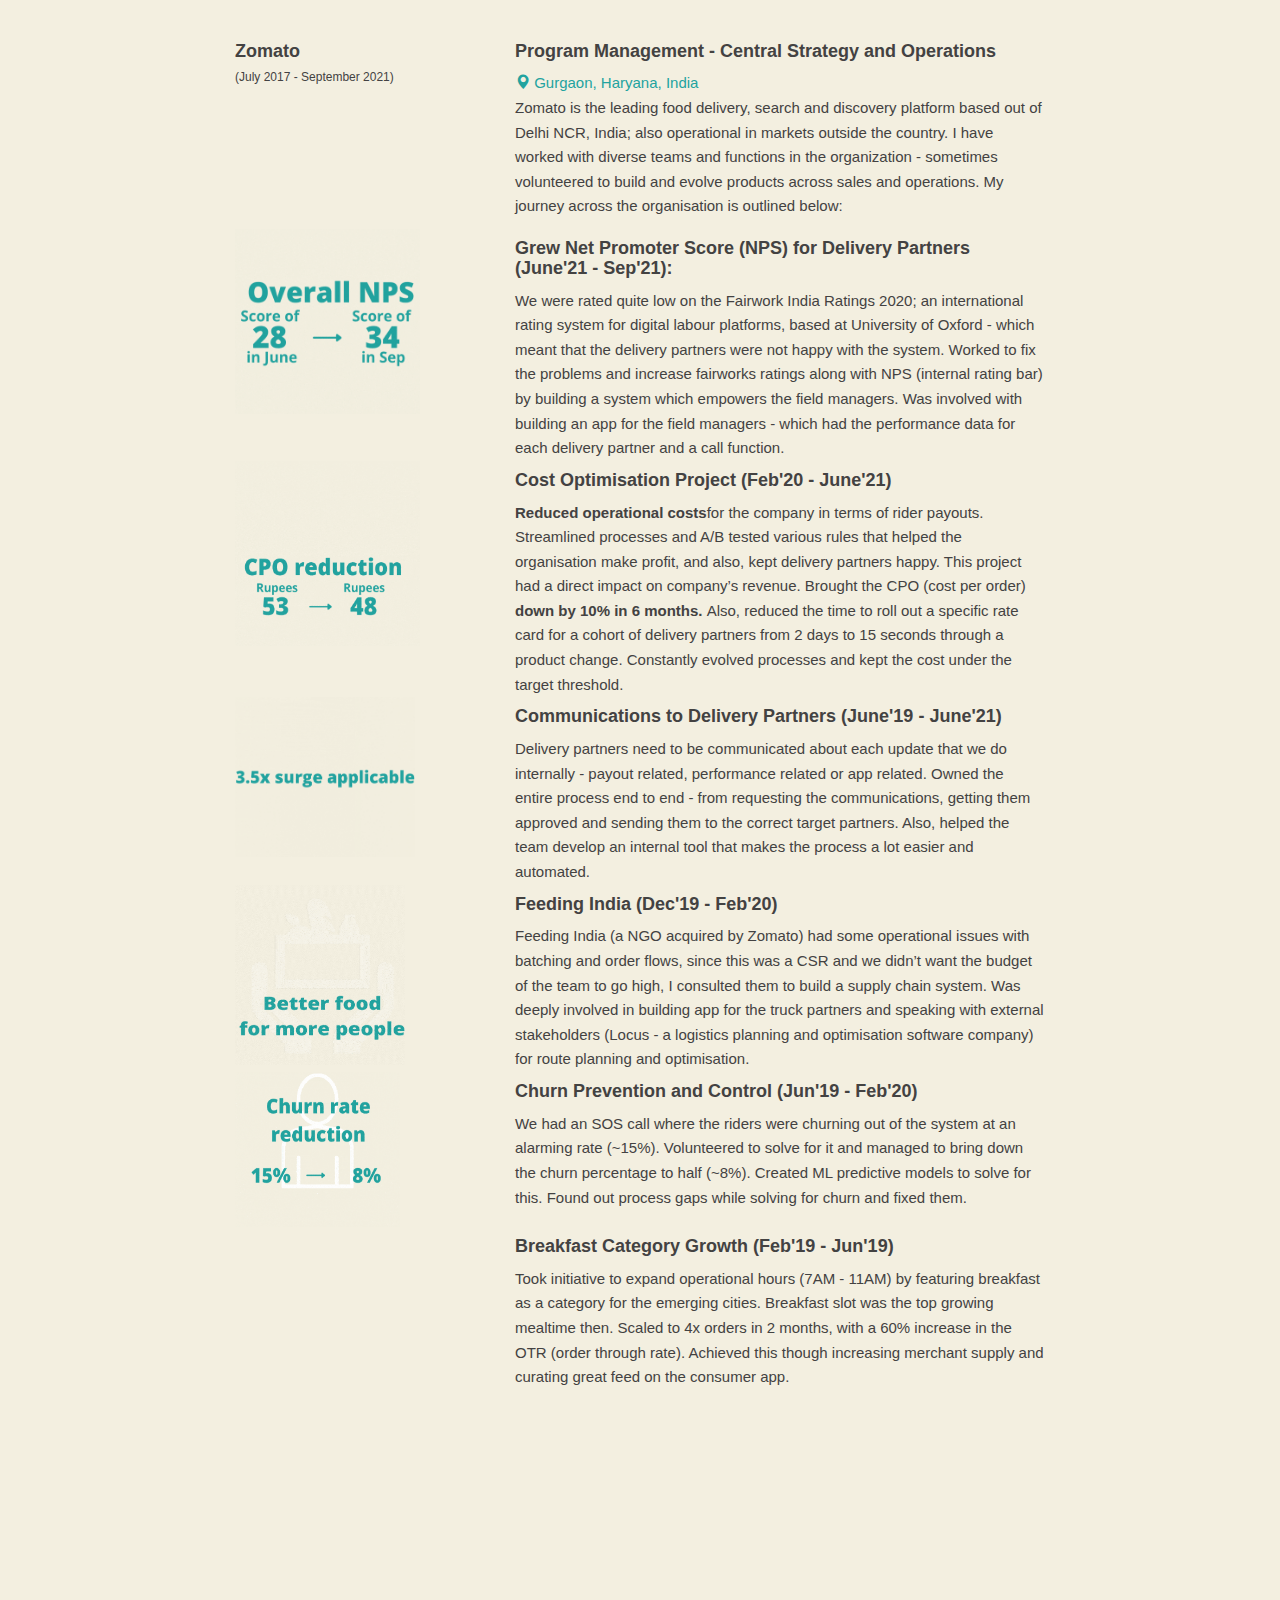
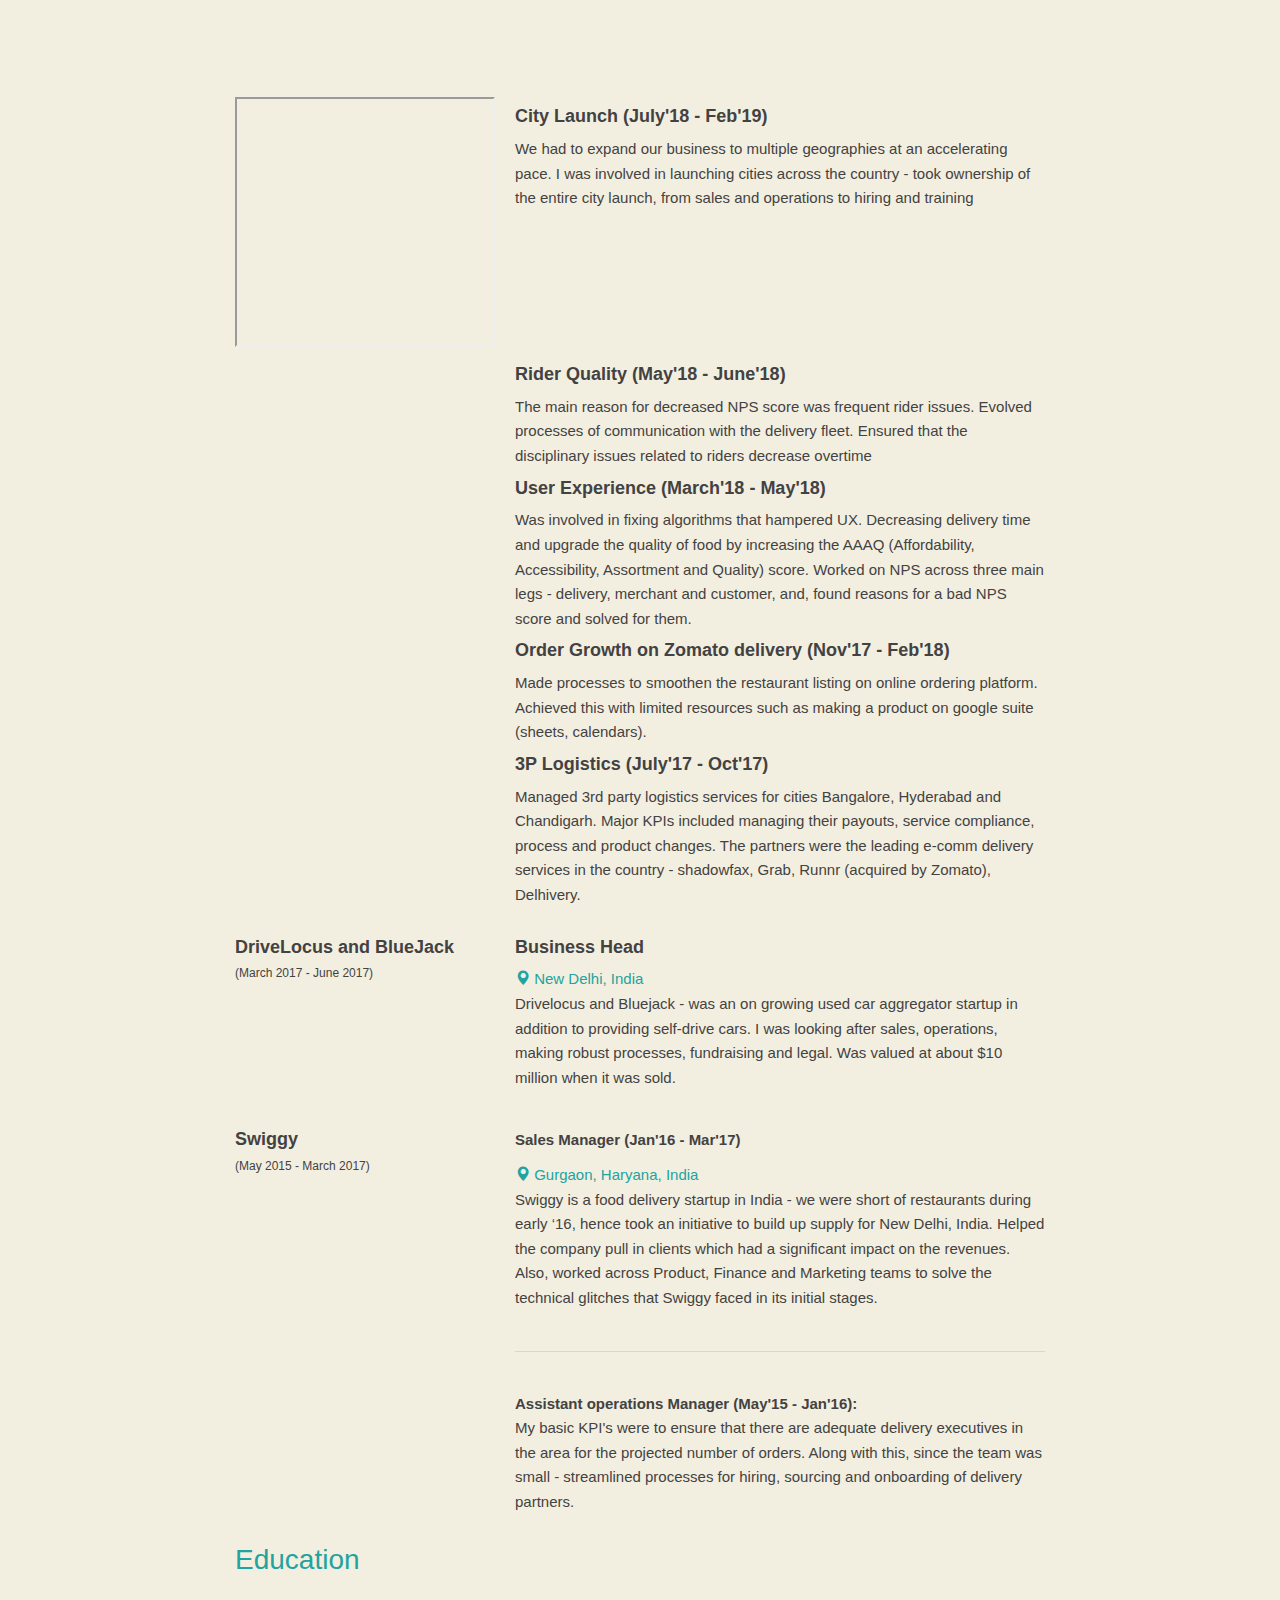
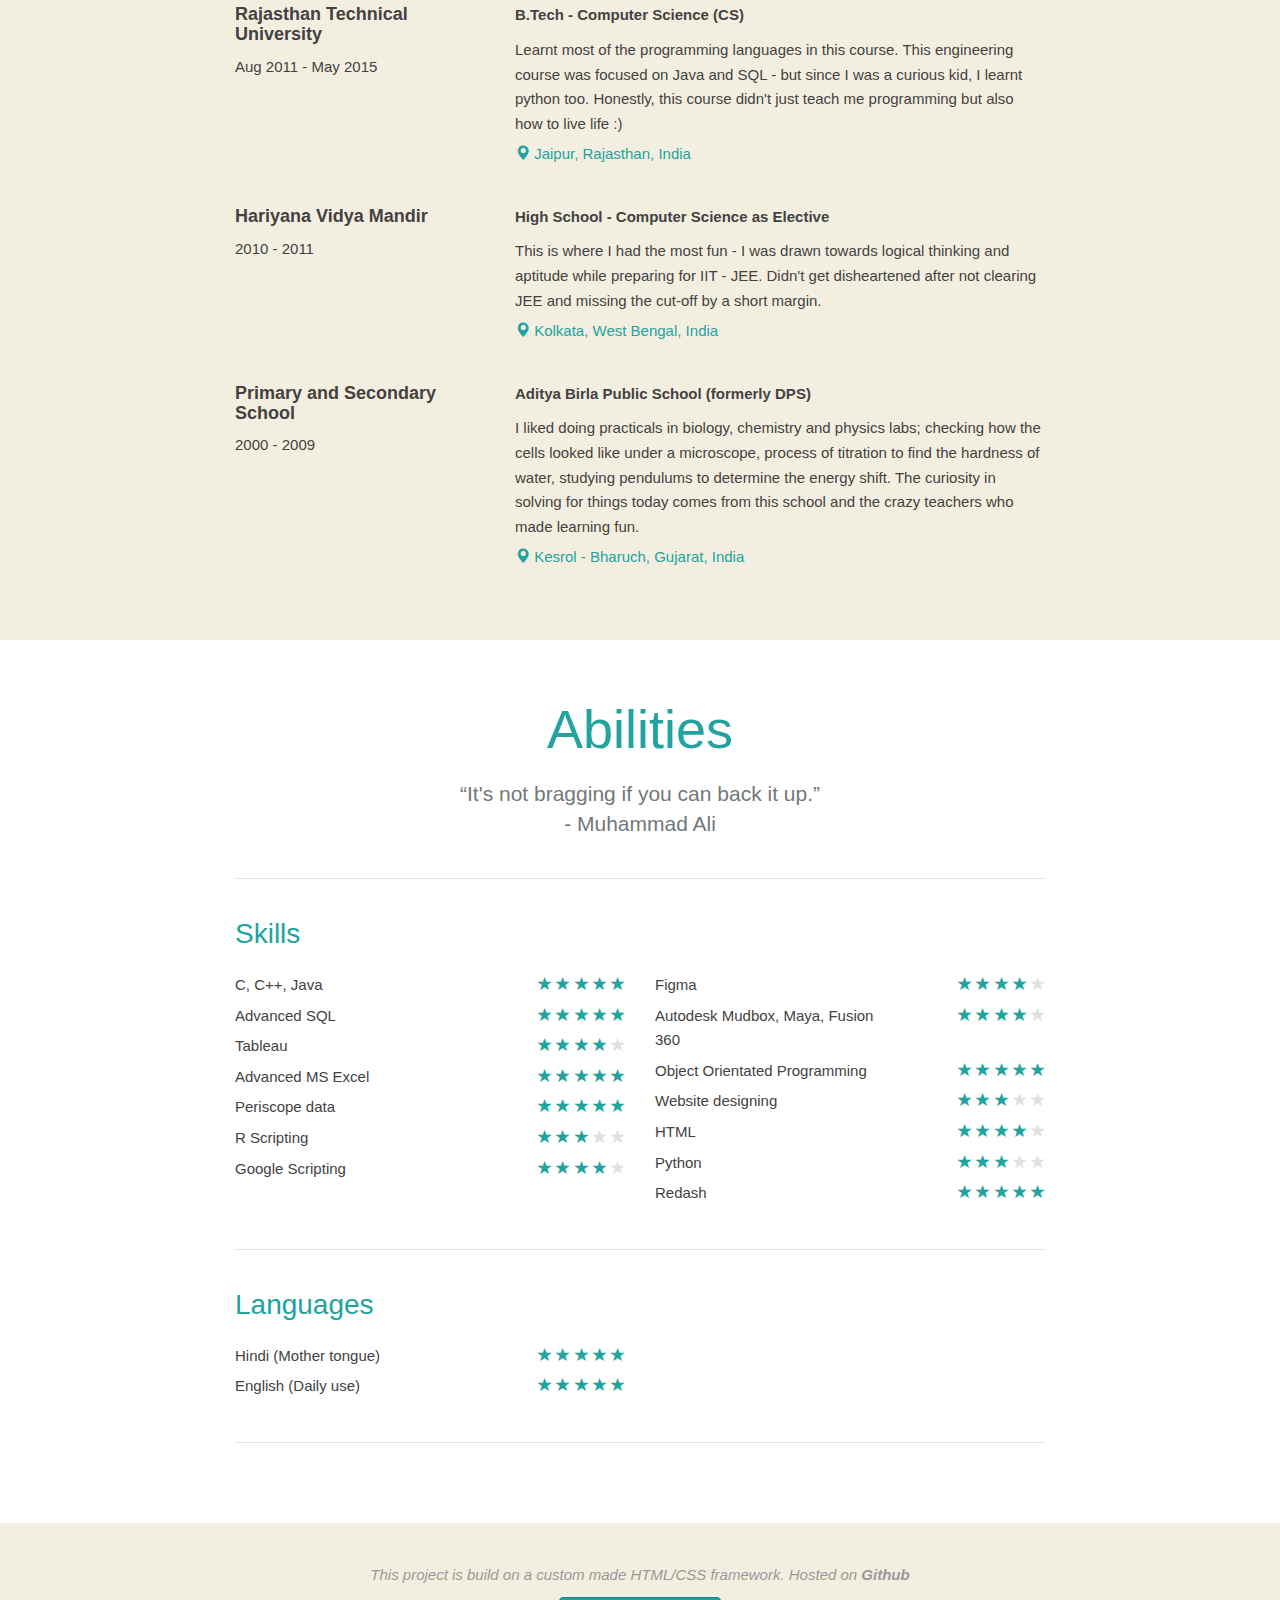
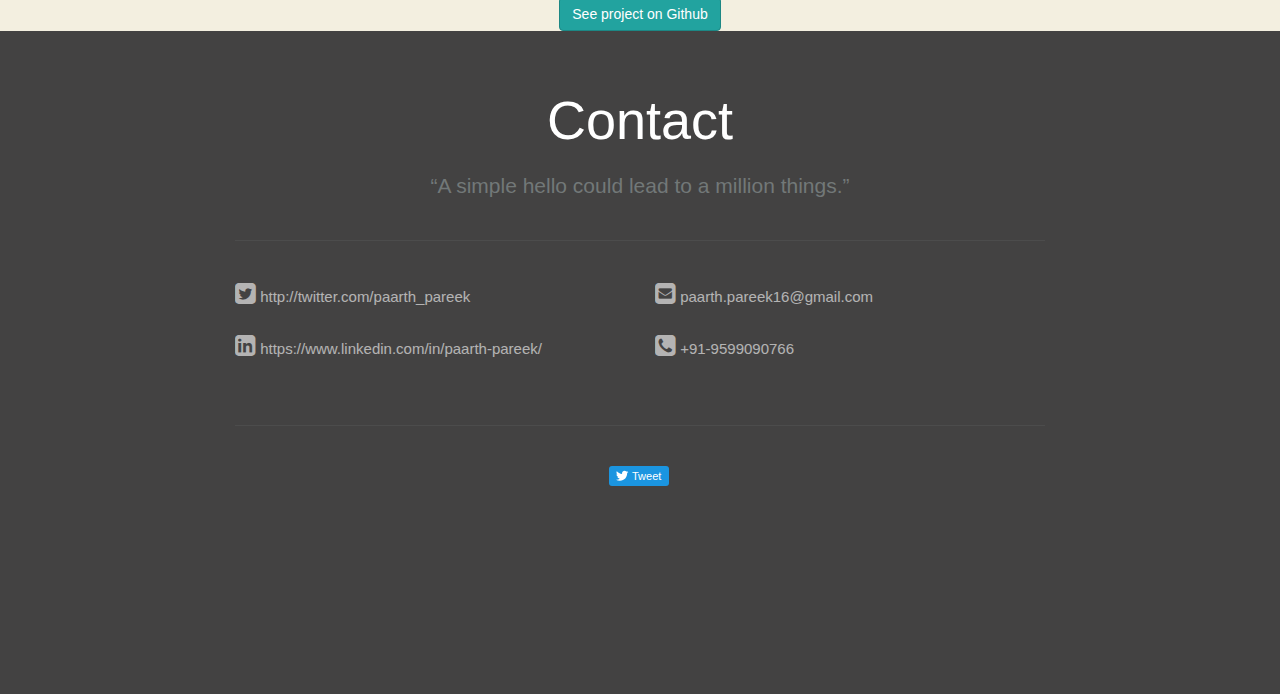
==== commit 679f57d7: "Update index.html" ====
--- a/index.html
+++ b/index.html
@@ -104,7 +104,7 @@
 	<div class="col-md-4">
 		<h3>About me</h3>
 		<p>
-			I enjoy tackling a variety of challenges, focusing on improving and developing systems and processes for better efficiency and enhanced user experiences. I believe that with the current technological advancements, we have the potential to address many problems effectively. In my spare time, I like to experiment with creating practical solutions that make my life easier, often exploring the possibilities of 3D printing to achieve this. </p>
+			As a dedicated problem-solver, my focus is on enhancing and innovating processes and systems to boost efficiency and user satisfaction. With a belief in the power of modern technology to tackle diverse challenges, I strive to apply these advancements in practical ways. In my personal projects, I explore the realm of 3D printing, crafting solutions that streamline everyday tasks. This passion for creative problem-solving and technology is at the heart of everything I do. </p>
 	</div>
 	<div class="col-md-4 text-center">
 		<img src="./paarthpareek_web_resume.png" alt="Paarth Pareek" width="246" height="246">
@@ -170,19 +170,14 @@
 
 				<span class="">
 					<br>
-					Zepto is a 10 minute - quick commerce grocery delivery startup in India, valued at around <strong>$900 Million</strong>. I'm a core team member who had helped scale up the business from 10K orders to 150K orders in a span of 5 months.
+					Zepto is a pioneering quick-commerce grocery delivery startup in India, boasting a valuation of approximately <strong>$1.2 Billion</strong>. As a vital member of the core team, I played an instrumental role in exponentially scaling our operations, catapulting our order volume from <strong>10,000</strong> to an impressive <strong>150,000</strong> within a mere five months.
 
 		<br><br>
 <b>Strategy:
 </b><br>
-1) Worked out an existing store as model store and made it <strong>unit economics profitable</strong>. This was done to showcase the
-success of the grocery delivery model to the existing and new investors to pull in resources for expansion. Did this by
-strategically improving processes, introduction of alternate fleet (cycles, e-cycles) and increasing efficiency – therefore
-reducing the cost per order.<br><br>
-
- 2) Managed a project that resulted in <strong>55% increase</strong> in efficiency (orders per hour). Achieved this by strategically hiring new
-delivery partners, changing behavior and mindset of logging in specific time, incentivizing better by changing payout
-structures. This resulted in huge cost savings for the organization which yielded more funds from investors.<br><br>
+1) I spearheaded the transformation of an existing store into a model of profitability and efficiency. This initiative was crucial in demonstrating the viability and success of our grocery delivery model to both current and prospective investors, securing vital resources for our expansive growth. This was achieved through meticulous process optimization, the introduction of environmentally friendly alternatives like cycles and e-cycles, and enhanced operational efficiency, which collectively led to a significant reduction in the cost per order.<br><br>
+
+2) I successfully managed a project that resulted in a remarkable 55% surge in operational efficiency, measured in orders processed per hour. This milestone was accomplished by strategically recruiting new delivery partners, fostering a culture shift in work schedules, and revamping our incentive structures. The outcome was not only substantial cost savings for our organization but also attracted increased funding from investors, fueling our continued growth and success.<br><br>
 
 3) 
 <hr>
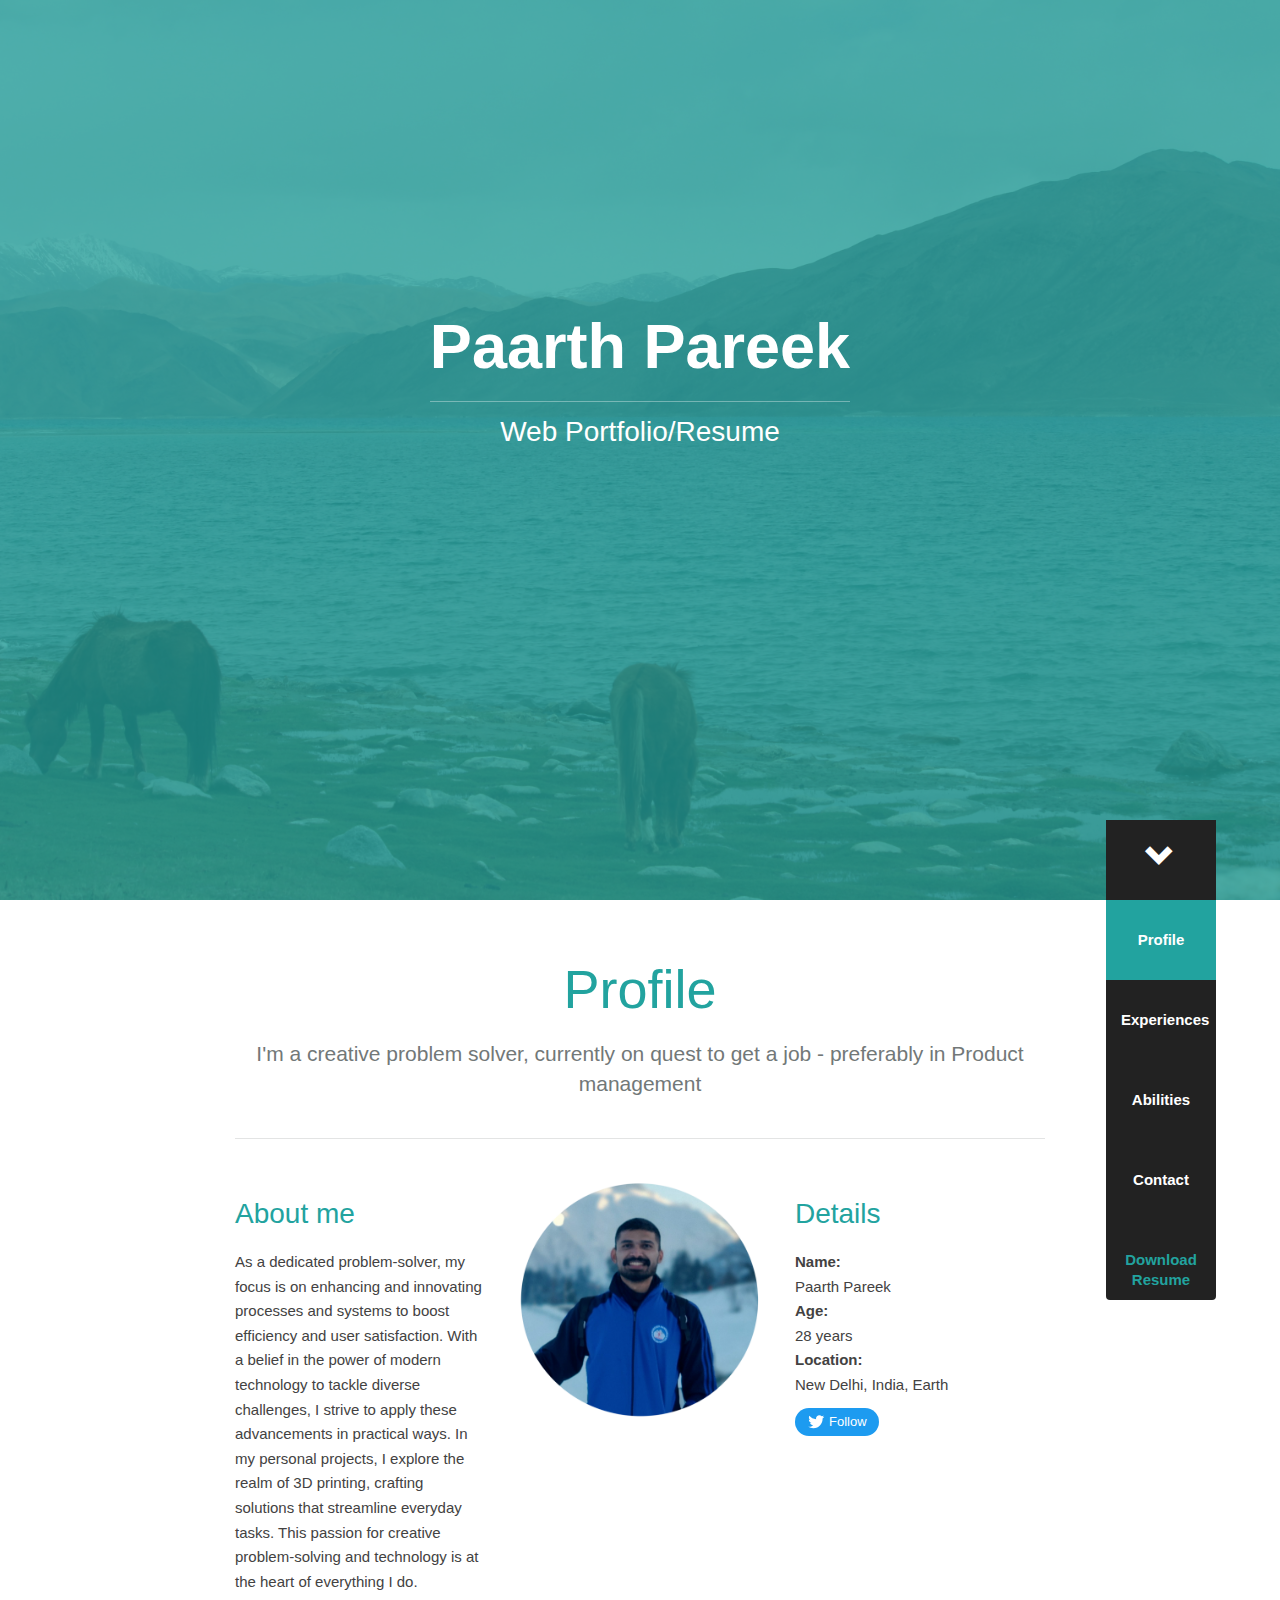
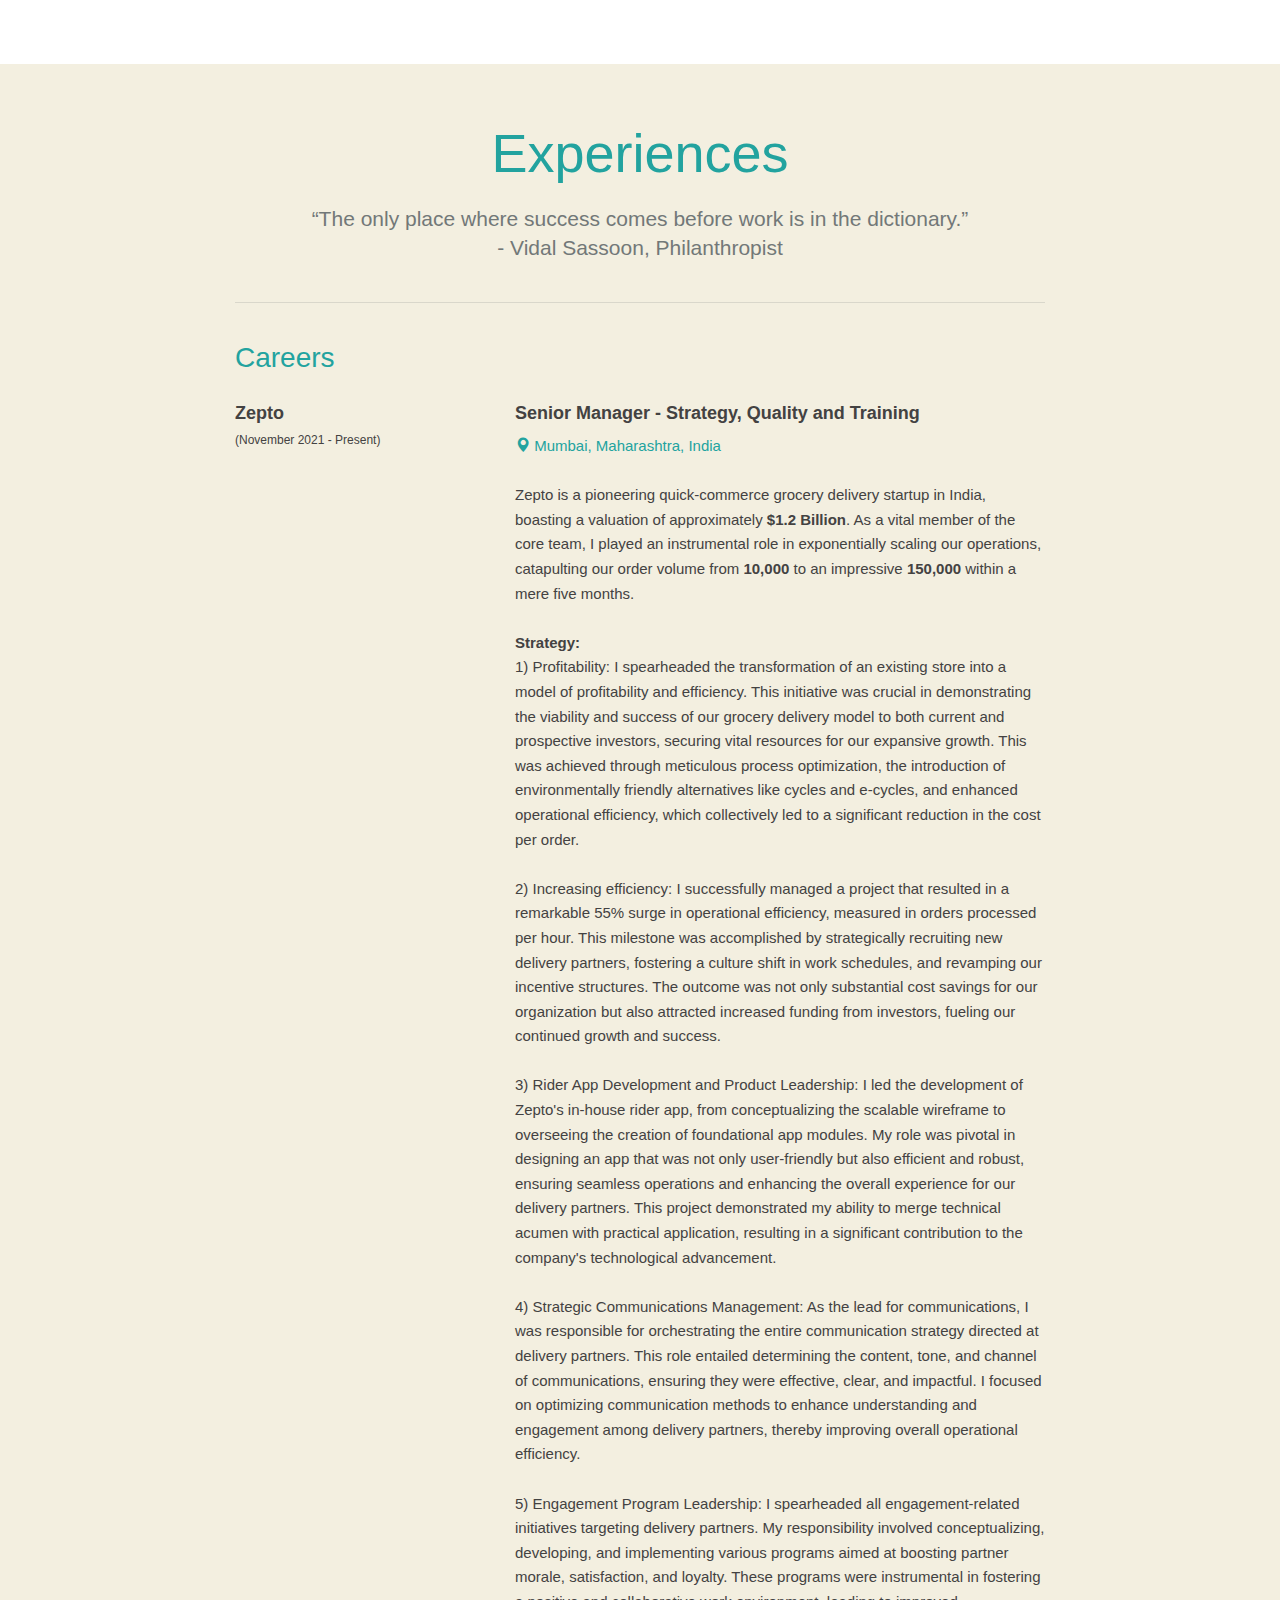
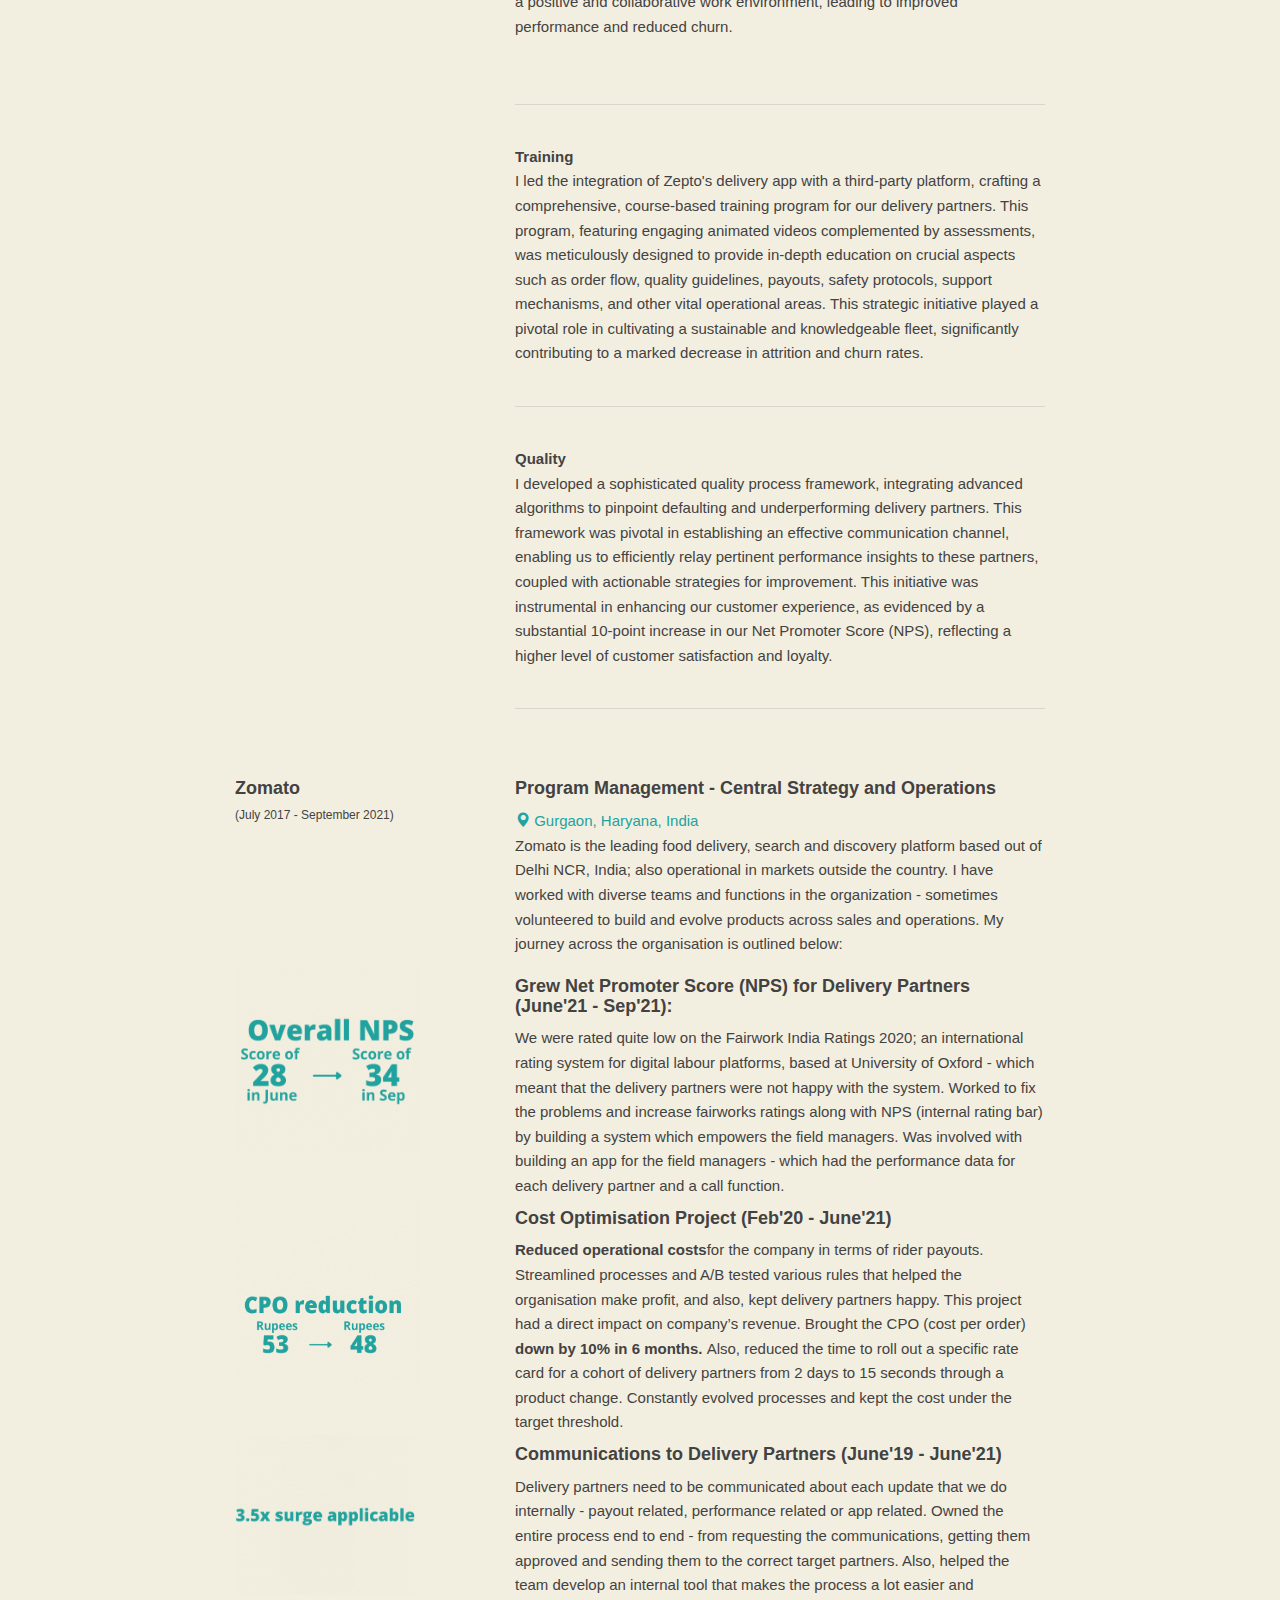
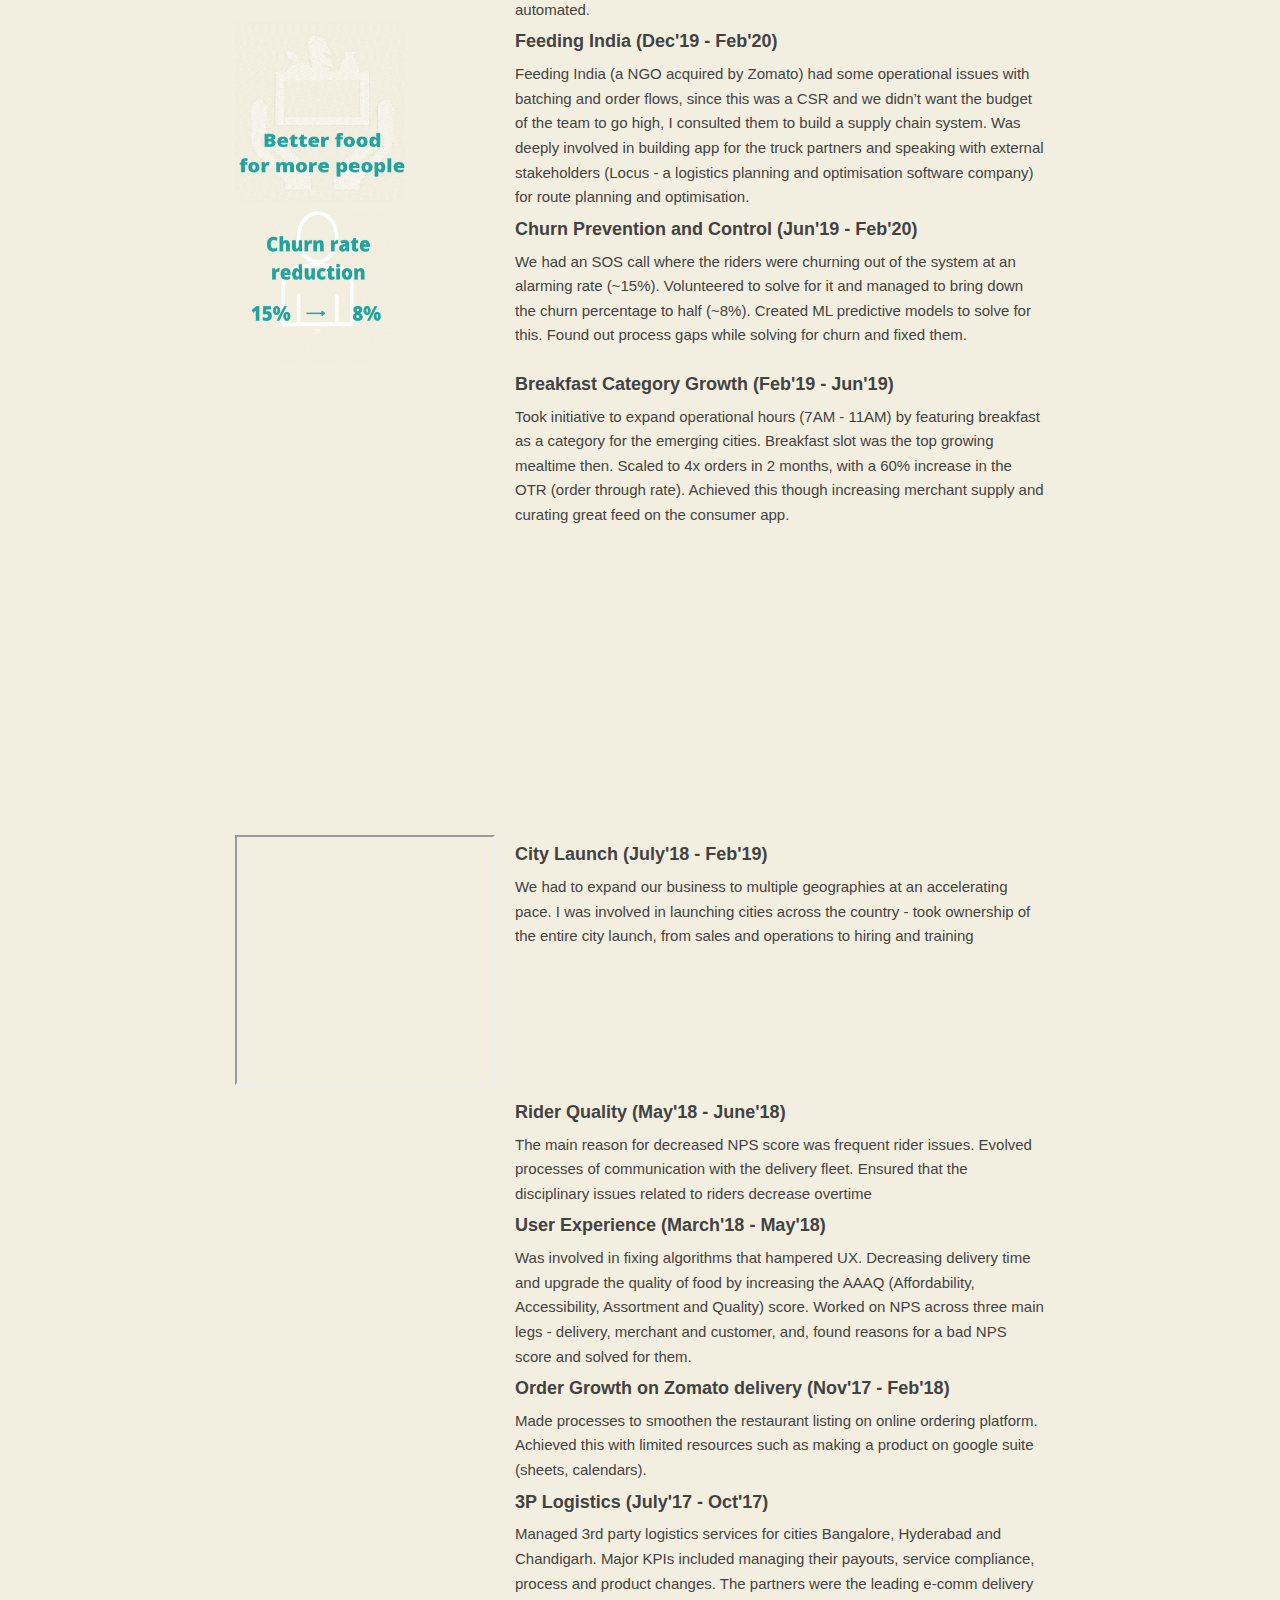
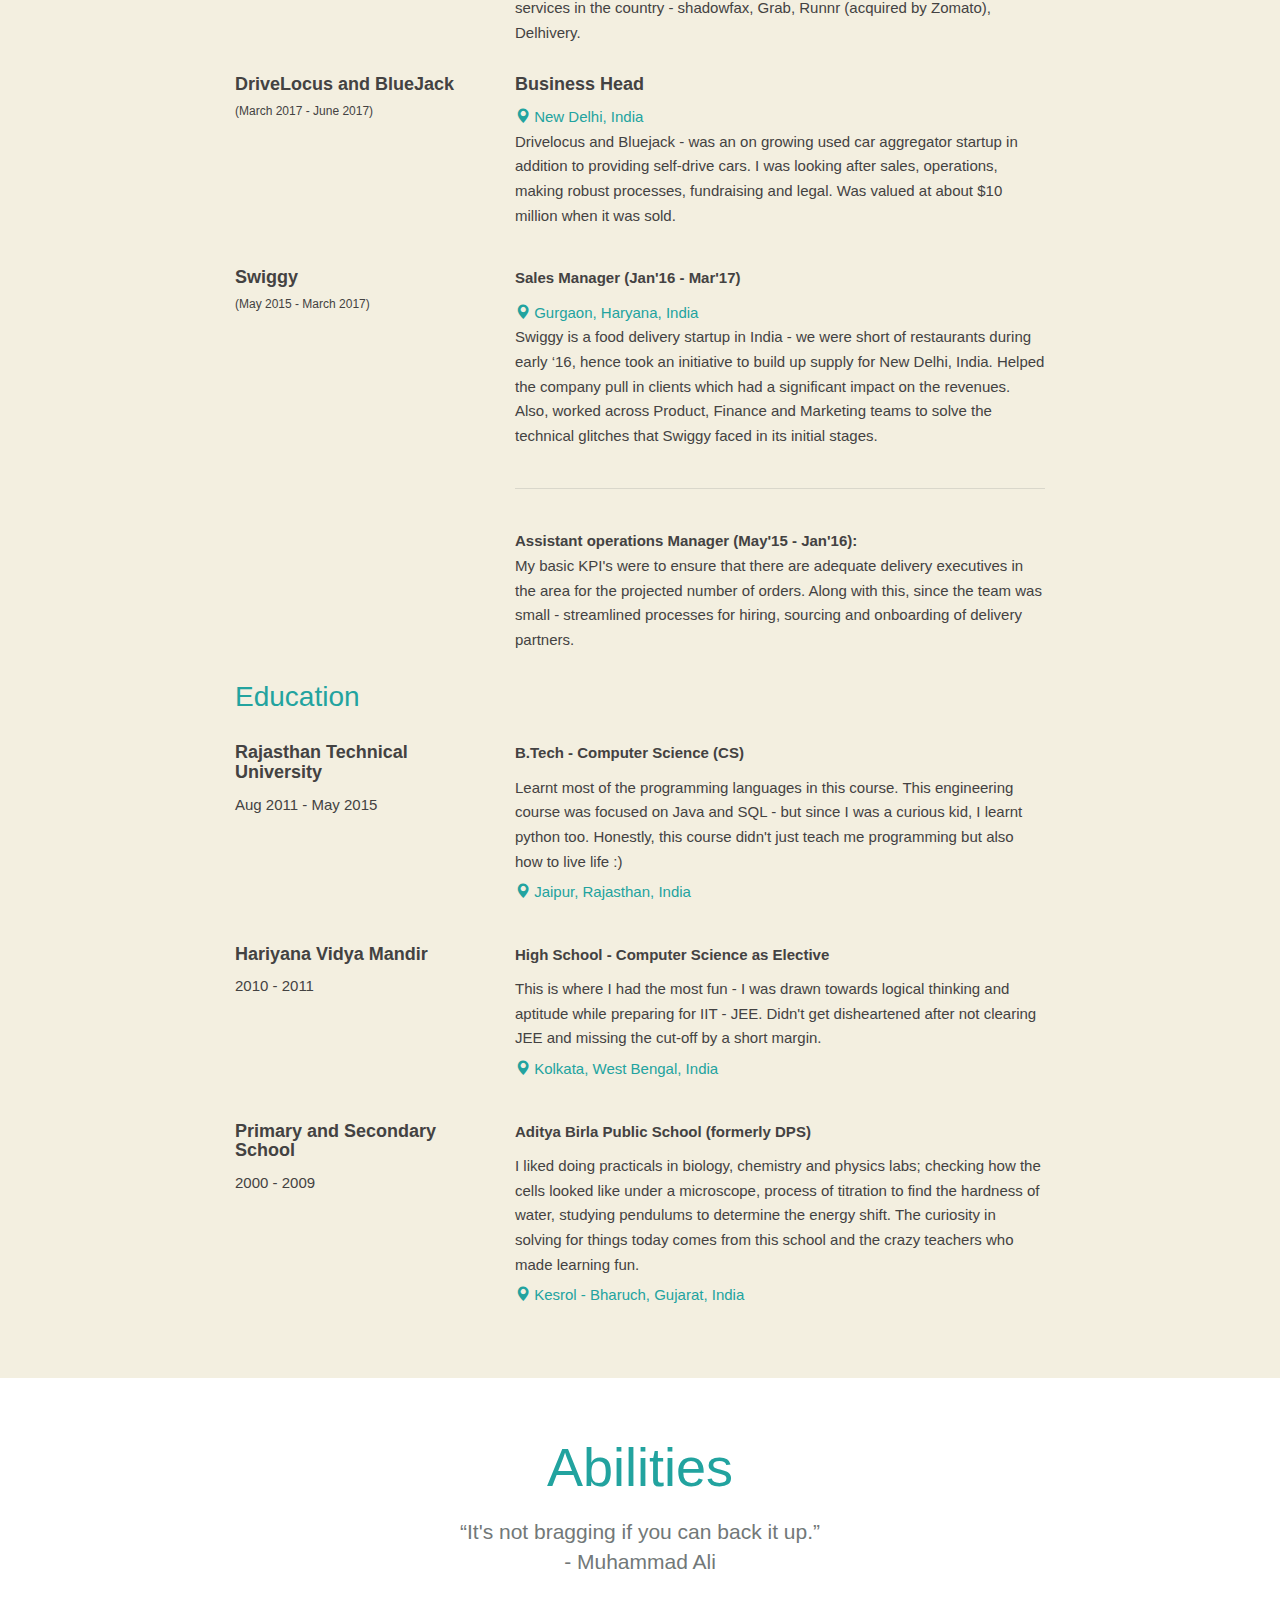
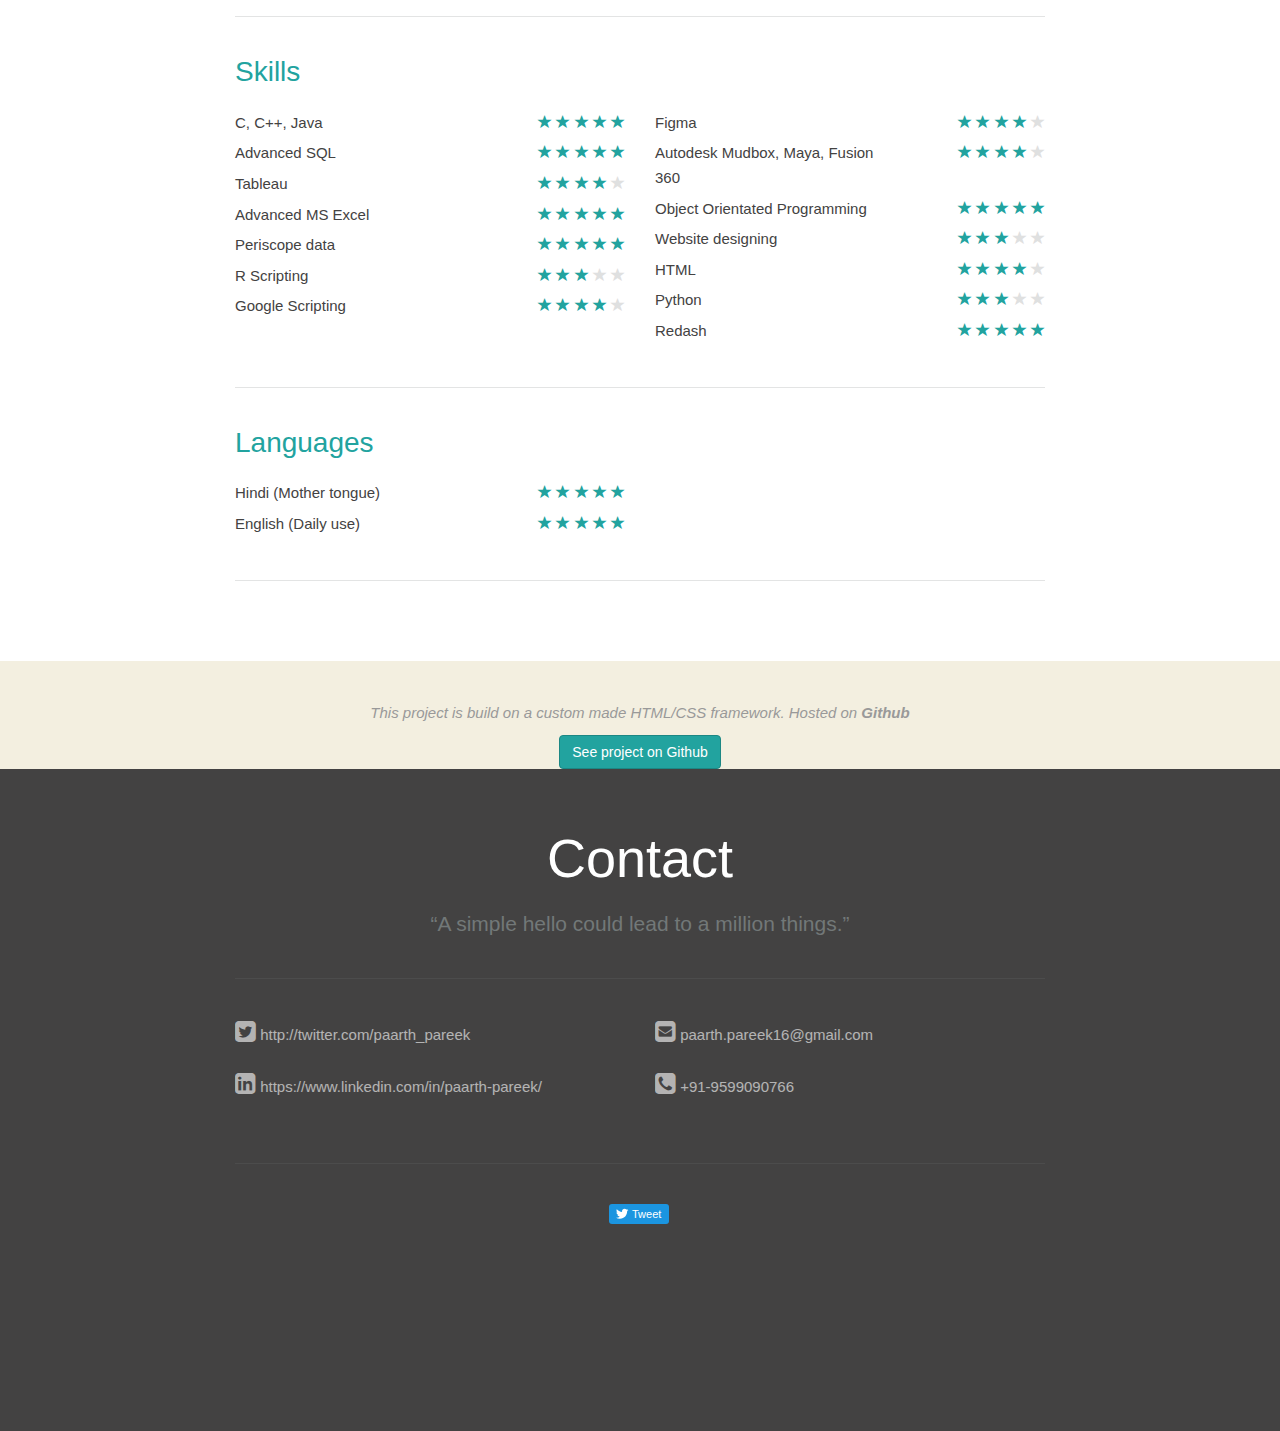
==== commit 9e624216: "Update index.html" ====
--- a/index.html
+++ b/index.html
@@ -175,17 +175,21 @@
 		<br><br>
 <b>Strategy:
 </b><br>
-1) I spearheaded the transformation of an existing store into a model of profitability and efficiency. This initiative was crucial in demonstrating the viability and success of our grocery delivery model to both current and prospective investors, securing vital resources for our expansive growth. This was achieved through meticulous process optimization, the introduction of environmentally friendly alternatives like cycles and e-cycles, and enhanced operational efficiency, which collectively led to a significant reduction in the cost per order.<br><br>
-
-2) I successfully managed a project that resulted in a remarkable 55% surge in operational efficiency, measured in orders processed per hour. This milestone was accomplished by strategically recruiting new delivery partners, fostering a culture shift in work schedules, and revamping our incentive structures. The outcome was not only substantial cost savings for our organization but also attracted increased funding from investors, fueling our continued growth and success.<br><br>
-
-3) 
+1) Profitability: I spearheaded the transformation of an existing store into a model of profitability and efficiency. This initiative was crucial in demonstrating the viability and success of our grocery delivery model to both current and prospective investors, securing vital resources for our expansive growth. This was achieved through meticulous process optimization, the introduction of environmentally friendly alternatives like cycles and e-cycles, and enhanced operational efficiency, which collectively led to a significant reduction in the cost per order.<br><br>
+
+2) Increasing efficiency: I successfully managed a project that resulted in a remarkable 55% surge in operational efficiency, measured in orders processed per hour. This milestone was accomplished by strategically recruiting new delivery partners, fostering a culture shift in work schedules, and revamping our incentive structures. The outcome was not only substantial cost savings for our organization but also attracted increased funding from investors, fueling our continued growth and success.<br><br>
+
+3) Rider App Development and Product Leadership: I led the development of Zepto's in-house rider app, from conceptualizing the scalable wireframe to overseeing the creation of foundational app modules. My role was pivotal in designing an app that was not only user-friendly but also efficient and robust, ensuring seamless operations and enhancing the overall experience for our delivery partners. This project demonstrated my ability to merge technical acumen with practical application, resulting in a significant contribution to the company's technological advancement.<br><br>
+
+4) Strategic Communications Management: As the lead for communications, I was responsible for orchestrating the entire communication strategy directed at delivery partners. This role entailed determining the content, tone, and channel of communications, ensuring they were effective, clear, and impactful. I focused on optimizing communication methods to enhance understanding and engagement among delivery partners, thereby improving overall operational efficiency. <br><br>
+
+5) Engagement Program Leadership: I spearheaded all engagement-related initiatives targeting delivery partners. My responsibility involved conceptualizing, developing, and implementing various programs aimed at boosting partner morale, satisfaction, and loyalty. These programs were instrumental in fostering a positive and collaborative work environment, leading to improved performance and reduced churn.<br><br> 
 <hr>
 <b>Training</b><br>
-Integrated Zepto delivery app with third party to device a course-based training program (animated videos with assessments) for delivery partners to educate them about order flow, quality guidelines, payouts, safety, support and other key sectors which helped build a sustainable fleet and resulted in reduction in attrition/churn.
+I led the integration of Zepto's delivery app with a third-party platform, crafting a comprehensive, course-based training program for our delivery partners. This program, featuring engaging animated videos complemented by assessments, was meticulously designed to provide in-depth education on crucial aspects such as order flow, quality guidelines, payouts, safety protocols, support mechanisms, and other vital operational areas. This strategic initiative played a pivotal role in cultivating a sustainable and knowledgeable fleet, significantly contributing to a marked decrease in attrition and churn rates.
 <hr>
 <b>Quality</b><br>
-Built a quality process workframe with algorithms to identify the defaulting and lagging delivery partners, and then setting up a communication channel to cascade the same information to them along with actioning, which improved the customer NPS by 10 points.
+I developed a sophisticated quality process framework, integrating advanced algorithms to pinpoint defaulting and underperforming delivery partners. This framework was pivotal in establishing an effective communication channel, enabling us to efficiently relay pertinent performance insights to these partners, coupled with actionable strategies for improvement. This initiative was instrumental in enhancing our customer experience, as evidenced by a substantial 10-point increase in our Net Promoter Score (NPS), reflecting a higher level of customer satisfaction and loyalty.
 <hr>
 					
    </div>
